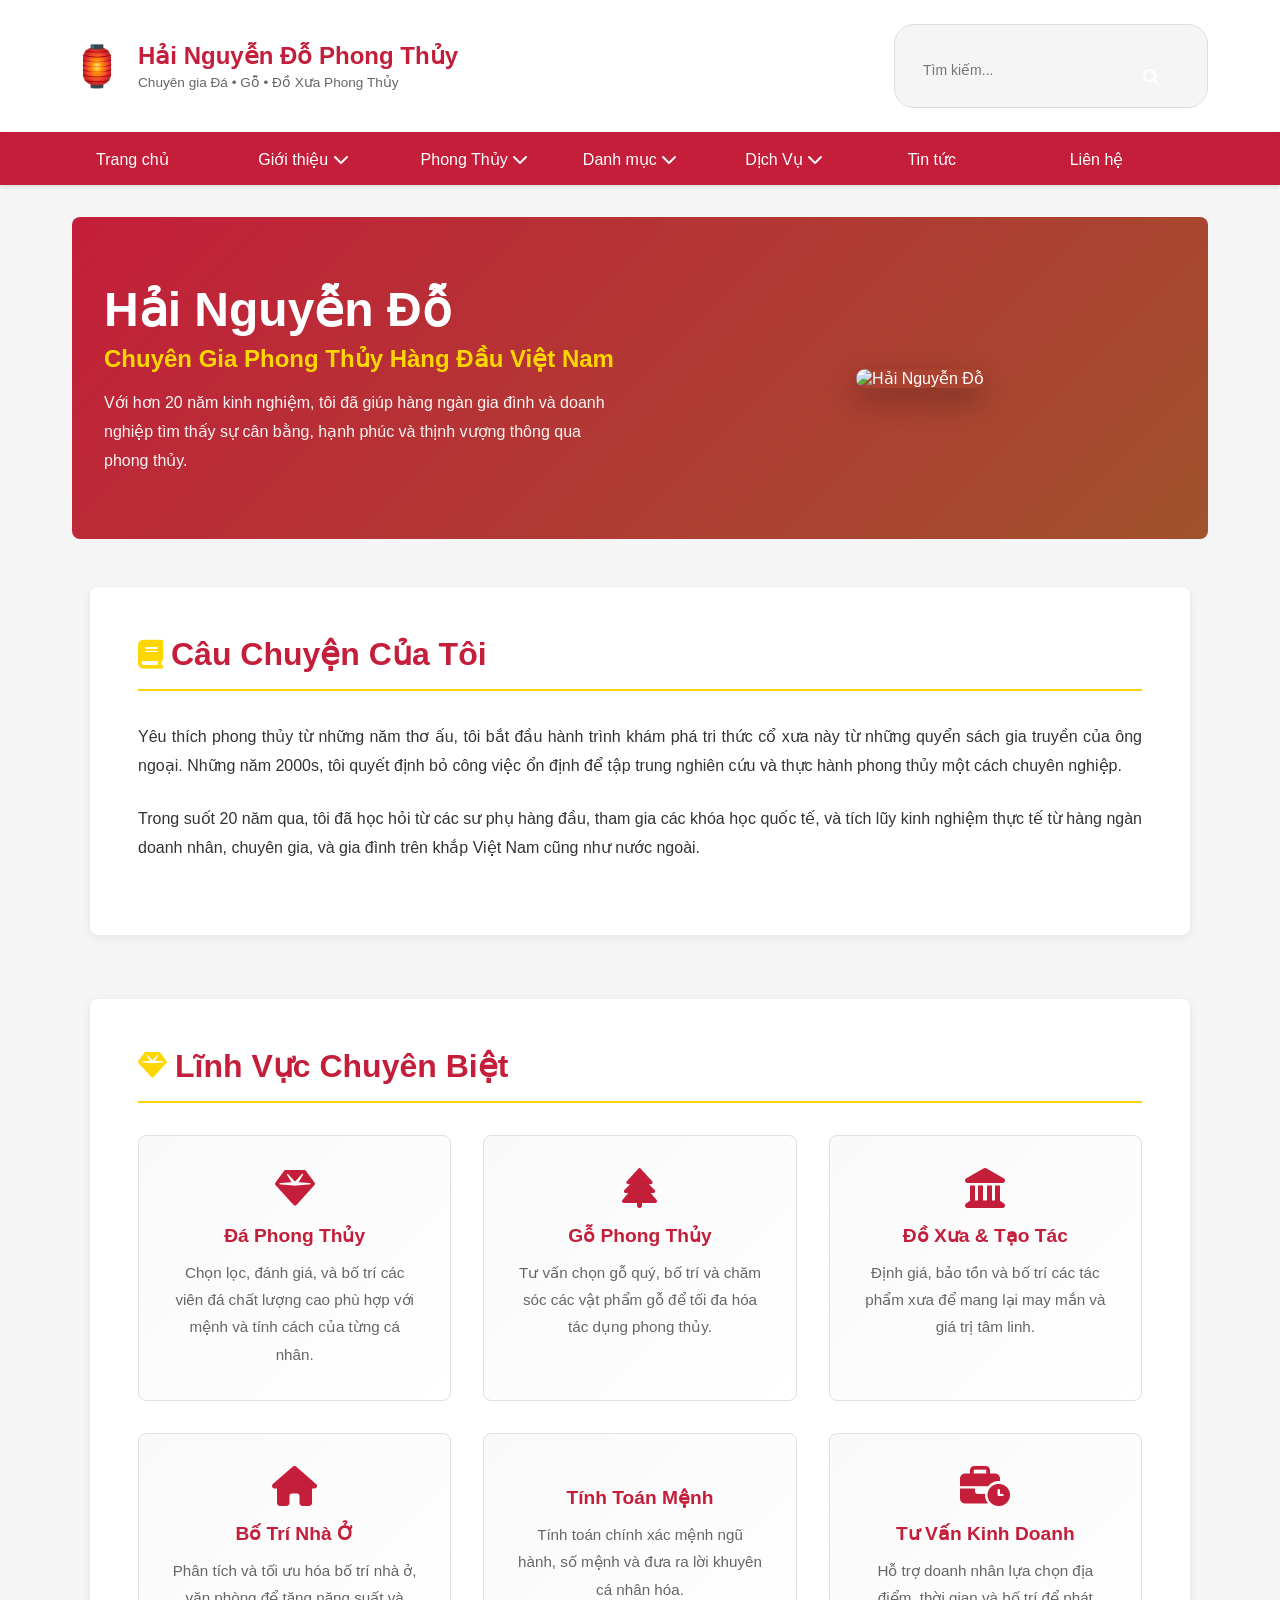
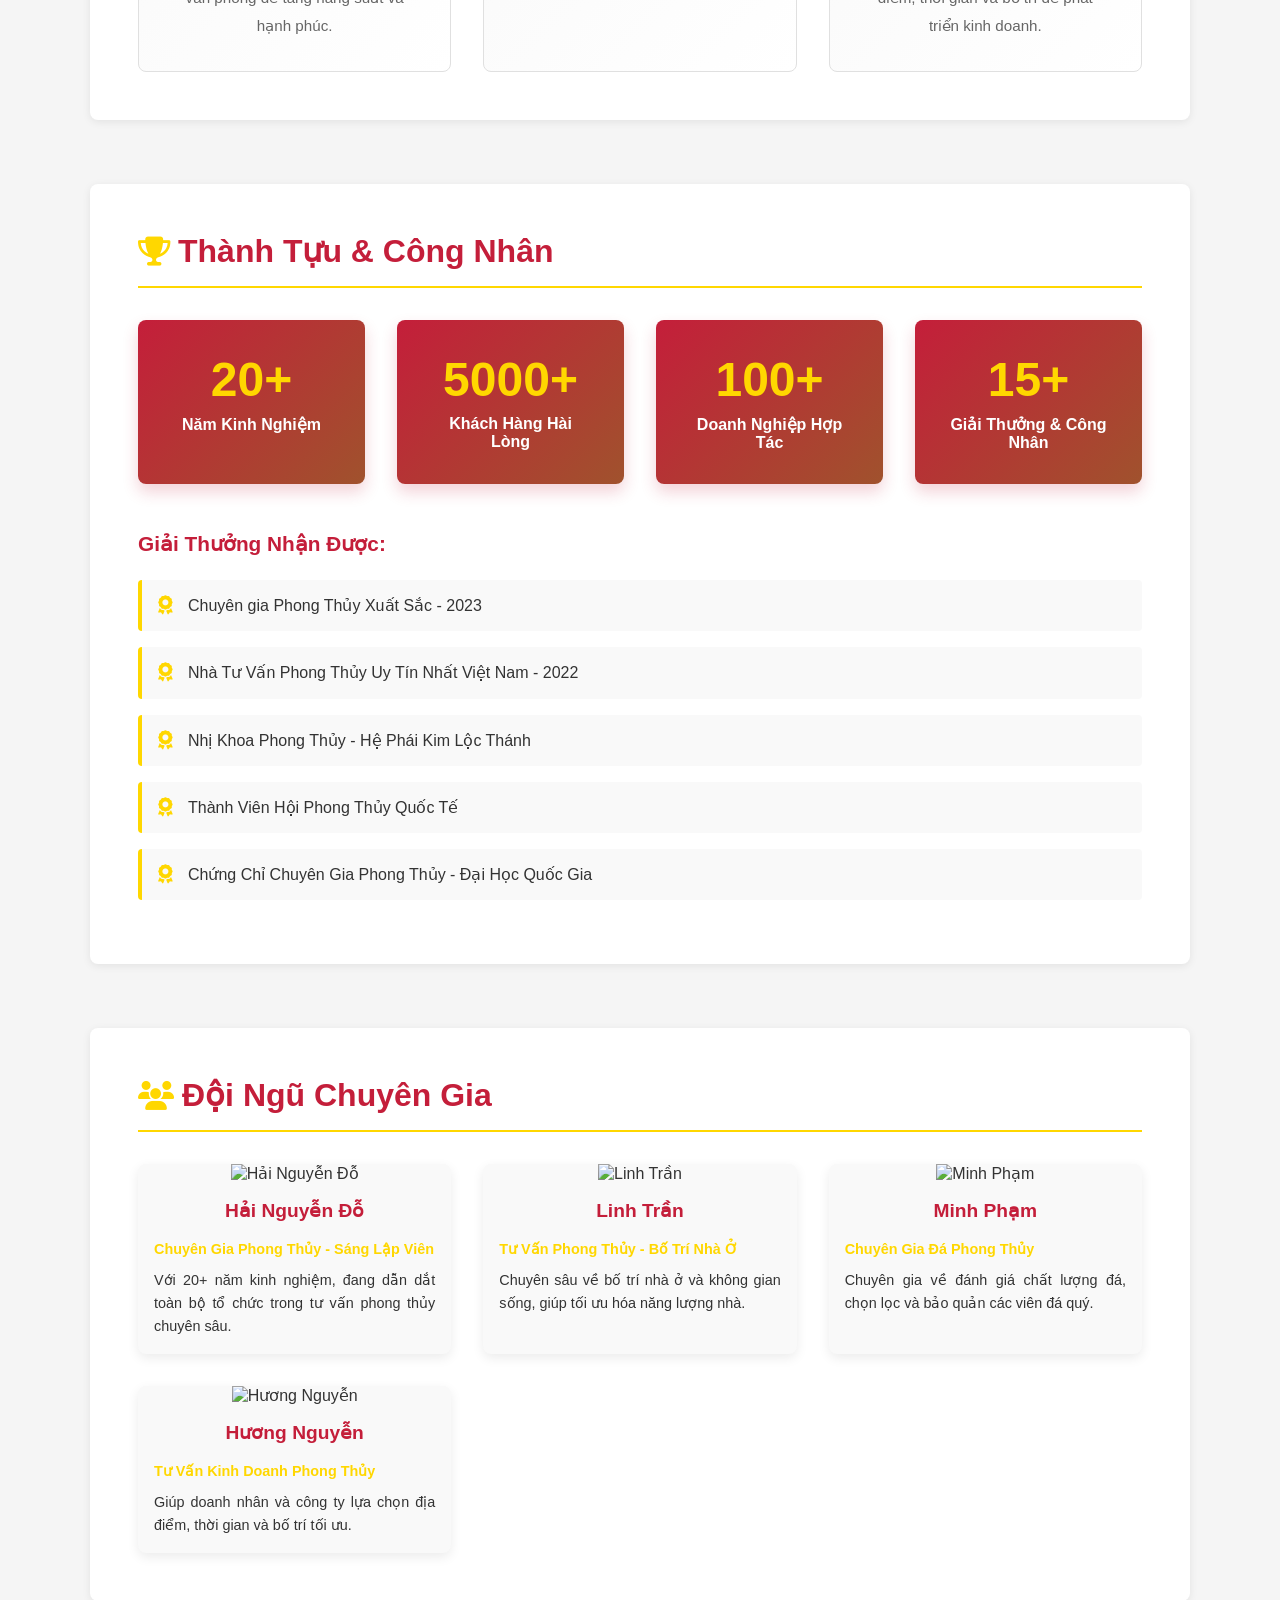
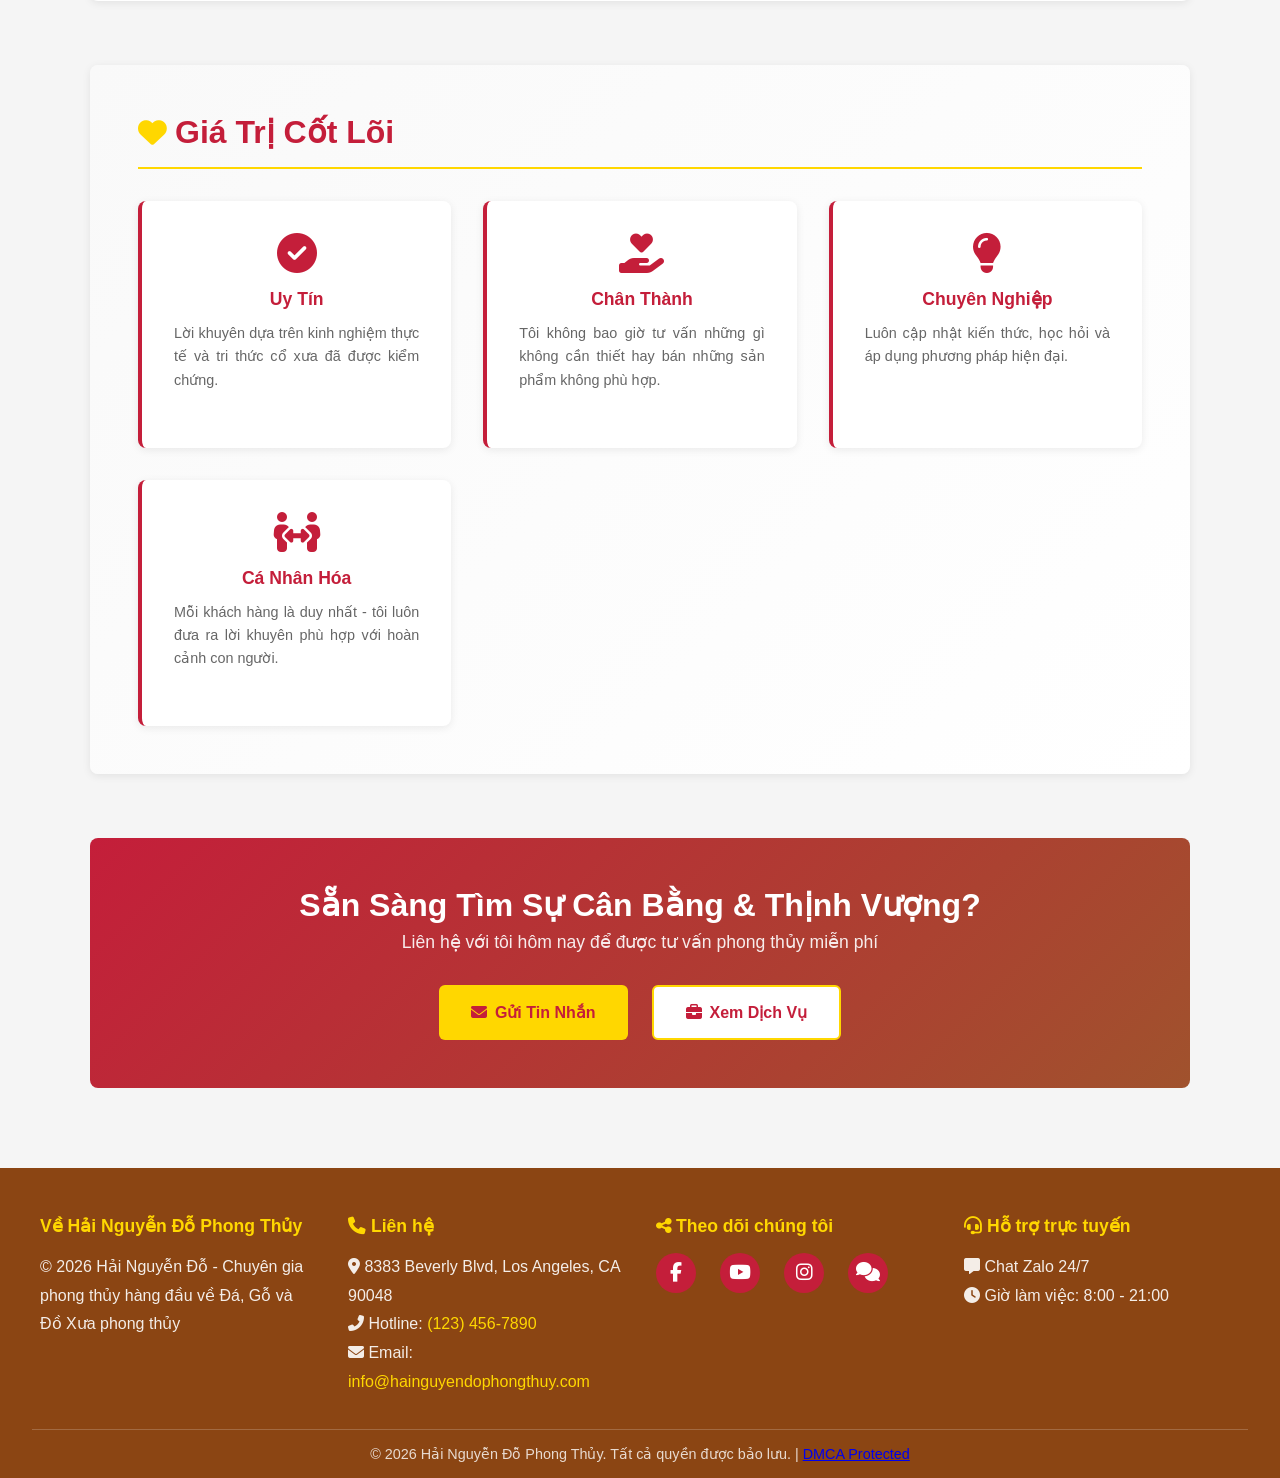
==== about.html @ 5ef7bea9 "Create complete website pages: about, services, and example articles for wood and antiques categorie" ====
<!DOCTYPE html>
<html lang="vi">

<head>
    <meta charset="UTF-8">
    <meta name="viewport" content="width=device-width, initial-scale=1.0">
    <meta name="description"
        content="Giới thiệu về Hải Nguyễn Đỗ - Chuyên gia phong thủy hàng đầu về Đá, Gỗ và Đồ Xưa phong thủy với 20+ năm kinh nghiệm.">
    <meta name="keywords" content="hải nguyễn đỗ, phong thủy, chuyên gia, kinh nghiệm, tư vấn">
    <title>Về Hải Nguyễn Đỗ - Chuyên Gia Phong Thủy Hàng Đầu | Hải Nguyễn Đỗ Phong Thủy</title>
    <link rel="stylesheet" href="style.css">
    <link rel="stylesheet" href="about-services.css">
    <link rel="stylesheet" href="https://cdnjs.cloudflare.com/ajax/libs/font-awesome/6.4.0/css/all.min.css">
</head>

<body>
    <!-- Header -->
    <header class="header-top">
        <div class="header-content">
            <div class="logo-section">
                <div class="logo">🏮</div>
                <div class="brand">
                    <h1>Hải Nguyễn Đỗ Phong Thủy</h1>
                    <p>Chuyên gia Đá • Gỗ • Đồ Xưa Phong Thủy</p>
                </div>
            </div>
            <div class="header-actions">
                <div class="search-bar">
                    <input type="search" placeholder="Tìm kiếm...">
                    <button><i class="fas fa-search"></i></button>
                </div>
            </div>
        </div>
    </header>

    <!-- Navigation Mega Menu -->
    <nav class="navbar">
        <div class="nav-container">
            <ul class="nav-menu">
                <li class="nav-item">
                    <a href="index.html">Trang chủ</a>
                </li>
                <li class="nav-item dropdown">
                    <a href="#">Giới thiệu <i class="fas fa-chevron-down"></i></a>
                    <ul class="dropdown-menu">
                        <li><a href="about.html">Về chúng tôi</a></li>
                        <li><a href="#">Đội ngũ tư vấn</a></li>
                        <li><a href="#">Kinh nghiệm</a></li>
                    </ul>
                </li>
                <li class="nav-item dropdown">
                    <a href="#">Phong Thủy <i class="fas fa-chevron-down"></i></a>
                    <ul class="dropdown-menu">
                        <li><a href="#">Kiến thức phong thủy</a></li>
                        <li><a href="#">Tính toán mệnh</a></li>
                        <li><a href="#">Bố trí nhà ở</a></li>
                    </ul>
                </li>
                <li class="nav-item dropdown">
                    <a href="#">Danh mục <i class="fas fa-chevron-down"></i></a>
                    <ul class="dropdown-menu">
                        <li><a href="index.html#da">Đá Phong Thủy</a></li>
                        <li><a href="index.html#go">Gỗ Phong Thủy</a></li>
                        <li><a href="index.html#doxua">Đồ Xưa</a></li>
                    </ul>
                </li>
                <li class="nav-item dropdown">
                    <a href="services.html">Dịch Vụ <i class="fas fa-chevron-down"></i></a>
                    <ul class="dropdown-menu">
                        <li><a href="services.html#consultation">Tư vấn online</a></li>
                        <li><a href="services.html#appointment">Đặt lịch tư vấn</a></li>
                        <li><a href="services.html#arrangement">Dịch vụ bố trí</a></li>
                    </ul>
                </li>
                <li class="nav-item">
                    <a href="blog.html">Tin tức</a>
                </li>
                <li class="nav-item">
                    <a href="contact.html">Liên hệ</a>
                </li>
            </ul>
        </div>
    </nav>

    <main class="main-container">
        <!-- Hero Section -->
        <section class="about-hero">
            <div class="hero-content">
                <h1>Hải Nguyễn Đỗ</h1>
                <p class="hero-subtitle">Chuyên Gia Phong Thủy Hàng Đầu Việt Nam</p>
                <p class="hero-description">Với hơn 20 năm kinh nghiệm, tôi đã giúp hàng ngàn gia đình và doanh nghiệp
                    tìm thấy sự cân bằng, hạnh phúc và thịnh vượng thông qua phong thủy.</p>
            </div>
            <div class="hero-image">
                <img src="https://images.unsplash.com/photo-1507003211169-0a1dd7228f2d?w=500&h=500&fit=crop"
                    alt="Hải Nguyễn Đỗ">
            </div>
        </section>

        <!-- About Content -->
        <div class="about-content">
            <!-- Story Section -->
            <section class="about-section">
                <h2><i class="fas fa-book"></i> Câu Chuyện Của Tôi</h2>
                <p>Yêu thích phong thủy từ những năm thơ ấu, tôi bắt đầu hành trình khám phá tri thức cổ xưa này từ
                    những quyển sách gia truyền của ông ngoại. Những năm 2000s, tôi quyết định bỏ công việc ổn định để
                    tập trung nghiên cứu và thực hành phong thủy một cách chuyên nghiệp.</p>
                <p>Trong suốt 20 năm qua, tôi đã học hỏi từ các sư phụ hàng đầu, tham gia các khóa học quốc tế, và tích
                    lũy kinh nghiệm thực tế từ hàng ngàn doanh nhân, chuyên gia, và gia đình trên khắp Việt Nam cũng như
                    nước ngoài.</p>
            </section>

            <!-- Expertise Section -->
            <section class="about-section">
                <h2><i class="fas fa-gem"></i> Lĩnh Vực Chuyên Biệt</h2>
                <div class="expertise-grid">
                    <div class="expertise-card">
                        <i class="fas fa-gem"></i>
                        <h3>Đá Phong Thủy</h3>
                        <p>Chọn lọc, đánh giá, và bố trí các viên đá chất lượng cao phù hợp với mệnh và tính cách của
                            từng cá nhân.</p>
                    </div>
                    <div class="expertise-card">
                        <i class="fas fa-tree"></i>
                        <h3>Gỗ Phong Thủy</h3>
                        <p>Tư vấn chọn gỗ quý, bố trí và chăm sóc các vật phẩm gỗ để tối đa hóa tác dụng phong thủy.</p>
                    </div>
                    <div class="expertise-card">
                        <i class="fas fa-landmark"></i>
                        <h3>Đồ Xưa & Tạo Tác</h3>
                        <p>Định giá, bảo tồn và bố trí các tác phẩm xưa để mang lại may mắn và giá trị tâm linh.</p>
                    </div>
                    <div class="expertise-card">
                        <i class="fas fa-home"></i>
                        <h3>Bố Trí Nhà Ở</h3>
                        <p>Phân tích và tối ưu hóa bố trí nhà ở, văn phòng để tăng năng suất và hạnh phúc.</p>
                    </div>
                    <div class="expertise-card">
                        <i class="fas fa-calc"></i>
                        <h3>Tính Toán Mệnh</h3>
                        <p>Tính toán chính xác mệnh ngũ hành, số mệnh và đưa ra lời khuyên cá nhân hóa.</p>
                    </div>
                    <div class="expertise-card">
                        <i class="fas fa-business-time"></i>
                        <h3>Tư Vấn Kinh Doanh</h3>
                        <p>Hỗ trợ doanh nhân lựa chọn địa điểm, thời gian và bố trí để phát triển kinh doanh.</p>
                    </div>
                </div>
            </section>

            <!-- Achievements Section -->
            <section class="about-section">
                <h2><i class="fas fa-trophy"></i> Thành Tựu & Công Nhân</h2>
                <div class="achievements-grid">
                    <div class="achievement-card">
                        <div class="achievement-number">20+</div>
                        <div class="achievement-text">Năm Kinh Nghiệm</div>
                    </div>
                    <div class="achievement-card">
                        <div class="achievement-number">5000+</div>
                        <div class="achievement-text">Khách Hàng Hài Lòng</div>
                    </div>
                    <div class="achievement-card">
                        <div class="achievement-number">100+</div>
                        <div class="achievement-text">Doanh Nghiệp Hợp Tác</div>
                    </div>
                    <div class="achievement-card">
                        <div class="achievement-number">15+</div>
                        <div class="achievement-text">Giải Thưởng & Công Nhân</div>
                    </div>
                </div>
                <div class="awards-list">
                    <h3>Giải Thưởng Nhận Được:</h3>
                    <ul>
                        <li><i class="fas fa-award"></i> Chuyên gia Phong Thủy Xuất Sắc - 2023</li>
                        <li><i class="fas fa-award"></i> Nhà Tư Vấn Phong Thủy Uy Tín Nhất Việt Nam - 2022</li>
                        <li><i class="fas fa-award"></i> Nhị Khoa Phong Thủy - Hệ Phái Kim Lộc Thánh</li>
                        <li><i class="fas fa-award"></i> Thành Viên Hội Phong Thủy Quốc Tế</li>
                        <li><i class="fas fa-award"></i> Chứng Chỉ Chuyên Gia Phong Thủy - Đại Học Quốc Gia</li>
                    </ul>
                </div>
            </section>

            <!-- Team Section -->
            <section class="about-section">
                <h2><i class="fas fa-users"></i> Đội Ngũ Chuyên Gia</h2>
                <div class="team-grid">
                    <div class="team-member">
                        <img src="https://images.unsplash.com/photo-1494790108377-be9c29b29330?w=300&h=300&fit=crop"
                            alt="Hải Nguyễn Đỗ">
                        <h3>Hải Nguyễn Đỗ</h3>
                        <p class="position">Chuyên Gia Phong Thủy - Sáng Lập Viên</p>
                        <p>Với 20+ năm kinh nghiệm, đang dẫn dắt toàn bộ tổ chức trong tư vấn phong thủy chuyên sâu.</p>
                    </div>
                    <div class="team-member">
                        <img src="https://images.unsplash.com/photo-1507003211169-0a1dd7228f2d?w=300&h=300&fit=crop"
                            alt="Linh Trần">
                        <h3>Linh Trần</h3>
                        <p class="position">Tư Vấn Phong Thủy - Bố Trí Nhà Ở</p>
                        <p>Chuyên sâu về bố trí nhà ở và không gian sống, giúp tối ưu hóa năng lượng nhà.</p>
                    </div>
                    <div class="team-member">
                        <img src="https://images.unsplash.com/photo-1465014849212-3cb87b38f1e1?w=300&h=300&fit=crop"
                            alt="Minh Phạm">
                        <h3>Minh Phạm</h3>
                        <p class="position">Chuyên Gia Đá Phong Thủy</p>
                        <p>Chuyên gia về đánh giá chất lượng đá, chọn lọc và bảo quản các viên đá quý.</p>
                    </div>
                    <div class="team-member">
                        <img src="https://images.unsplash.com/photo-1438761681033-6461ffad8d80?w=300&h=300&fit=crop"
                            alt="Hương Nguyễn">
                        <h3>Hương Nguyễn</h3>
                        <p class="position">Tư Vấn Kinh Doanh Phong Thủy</p>
                        <p>Giúp doanh nhân và công ty lựa chọn địa điểm, thời gian và bố trí tối ưu.</p>
                    </div>
                </div>
            </section>

            <!-- Values Section -->
            <section class="about-section values-section">
                <h2><i class="fas fa-heart"></i> Giá Trị Cốt Lõi</h2>
                <div class="values-grid">
                    <div class="value-card">
                        <i class="fas fa-check-circle"></i>
                        <h3>Uy Tín</h3>
                        <p>Lời khuyên dựa trên kinh nghiệm thực tế và tri thức cổ xưa đã được kiểm chứng.</p>
                    </div>
                    <div class="value-card">
                        <i class="fas fa-hand-holding-heart"></i>
                        <h3>Chân Thành</h3>
                        <p>Tôi không bao giờ tư vấn những gì không cần thiết hay bán những sản phẩm không phù hợp.</p>
                    </div>
                    <div class="value-card">
                        <i class="fas fa-lightbulb"></i>
                        <h3>Chuyên Nghiệp</h3>
                        <p>Luôn cập nhật kiến thức, học hỏi và áp dụng phương pháp hiện đại.</p>
                    </div>
                    <div class="value-card">
                        <i class="fas fa-people-arrows"></i>
                        <h3>Cá Nhân Hóa</h3>
                        <p>Mỗi khách hàng là duy nhất - tôi luôn đưa ra lời khuyên phù hợp với hoàn cảnh con người.</p>
                    </div>
                </div>
            </section>

            <!-- CTA Section -->
            <section class="about-cta">
                <h2>Sẵn Sàng Tìm Sự Cân Bằng & Thịnh Vượng?</h2>
                <p>Liên hệ với tôi hôm nay để được tư vấn phong thủy miễn phí</p>
                <div class="cta-buttons">
                    <a href="contact.html" class="btn btn-primary">
                        <i class="fas fa-envelope"></i> Gửi Tin Nhắn
                    </a>
                    <a href="services.html" class="btn btn-secondary">
                        <i class="fas fa-briefcase"></i> Xem Dịch Vụ
                    </a>
                </div>
            </section>
        </div>
    </main>

    <!-- Footer -->
    <footer class="footer">
        <div class="footer-content">
            <div class="footer-section">
                <h4>Về Hải Nguyễn Đỗ Phong Thủy</h4>
                <p>© 2026 Hải Nguyễn Đỗ - Chuyên gia phong thủy hàng đầu về Đá, Gỗ và Đồ Xưa phong thủy</p>
            </div>
            <div class="footer-section">
                <h4><i class="fas fa-phone"></i> Liên hệ</h4>
                <p><i class="fas fa-map-marker-alt"></i> 8383 Beverly Blvd, Los Angeles, CA 90048</p>
                <p><i class="fas fa-phone-alt"></i> Hotline: <a href="tel:0123456789">(123) 456-7890</a></p>
                <p><i class="fas fa-envelope"></i> Email: <a
                        href="mailto:info@hainguyendophongthuy.com">info@hainguyendophongthuy.com</a></p>
            </div>
            <div class="footer-section">
                <h4><i class="fas fa-share-alt"></i> Theo dõi chúng tôi</h4>
                <div class="social-links">
                    <a href="https://facebook.com" target="_blank" title="Facebook"><i
                            class="fab fa-facebook-f"></i></a>
                    <a href="https://youtube.com" target="_blank" title="YouTube"><i class="fab fa-youtube"></i></a>
                    <a href="https://instagram.com" target="_blank" title="Instagram"><i
                            class="fab fa-instagram"></i></a>
                    <a href="https://zalo.me" target="_blank" title="Zalo"><i class="fas fa-comments"></i></a>
                </div>
            </div>
            <div class="footer-section">
                <h4><i class="fas fa-headset"></i> Hỗ trợ trực tuyến</h4>
                <p><i class="fas fa-message"></i> Chat Zalo 24/7</p>
                <p><i class="fas fa-clock"></i> Giờ làm việc: 8:00 - 21:00</p>
            </div>
        </div>
        <div class="footer-bottom">
            <p>&copy; 2026 Hải Nguyễn Đỗ Phong Thủy. Tất cả quyền được bảo lưu. | <a href="#">DMCA Protected</a></p>
        </div>
    </footer>

    <script src="script.js"></script>
</body>

</html>
---- style.css ----
* {
    margin: 0;
    padding: 0;
    box-sizing: border-box;
}

:root {
    --primary-red: #C41E3A;
    --primary-gold: #FFD700;
    --primary-brown: #8B4513;
    --secondary-brown: #A0522D;
    --text-dark: #333;
    --text-light: #666;
    --bg-light: #f5f5f5;
    --white: #fff;
}

body {
    font-family: 'Segoe UI', Tahoma, Geneva, Verdana, sans-serif;
    background-color: var(--bg-light);
    color: var(--text-dark);
}

/* Header Top */
.header-top {
    background-color: var(--white);
    border-bottom: 2px solid var(--primary-red);
    padding: 1.5rem 0;
}

.header-content {
    max-width: 1200px;
    margin: 0 auto;
    padding: 0 2rem;
    display: flex;
    justify-content: space-between;
    align-items: center;
}

.logo-section {
    display: flex;
    align-items: center;
    gap: 1rem;
}

.logo {
    font-size: 2.5rem;
}

.brand h1 {
    font-size: 1.5rem;
    color: var(--primary-red);
    margin: 0;
}

.brand p {
    color: var(--text-light);
    font-size: 0.85rem;
    margin: 0.25rem 0 0 0;
}

.header-actions {
    display: flex;
    align-items: center;
    gap: 1.5rem;
}

.search-bar {
    display: flex;
    background-color: var(--bg-light);
    border: 1px solid #ddd;
    border-radius: 20px;
    padding: 0.5rem 1rem;
}

.search-bar input {
    border: none;
    background: none;
    outline: none;
    width: 200px;
    font-size: 14px;
}

.search-bar button {
    border: none;
    background: none;
    cursor: pointer;
    font-size: 1rem;
}

.cart-icon {
    position: relative;
    font-size: 1.5rem;
    cursor: pointer;
    display: none;
    /* Hidden - Not a shopping site */
}

.cart-count {
    position: absolute;
    top: -8px;
    right: -8px;
    background-color: var(--primary-red);
    color: white;
    border-radius: 50%;
    width: 20px;
    height: 20px;
    display: flex;
    align-items: center;
    justify-content: center;
    font-size: 0.75rem;
}

/* Navigation Mega Menu */
.navbar {
    background-color: var(--primary-red);
    box-shadow: 0 2px 4px rgba(0, 0, 0, 0.1);
}

.nav-container {
    max-width: 1200px;
    margin: 0 auto;
    padding: 0 2rem;
}

.nav-menu {
    list-style: none;
    display: flex;
    gap: 0;
}

.nav-item {
    position: relative;
    flex: 1;
}

.nav-item>a {
    display: block;
    color: white;
    text-decoration: none;
    padding: 1rem 1.5rem;
    font-weight: 500;
    transition: background-color 0.3s;
}

.nav-item>a:hover {
    background-color: rgba(0, 0, 0, 0.1);
}

/* Dropdown Menu */
.dropdown-menu {
    display: none;
    position: absolute;
    top: 100%;
    left: 0;
    background-color: white;
    list-style: none;
    min-width: 250px;
    box-shadow: 0 4px 8px rgba(0, 0, 0, 0.15);
    z-index: 1000;
}

.dropdown:hover .dropdown-menu {
    display: block;
}

.dropdown-menu li {
    border-bottom: 1px solid #f0f0f0;
}

.dropdown-menu a {
    display: block;
    color: var(--text-dark);
    text-decoration: none;
    padding: 0.75rem 1.5rem;
    transition: all 0.3s;
}

.dropdown-menu a:hover {
    background-color: var(--bg-light);
    color: var(--primary-red);
    padding-left: 2rem;
}

/* Main Content */
.main-container {
    max-width: 1200px;
    margin: 0 auto;
    padding: 2rem;
}

.content-wrapper {
    display: grid;
    grid-template-columns: 1fr 300px;
    gap: 2rem;
}

.content-wrapper.full-width {
    grid-template-columns: 1fr;
}

.section-title {
    text-align: center;
    color: var(--primary-red);
    font-size: 2rem;
    margin-bottom: 2rem;
}

/* Featured Article */
.featured-article {
    background-color: #fff;
    padding: 2rem;
    border-radius: 8px;
    box-shadow: 0 2px 8px rgba(0, 0, 0, 0.1);
}

.article-tag {
    display: inline-block;
    background-color: #8B7355;
    color: white;
    padding: 0.5rem 1rem;
    border-radius: 4px;
    font-size: 12px;
    font-weight: bold;
    margin-bottom: 1rem;
}

.featured-article h2 {
    font-size: 1.8rem;
    color: #333;
    margin-bottom: 1rem;
    line-height: 1.4;
}

.article-meta {
    display: flex;
    gap: 2rem;
    color: #999;
    font-size: 14px;
    margin-bottom: 1.5rem;
}

.article-meta span {
    display: flex;
    align-items: center;
}

.article-image {
    width: 100%;
    height: 400px;
    object-fit: cover;
    border-radius: 8px;
    margin-bottom: 1.5rem;
}

.featured-article p {
    color: #555;
    line-height: 1.8;
    margin-bottom: 1rem;
}

.read-more {
    display: inline-block;
    color: #8B4513;
    text-decoration: none;
    font-weight: bold;
    margin-top: 1rem;
    transition: color 0.3s;
}

.read-more:hover {
    color: #A0522D;
}

/* Product Groups - ĐÁ, GỖ, ĐỒ XƯA */
.product-group {
    margin: 3rem 0;
    padding: 2rem;
    background-color: var(--white);
    border-radius: 12px;
    box-shadow: 0 2px 8px rgba(0, 0, 0, 0.08);
}

.group-title {
    font-size: 2rem;
    color: var(--primary-red);
    margin-bottom: 0.5rem;
    display: flex;
    align-items: center;
    gap: 1rem;
}

.group-title i {
    font-size: 2.2rem;
    color: var(--primary-gold);
}

.group-description {
    color: var(--text-light);
    margin-bottom: 2rem;
    font-size: 0.95rem;
    line-height: 1.6;
}

.product-grid {
    display: grid;
    grid-template-columns: repeat(auto-fit, minmax(250px, 1fr));
    gap: 2rem;
}

.product-card {
    background-color: var(--white);
    border: 1px solid #e0e0e0;
    border-radius: 8px;
    overflow: hidden;
    transition: transform 0.3s ease, box-shadow 0.3s ease;
    text-decoration: none;
    color: inherit;
}

.product-card:hover {
    transform: translateY(-5px);
    box-shadow: 0 8px 20px rgba(196, 30, 58, 0.15);
}

.product-image {
    width: 100%;
    height: 250px;
    object-fit: cover;
    display: block;
}

.product-card h3 {
    font-size: 1.1rem;
    color: var(--primary-red);
    padding: 1rem 1rem 0.5rem;
    line-height: 1.4;
}

.product-desc {
    font-size: 0.9rem;
    color: var(--text-light);
    padding: 0 1rem 1rem;
    line-height: 1.6;
}

.product-card .read-more {
    display: inline-flex;
    align-items: center;
    gap: 0.5rem;
    padding: 0 1rem 1rem;
    color: var(--primary-red);
    font-weight: 600;
    margin-top: 0;
}

.product-card .read-more:hover {
    color: var(--primary-gold);
}

/* Sidebar */
.sidebar {
    background-color: #fff;
    padding: 2rem;
    border-radius: 8px;
    box-shadow: 0 2px 8px rgba(0, 0, 0, 0.1);
    height: fit-content;
}

.sidebar-widget h3 {
    font-size: 1.1rem;
    color: #333;
    margin-bottom: 1rem;
    border-bottom: 2px solid #8B4513;
    padding-bottom: 0.5rem;
}

.category-list {
    list-style: none;
}

.category-list li {
    margin-bottom: 0.8rem;
}

.category-list a {
    color: #666;
    text-decoration: none;
    font-size: 14px;
    transition: color 0.3s;
}

.category-list a:hover {
    color: #8B4513;
}

/* Footer */
footer {
    background-color: var(--primary-brown);
    color: white;
    padding: 3rem 2rem 1rem;
    margin-top: 3rem;
}

.footer-content {
    max-width: 1200px;
    margin: 0 auto;
    display: grid;
    grid-template-columns: repeat(auto-fit, minmax(250px, 1fr));
    gap: 2rem;
    margin-bottom: 2rem;
}

.footer-section h4 {
    color: var(--primary-gold);
    margin-bottom: 1rem;
    font-size: 1.1rem;
}

.footer-section p {
    line-height: 1.8;
    color: rgba(255, 255, 255, 0.9);
}

.footer-section a {
    color: var(--primary-gold);
    text-decoration: none;
    transition: color 0.3s;
}

.footer-section a:hover {
    text-decoration: underline;
}

.social-links {
    display: flex;
    gap: 1.5rem;
    flex-wrap: wrap;
}

.social-links a {
    display: inline-flex;
    align-items: center;
    justify-content: center;
    width: 40px;
    height: 40px;
    background-color: var(--primary-red);
    color: white;
    border-radius: 50%;
    font-size: 1.2rem;
    transition: all 0.3s ease;
    text-decoration: none;
}

.social-links a:hover {
    background-color: var(--primary-gold);
    color: var(--primary-red);
    transform: scale(1.1);
    box-shadow: 0 4px 12px rgba(0, 0, 0, 0.15);
}

.footer-bottom {
    text-align: center;
    padding-top: 1rem;
    border-top: 1px solid rgba(255, 255, 255, 0.2);
    color: rgba(255, 255, 255, 0.8);
    font-size: 0.9rem;
}

/* Blog Posts */
.blog-section {
    width: 100%;
}

.blog-post {
    background-color: #fff;
    padding: 2rem;
    border-radius: 8px;
    box-shadow: 0 2px 8px rgba(0, 0, 0, 0.1);
    margin-bottom: 2rem;
    transition: box-shadow 0.3s;
}

.blog-post:hover {
    box-shadow: 0 4px 12px rgba(0, 0, 0, 0.15);
}

.blog-post h2 {
    font-size: 1.6rem;
    color: #333;
    margin: 0.5rem 0 1rem 0;
    line-height: 1.5;
}

/* Comments Section */
.comments-section {
    margin-top: 2rem;
    padding-top: 2rem;
    border-top: 2px solid #f0f0f0;
}

.comments-section h4 {
    font-size: 1.1rem;
    color: #333;
    margin-bottom: 1.5rem;
}

.comments-list {
    margin-bottom: 2rem;
}

.comment {
    background-color: #f9f9f9;
    padding: 1rem;
    border-radius: 6px;
    margin-bottom: 1rem;
    border-left: 3px solid #8B4513;
}

.comment-author {
    font-weight: bold;
    color: #333;
    font-size: 0.95rem;
}

.comment-date {
    color: #999;
    font-size: 0.85rem;
    margin-top: 0.25rem;
}

.comment p {
    margin-top: 0.75rem;
    color: #555;
    line-height: 1.6;
}

/* Comment Form */
.comment-form {
    background-color: #f9f9f9;
    padding: 1.5rem;
    border-radius: 6px;
}

.comment-form h5 {
    margin-top: 0;
    margin-bottom: 1rem;
    color: #333;
}

.comment-input,
.comment-textarea {
    width: 100%;
    padding: 0.75rem;
    margin-bottom: 1rem;
    border: 1px solid #ddd;
    border-radius: 4px;
    font-family: inherit;
    font-size: 14px;
}

.comment-textarea {
    min-height: 100px;
    resize: vertical;
}

.comment-btn {
    background-color: #8B4513;
    color: white;
    border: none;
    padding: 0.75rem 1.5rem;
    border-radius: 4px;
    cursor: pointer;
    font-weight: bold;
    transition: background-color 0.3s;
}

.comment-btn:hover {
    background-color: #A0522D;
}

/* Sidebar Widgets */
.sidebar-widget {
    background-color: #fff;
    padding: 1.5rem;
    border-radius: 8px;
    box-shadow: 0 2px 8px rgba(0, 0, 0, 0.1);
    margin-bottom: 1.5rem;
}

.sidebar-widget h3 {
    font-size: 1.1rem;
    color: #333;
    margin-bottom: 1rem;
    border-bottom: 2px solid #8B4513;
    padding-bottom: 0.75rem;
}

.sidebar-widget ul {
    list-style: none;
}

.sidebar-widget ul li {
    margin-bottom: 0.75rem;
}

.sidebar-widget a {
    color: #666;
    text-decoration: none;
    font-size: 14px;
    transition: color 0.3s;
    line-height: 1.5;
}

.sidebar-widget a:hover {
    color: #8B4513;
    text-decoration: underline;
}

/* Newsletter Widget */
.newsletter {
    background: linear-gradient(135deg, #8B4513 0%, #A0522D 100%);
    color: white !important;
}

.newsletter h3 {
    color: white;
    border-bottom-color: rgba(255, 255, 255, 0.3);
}

.newsletter p {
    color: rgba(255, 255, 255, 0.9);
    font-size: 14px;
    margin-bottom: 1rem;
}

.newsletter-input {
    width: 100%;
    padding: 0.75rem;
    margin-bottom: 0.75rem;
    border: 1px solid rgba(255, 255, 255, 0.2);
    border-radius: 4px;
    background-color: rgba(255, 255, 255, 0.1);
    color: white;
    font-size: 14px;
}

.newsletter-input::placeholder {
    color: rgba(255, 255, 255, 0.7);
}

.newsletter-btn {
    width: 100%;
    padding: 0.75rem;
    background-color: rgba(255, 255, 255, 0.2);
    border: 1px solid rgba(255, 255, 255, 0.3);
    color: white;
    border-radius: 4px;
    cursor: pointer;
    font-weight: bold;
    transition: all 0.3s;
}

.newsletter-btn:hover {
    background-color: rgba(255, 255, 255, 0.3);
}

/* Product List */
.product-list {
    display: grid;
    grid-template-columns: repeat(auto-fill, minmax(280px, 1fr));
    gap: 2rem;
}

.product-list .blog-post {
    padding: 0;
    box-shadow: 0 2px 8px rgba(0, 0, 0, 0.1);
    overflow: hidden;
}

.product-list .article-image {
    height: 200px;
    margin: 0;
    border-radius: 0;
}

.product-list .blog-post h3 {
    padding: 1rem 1rem 0.5rem 1rem;
    font-size: 1.2rem;
    margin: 0;
}

.product-list .blog-post p {
    padding: 0 1rem;
}

.product-list .read-more {
    margin: 1rem;
    display: inline-block;
}

/* Contact Page */
.contact-content {
    display: grid;
    grid-template-columns: 1fr 1fr;
    gap: 2rem;
}

.contact-info {
    background-color: #fff;
    padding: 2rem;
    border-radius: 8px;
    box-shadow: 0 2px 8px rgba(0, 0, 0, 0.1);
}

.contact-info h3 {
    font-size: 1.3rem;
    color: #333;
    margin-bottom: 1.5rem;
    border-bottom: 2px solid #8B4513;
    padding-bottom: 0.75rem;
}

.contact-item {
    margin-bottom: 1.5rem;
}

.contact-item h4 {
    color: #8B4513;
    font-size: 1rem;
    margin-bottom: 0.5rem;
}

.contact-item p {
    color: #555;
    line-height: 1.6;
}

.contact-item a {
    color: #8B4513;
    text-decoration: none;
    transition: color 0.3s;
}

.contact-item a:hover {
    text-decoration: underline;
}

/* Contact Form */
.contact-form {
    background-color: #fff;
    padding: 2rem;
    border-radius: 8px;
    box-shadow: 0 2px 8px rgba(0, 0, 0, 0.1);
}

.contact-form h3 {
    font-size: 1.3rem;
    color: #333;
    margin-bottom: 1.5rem;
    border-bottom: 2px solid #8B4513;
    padding-bottom: 0.75rem;
}

.form-group {
    margin-bottom: 1rem;
}

.form-group label {
    display: block;
    margin-top: 0;
    margin-bottom: 0.5rem;
    font-weight: 600;
    color: #333;
}

.form-group input,
.form-group textarea {
    width: 100%;
    padding: 0.75rem;
    border: 1px solid #ddd;
    border-radius: 4px;
    font-family: inherit;
    font-size: 14px;
}

.form-group input:focus,
.form-group textarea:focus {
    outline: none;
    border-color: #8B4513;
    box-shadow: 0 0 4px rgba(139, 69, 19, 0.2);
}

.form-group textarea {
    min-height: 120px;
    resize: vertical;
}

.submit-btn {
    background-color: #8B4513;
    color: white;
    border: none;
    padding: 0.75rem 2rem;
    border-radius: 4px;
    cursor: pointer;
    font-weight: bold;
    font-size: 16px;
    transition: background-color 0.3s;
    margin-top: 0;
}

.submit-btn:hover {
    background-color: #A0522D;
}

label {
    display: block;
    margin-top: 1rem;
    font-weight: 500;
}

input,
textarea {
    width: 100%;
    padding: 0.75rem;
    margin-top: 0.5rem;
    border: 1px solid #ddd;
    border-radius: 4px;
    font-family: inherit;
}

button {
    background-color: #8B4513;
    color: white;
    border: none;
    padding: 0.75rem 2rem;
    border-radius: 4px;
    cursor: pointer;
    margin-top: 1.5rem;
    font-weight: bold;
    transition: background-color 0.3s;
}

button:hover {
    background-color: #A0522D;
}

/* Responsive */
@media (max-width: 768px) {
    .content-wrapper {
        grid-template-columns: 1fr;
    }

    .content-wrapper.full-width {
        grid-template-columns: 1fr;
    }

    .contact-content {
        grid-template-columns: 1fr;
    }

    .product-list {
        grid-template-columns: repeat(auto-fill, minmax(200px, 1fr));
    }

    .header-container {
        flex-direction: column;
        gap: 1rem;
    }

    .navbar ul {
        flex-direction: column;
        gap: 0.5rem;
    }

    .search-login {
        flex-direction: column;
        width: 100%;
    }

    .search-box {
        width: 100%;
    }

    .logo-section {
        flex-direction: column;
    }

    .article-image {
        height: 250px;
    }

    .featured-article h2 {
        font-size: 1.3rem;
    }

    .article-meta {
        flex-direction: column;
        gap: 0.5rem;
    }
}
---- about-services.css ----
/* About & Services Pages Styling */

/* Hero Sections */
.about-hero,
.services-hero {
    background: linear-gradient(135deg, var(--primary-red) 0%, var(--secondary-brown) 100%);
    color: white;
    padding: 4rem 2rem;
    margin-bottom: 3rem;
    border-radius: 8px;
    display: grid;
    grid-template-columns: 1fr 1fr;
    gap: 3rem;
    align-items: center;
}

.about-hero .hero-image {
    text-align: center;
}

.about-hero img {
    width: 300px;
    height: 300px;
    border-radius: 12px;
    box-shadow: 0 12px 30px rgba(0, 0, 0, 0.3);
    object-fit: cover;
}

.about-hero h1 {
    font-size: 3rem;
    margin-bottom: 0.5rem;
    font-weight: 700;
}

.hero-subtitle {
    font-size: 1.5rem;
    color: var(--primary-gold);
    margin-bottom: 1rem;
    font-weight: 600;
}

.hero-description {
    font-size: 1rem;
    line-height: 1.8;
    color: rgba(255, 255, 255, 0.95);
}

/* Services Hero */
.services-hero {
    position: relative;
    background: linear-gradient(135deg, rgba(196, 30, 58, 0.8) 0%, rgba(160, 82, 45, 0.8) 100%),
        url('https://images.unsplash.com/photo-1552664730-d307ca884978?w=1200&h=400&fit=crop');
    background-size: cover;
    background-position: center;
    height: 400px;
    display: flex !important;
    align-items: center;
    justify-content: center;
    text-align: center;
    grid-template-columns: none !important;
    gap: 0 !important;
}

.hero-overlay {
    z-index: 2;
    text-align: center;
}

.services-hero h1 {
    font-size: 2.5rem;
    margin-bottom: 1rem;
}

.services-hero p {
    font-size: 1.2rem;
    color: var(--primary-gold);
}

/* About/Services Content */
.about-content,
.services-content {
    max-width: 1100px;
    margin: 0 auto;
}

.about-section,
.services-section {
    margin-bottom: 4rem;
    background-color: white;
    padding: 3rem;
    border-radius: 8px;
    box-shadow: 0 2px 8px rgba(0, 0, 0, 0.08);
}

.about-section h2,
.services-section h2 {
    font-size: 2rem;
    color: var(--primary-red);
    margin-bottom: 2rem;
    display: flex;
    align-items: center;
    gap: 0.5rem;
    border-bottom: 2px solid var(--primary-gold);
    padding-bottom: 1rem;
}

.about-section h2 i,
.services-section h2 i {
    color: var(--primary-gold);
    font-size: 1.8rem;
}

.about-section p {
    color: var(--text-dark);
    line-height: 1.8;
    margin-bottom: 1.5rem;
    text-align: justify;
}

/* Expertise Grid */
.expertise-grid {
    display: grid;
    grid-template-columns: repeat(auto-fit, minmax(280px, 1fr));
    gap: 2rem;
    margin-top: 2rem;
}

.expertise-card {
    background: linear-gradient(135deg, #f9f9f9 0%, #fff 100%);
    border: 1px solid #e0e0e0;
    border-radius: 8px;
    padding: 2rem;
    text-align: center;
    transition: all 0.3s ease;
}

.expertise-card:hover {
    transform: translateY(-8px);
    box-shadow: 0 12px 24px rgba(196, 30, 58, 0.15);
    border-color: var(--primary-red);
}

.expertise-card i {
    font-size: 2.5rem;
    color: var(--primary-red);
    margin-bottom: 1rem;
}

.expertise-card h3 {
    font-size: 1.2rem;
    color: var(--primary-red);
    margin-bottom: 0.75rem;
}

.expertise-card p {
    font-size: 0.95rem;
    color: var(--text-light);
    text-align: center;
    margin: 0;
}

/* Achievements Grid */
.achievements-grid {
    display: grid;
    grid-template-columns: repeat(auto-fit, minmax(200px, 1fr));
    gap: 2rem;
    margin-bottom: 3rem;
}

.achievement-card {
    background: linear-gradient(135deg, var(--primary-red) 0%, var(--secondary-brown) 100%);
    color: white;
    padding: 2rem;
    border-radius: 8px;
    text-align: center;
    box-shadow: 0 8px 16px rgba(196, 30, 58, 0.2);
}

.achievement-number {
    font-size: 3rem;
    font-weight: 700;
    color: var(--primary-gold);
    margin-bottom: 0.5rem;
}

.achievement-text {
    font-size: 1rem;
    font-weight: 600;
}

.awards-list h3 {
    font-size: 1.3rem;
    color: var(--primary-red);
    margin-bottom: 1.5rem;
}

.awards-list ul {
    list-style: none;
    padding: 0;
}

.awards-list ul li {
    display: flex;
    align-items: center;
    gap: 1rem;
    padding: 1rem;
    background-color: #f9f9f9;
    border-left: 4px solid var(--primary-gold);
    margin-bottom: 1rem;
    border-radius: 4px;
}

.awards-list i {
    color: var(--primary-gold);
    font-size: 1.2rem;
    flex-shrink: 0;
}

/* Team Grid */
.team-grid {
    display: grid;
    grid-template-columns: repeat(auto-fit, minmax(250px, 1fr));
    gap: 2rem;
    margin-top: 2rem;
}

.team-member {
    background-color: #f9f9f9;
    border-radius: 8px;
    overflow: hidden;
    text-align: center;
    transition: all 0.3s ease;
    box-shadow: 0 4px 12px rgba(0, 0, 0, 0.08);
}

.team-member:hover {
    transform: translateY(-5px);
    box-shadow: 0 8px 20px rgba(196, 30, 58, 0.15);
}

.team-member img {
    width: 100%;
    height: 250px;
    object-fit: cover;
}

.team-member h3 {
    font-size: 1.2rem;
    color: var(--primary-red);
    padding: 1rem 1rem 0.5rem;
    margin: 0;
}

.team-member .position {
    font-weight: 600;
    color: var(--primary-gold);
    padding: 0 1rem;
    margin: 0.5rem 0;
}

.team-member p {
    padding: 0 1rem 1rem;
    font-size: 0.9rem;
    line-height: 1.6;
    margin: 0;
}

/* Values Grid */
.values-section {
    background: linear-gradient(135deg, #f9f9f9 0%, #fff 100%);
}

.values-grid {
    display: grid;
    grid-template-columns: repeat(auto-fit, minmax(250px, 1fr));
    gap: 2rem;
    margin-top: 2rem;
}

.value-card {
    background-color: white;
    padding: 2rem;
    border-radius: 8px;
    border-left: 4px solid var(--primary-red);
    text-align: center;
    box-shadow: 0 2px 8px rgba(0, 0, 0, 0.08);
}

.value-card i {
    font-size: 2.5rem;
    color: var(--primary-red);
    margin-bottom: 1rem;
}

.value-card h3 {
    font-size: 1.1rem;
    color: var(--primary-red);
    margin-bottom: 0.75rem;
}

.value-card p {
    font-size: 0.9rem;
    color: var(--text-light);
    line-height: 1.6;
}

/* CTA Sections */
.about-cta,
.services-cta {
    background: linear-gradient(135deg, var(--primary-red) 0%, var(--secondary-brown) 100%);
    color: white;
    padding: 3rem;
    border-radius: 8px;
    text-align: center;
    margin-top: 4rem;
}

.about-cta h2,
.services-cta h2 {
    font-size: 2rem;
    color: white;
    margin-bottom: 0.5rem;
    border-bottom: none;
    padding-bottom: 0;
}

.about-cta p,
.services-cta p {
    font-size: 1.1rem;
    color: rgba(255, 255, 255, 0.9);
    margin-bottom: 2rem;
}

.cta-buttons {
    display: flex;
    gap: 1.5rem;
    justify-content: center;
    flex-wrap: wrap;
}

.btn {
    display: inline-flex;
    align-items: center;
    gap: 0.5rem;
    padding: 1rem 2rem;
    border: none;
    border-radius: 6px;
    cursor: pointer;
    font-weight: 600;
    font-size: 1rem;
    text-decoration: none;
    transition: all 0.3s ease;
}

.btn-primary {
    background-color: var(--primary-gold);
    color: var(--primary-red);
}

.btn-primary:hover {
    background-color: white;
    transform: translateY(-2px);
    box-shadow: 0 8px 16px rgba(0, 0, 0, 0.2);
}

.btn-secondary {
    background-color: white;
    color: var(--primary-red);
    border: 2px solid var(--primary-gold);
}

.btn-secondary:hover {
    background-color: var(--primary-gold);
    color: var(--primary-red);
}

/* Services Styling */
.service-card {
    display: grid;
    grid-template-columns: 150px 1fr;
    gap: 2rem;
    padding: 2rem;
    background-color: #f9f9f9;
    border-radius: 8px;
    margin-bottom: 2rem;
    border-left: 4px solid var(--primary-red);
}

.service-card.large .service-icon {
    grid-row: 1 / 3;
}

.service-icon {
    display: flex;
    align-items: center;
    justify-content: center;
    background: linear-gradient(135deg, var(--primary-red) 0%, var(--secondary-brown) 100%);
    color: white;
    font-size: 3rem;
    border-radius: 8px;
    height: 150px;
    width: 150px;
}

.service-details h3 {
    font-size: 1.5rem;
    color: var(--primary-red);
    margin-bottom: 1rem;
}

.service-description {
    color: var(--text-dark);
    line-height: 1.7;
    margin-bottom: 1.5rem;
}

.service-features h4 {
    font-size: 1rem;
    color: var(--primary-red);
    margin-bottom: 1rem;
    font-weight: 600;
}

.service-features ul {
    list-style: none;
    padding: 0;
    display: grid;
    grid-template-columns: 1fr 1fr;
    gap: 0.75rem;
}

.service-features li {
    display: flex;
    align-items: center;
    gap: 0.5rem;
    color: var(--text-dark);
}

.service-features i {
    color: var(--primary-gold);
}

.service-price {
    display: flex;
    align-items: center;
    gap: 1rem;
    margin: 1.5rem 0;
}

.price-tag {
    font-size: 1.8rem;
    color: var(--primary-red);
    font-weight: 700;
}

.price-duration {
    color: var(--text-light);
    font-size: 0.9rem;
}

/* Additional Services Grid */
.additional-services-grid {
    display: grid;
    grid-template-columns: repeat(auto-fit, minmax(250px, 1fr));
    gap: 2rem;
    margin-top: 2rem;
}

.additional-service {
    background-color: white;
    padding: 2rem;
    border-radius: 8px;
    text-align: center;
    border: 2px solid #e0e0e0;
    transition: all 0.3s ease;
}

.additional-service:hover {
    border-color: var(--primary-red);
    box-shadow: 0 8px 16px rgba(196, 30, 58, 0.1);
}

.additional-service i {
    font-size: 2.5rem;
    color: var(--primary-red);
    margin-bottom: 1rem;
}

.additional-service h3 {
    font-size: 1.1rem;
    color: var(--primary-red);
    margin-bottom: 0.75rem;
}

.additional-service p {
    font-size: 0.9rem;
    color: var(--text-light);
    line-height: 1.6;
    margin-bottom: 1rem;
}

.additional-service .price {
    font-size: 1.3rem;
    color: var(--primary-gold);
    font-weight: 700;
}

/* Packages Grid */
.packages-grid {
    display: grid;
    grid-template-columns: repeat(auto-fit, minmax(300px, 1fr));
    gap: 2rem;
    margin-top: 2rem;
}

.package-card {
    background-color: white;
    border: 2px solid #e0e0e0;
    border-radius: 8px;
    padding: 2rem;
    position: relative;
    transition: all 0.3s ease;
}

.package-card:hover {
    transform: translateY(-5px);
    box-shadow: 0 12px 24px rgba(196, 30, 58, 0.15);
}

.package-card.featured {
    border-color: var(--primary-red);
    background: linear-gradient(135deg, #f9f9f9 0%, #fff 100%);
}

.package-badge {
    position: absolute;
    top: -12px;
    left: 20px;
    background-color: var(--primary-red);
    color: white;
    padding: 0.5rem 1rem;
    border-radius: 20px;
    font-size: 0.85rem;
    font-weight: 600;
}

.package-badge.featured {
    background-color: var(--primary-gold);
    color: var(--primary-red);
}

.package-card h3 {
    font-size: 1.3rem;
    color: var(--primary-red);
    margin-top: 1rem;
    margin-bottom: 1.5rem;
}

.package-features {
    list-style: none;
    padding: 0;
    margin-bottom: 2rem;
}

.package-features li {
    display: flex;
    align-items: center;
    gap: 0.75rem;
    padding: 0.75rem 0;
    color: var(--text-dark);
}

.package-features i {
    color: var(--primary-gold);
}

.package-price {
    font-size: 1.8rem;
    color: var(--primary-red);
    font-weight: 700;
    margin-bottom: 1.5rem;
}

/* Process Timeline */
.process-timeline {
    margin-top: 2rem;
}

.process-step {
    display: grid;
    grid-template-columns: 60px 1fr;
    gap: 2rem;
    margin-bottom: 3rem;
    align-items: start;
}

.step-number {
    background: linear-gradient(135deg, var(--primary-red) 0%, var(--secondary-brown) 100%);
    color: white;
    width: 60px;
    height: 60px;
    border-radius: 50%;
    display: flex;
    align-items: center;
    justify-content: center;
    font-size: 1.5rem;
    font-weight: 700;
    flex-shrink: 0;
}

.step-content h3 {
    font-size: 1.2rem;
    color: var(--primary-red);
    margin-bottom: 0.5rem;
}

.step-content p {
    font-size: 0.95rem;
    color: var(--text-light);
    line-height: 1.6;
}

.process-arrow {
    text-align: center;
    color: var(--primary-red);
    font-size: 1.5rem;
    margin: -1rem 0 1rem 0;
}

.process-arrow:last-of-type {
    display: none;
}

/* FAQ List */
.faq-list {
    margin-top: 2rem;
}

.faq-item {
    background-color: #f9f9f9;
    border-left: 4px solid var(--primary-red);
    padding: 1.5rem;
    margin-bottom: 1.5rem;
    border-radius: 4px;
}

.faq-item h3 {
    font-size: 1.1rem;
    color: var(--primary-red);
    margin-bottom: 0.75rem;
}

.faq-item p {
    font-size: 0.95rem;
    color: var(--text-dark);
    line-height: 1.6;
    margin: 0;
}

.faq-item a {
    color: var(--primary-red);
    text-decoration: none;
    font-weight: 600;
}

.faq-item a:hover {
    text-decoration: underline;
}

/* Responsive Design */
@media (max-width: 768px) {

    .about-hero,
    .services-hero {
        grid-template-columns: 1fr;
        padding: 2rem 1rem;
    }

    .about-hero h1 {
        font-size: 2rem;
    }

    .services-hero {
        height: 300px;
    }

    .services-hero h1 {
        font-size: 1.8rem;
    }

    .about-section,
    .services-section {
        padding: 1.5rem;
        margin-bottom: 2rem;
    }

    .expertise-grid,
    .achievements-grid,
    .team-grid,
    .values-grid,
    .additional-services-grid,
    .packages-grid {
        grid-template-columns: 1fr;
    }

    .service-card {
        grid-template-columns: 1fr;
    }

    .service-card.large .service-icon {
        grid-row: auto;
    }

    .service-icon {
        width: 100%;
        height: auto;
        padding: 2rem;
    }

    .service-features ul {
        grid-template-columns: 1fr;
    }

    .cta-buttons {
        flex-direction: column;
    }

    .btn {
        width: 100%;
        justify-content: center;
    }

    .process-step {
        grid-template-columns: 1fr;
    }

    .step-number {
        justify-self: start;
    }

    .awards-list ul li {
        flex-direction: column;
        text-align: center;
    }

    .about-hero img {
        width: 200px;
        height: 200px;
    }

    .about-section h2,
    .services-section h2 {
        font-size: 1.5rem;
    }
}
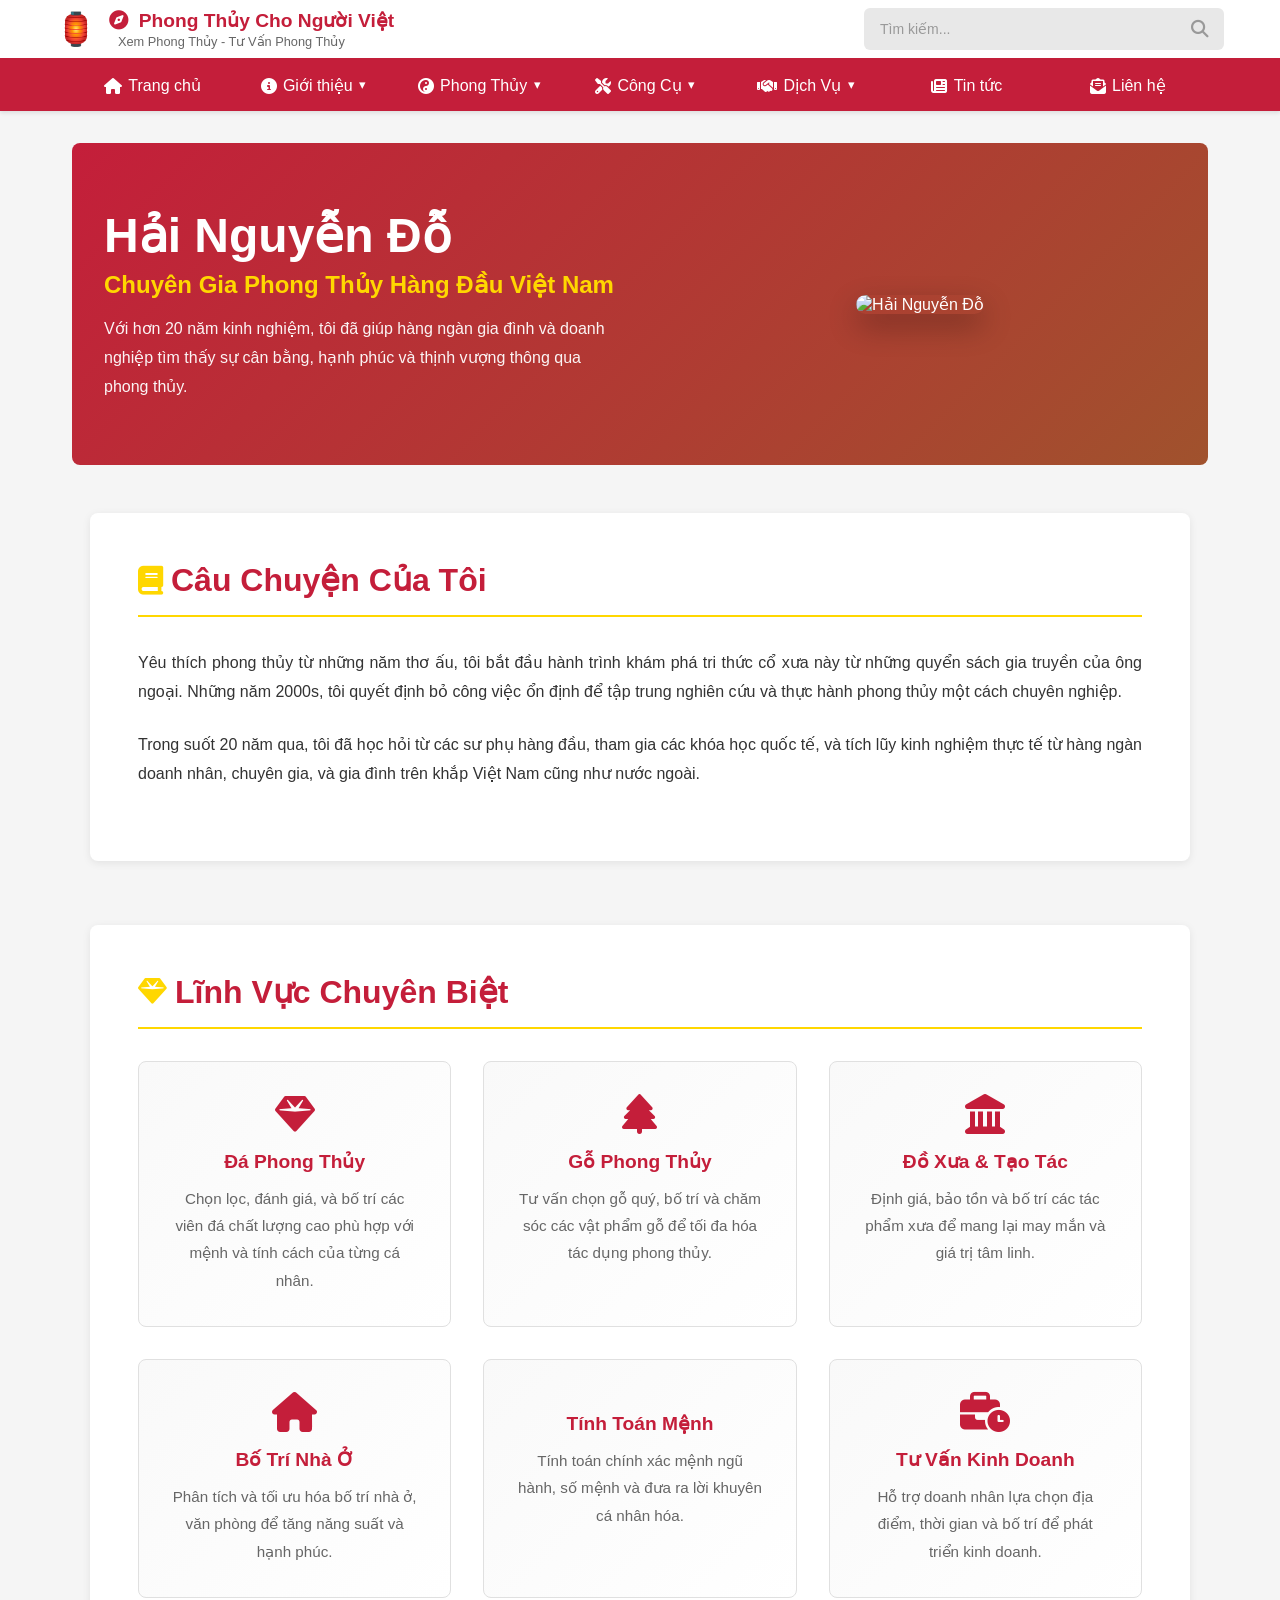
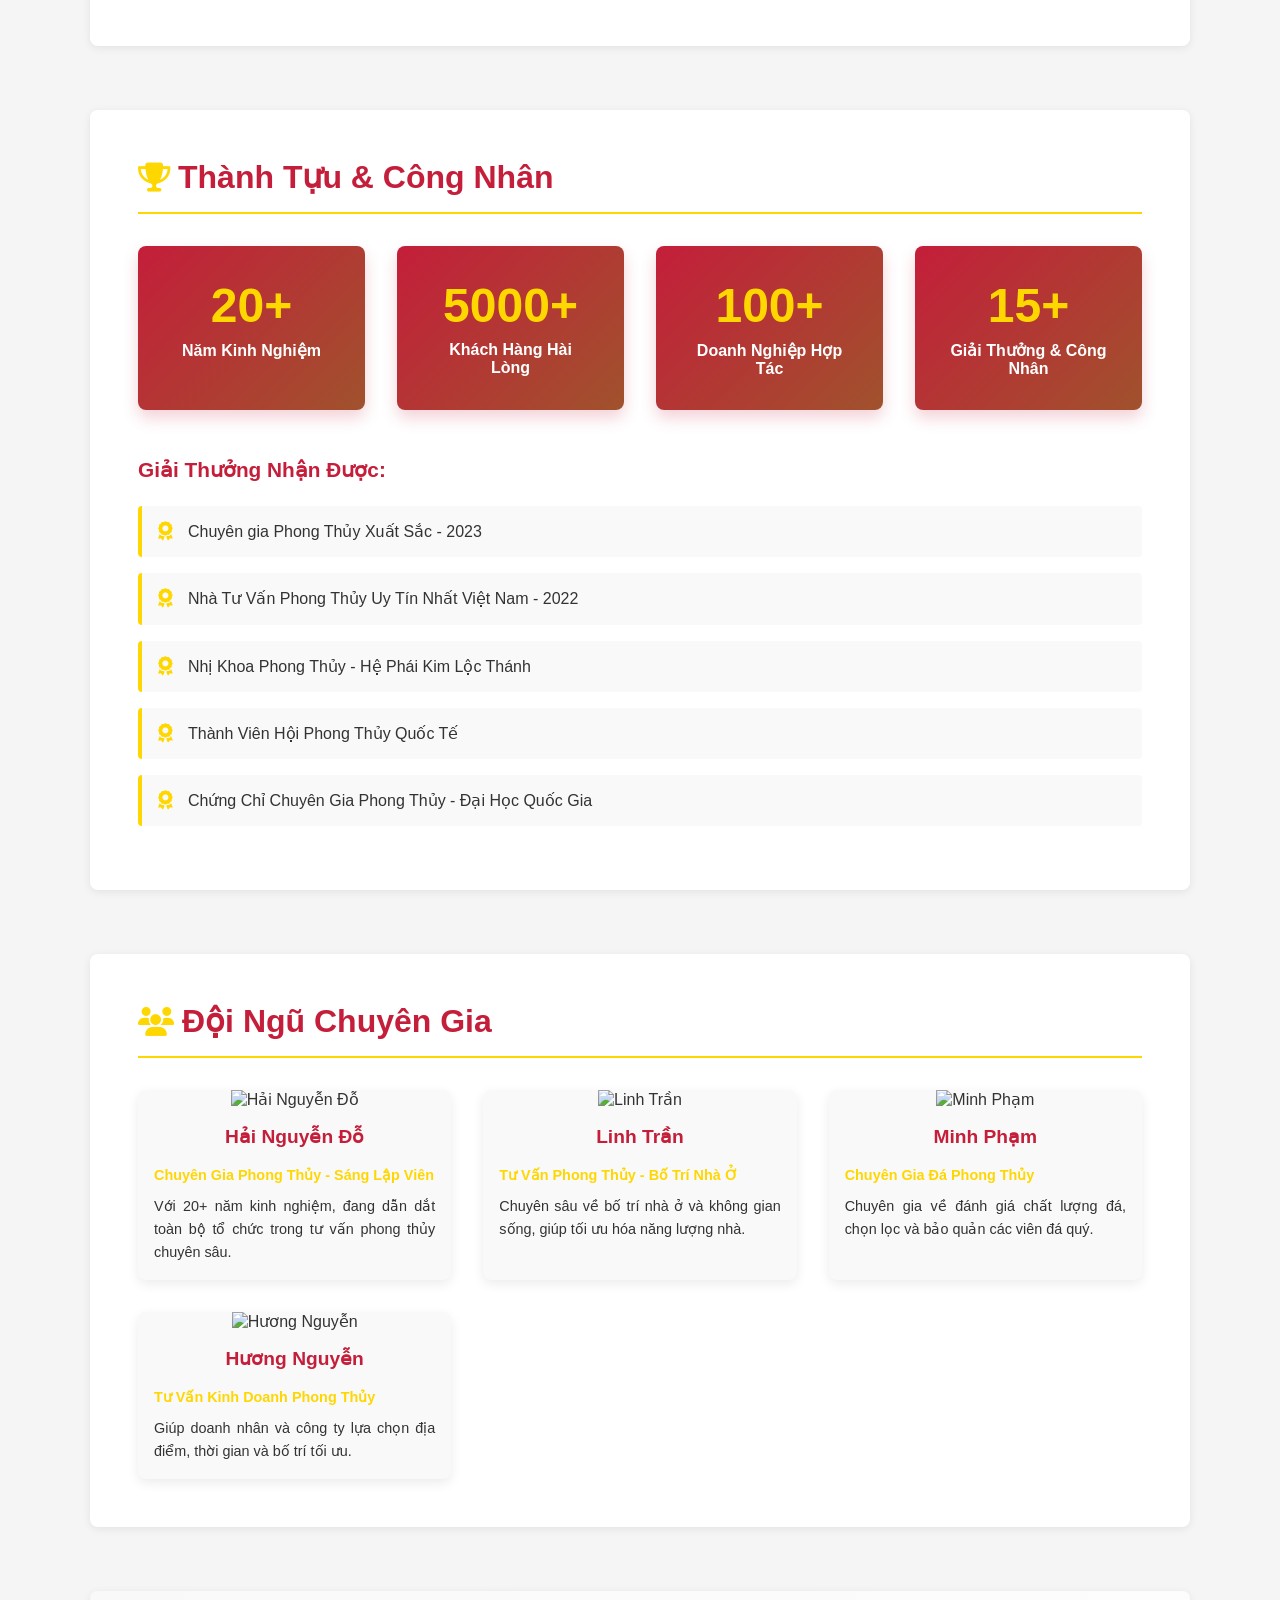
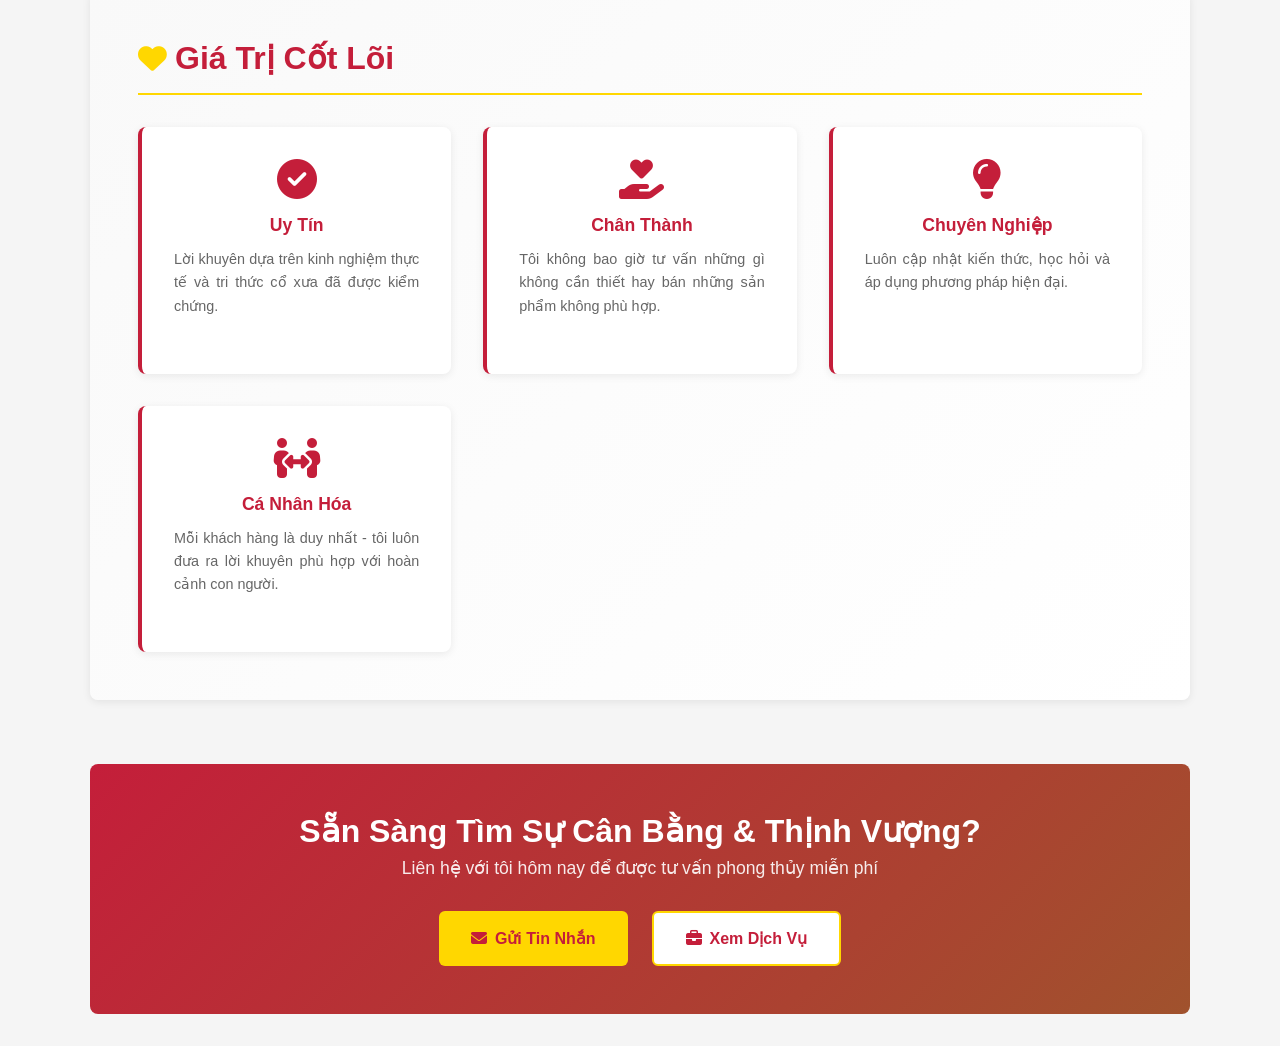
==== commit bd1aca6e: "Synchronize header/footer across pages and fix broken team navigation link" ====
--- a/about.html
+++ b/about.html
@@ -20,14 +20,16 @@
             <div class="logo-section">
                 <div class="logo">🏮</div>
                 <div class="brand">
-                    <h1>Hải Nguyễn Đỗ Phong Thủy</h1>
-                    <p>Chuyên gia Đá • Gỗ • Đồ Xưa Phong Thủy</p>
+                    <h1><i class="fas fa-compass"></i> Phong Thủy Cho Người Việt</h1>
+                    <p><i class="fas fa-sparkles"></i> Xem Phong Thủy - Tư Vấn Phong Thủy</p>
                 </div>
             </div>
             <div class="header-actions">
                 <div class="search-bar">
                     <input type="search" placeholder="Tìm kiếm...">
-                    <button><i class="fas fa-search"></i></button>
+                    <button type="submit" aria-label="Tìm kiếm">
+                        <i class="fas fa-search"></i>
+                    </button>
                 </div>
             </div>
         </div>
@@ -38,45 +40,47 @@
         <div class="nav-container">
             <ul class="nav-menu">
                 <li class="nav-item">
-                    <a href="index.html">Trang chủ</a>
-                </li>
-                <li class="nav-item dropdown">
-                    <a href="#">Giới thiệu <i class="fas fa-chevron-down"></i></a>
-                    <ul class="dropdown-menu">
-                        <li><a href="about.html">Về chúng tôi</a></li>
-                        <li><a href="#">Đội ngũ tư vấn</a></li>
-                        <li><a href="#">Kinh nghiệm</a></li>
-                    </ul>
-                </li>
-                <li class="nav-item dropdown">
-                    <a href="#">Phong Thủy <i class="fas fa-chevron-down"></i></a>
-                    <ul class="dropdown-menu">
-                        <li><a href="#">Kiến thức phong thủy</a></li>
-                        <li><a href="#">Tính toán mệnh</a></li>
-                        <li><a href="#">Bố trí nhà ở</a></li>
-                    </ul>
-                </li>
-                <li class="nav-item dropdown">
-                    <a href="#">Danh mục <i class="fas fa-chevron-down"></i></a>
-                    <ul class="dropdown-menu">
-                        <li><a href="index.html#da">Đá Phong Thủy</a></li>
-                        <li><a href="index.html#go">Gỗ Phong Thủy</a></li>
-                        <li><a href="index.html#doxua">Đồ Xưa</a></li>
-                    </ul>
-                </li>
-                <li class="nav-item dropdown">
-                    <a href="services.html">Dịch Vụ <i class="fas fa-chevron-down"></i></a>
-                    <ul class="dropdown-menu">
-                        <li><a href="services.html#consultation">Tư vấn online</a></li>
-                        <li><a href="services.html#appointment">Đặt lịch tư vấn</a></li>
-                        <li><a href="services.html#arrangement">Dịch vụ bố trí</a></li>
+                    <a href="index.html"><i class="fas fa-house"></i> Trang chủ</a>
+                </li>
+                <li class="nav-item dropdown">
+                    <a href="#"><i class="fas fa-circle-info"></i> Giới thiệu</a>
+                    <ul class="dropdown-menu">
+                        <li><a href="about.html"><i class="fas fa-address-card"></i> Về chúng tôi</a></li>
+                        <li><a href="about.html#doi-ngu"><i class="fas fa-users"></i> Đội ngũ tư vấn</a></li>
+                        <li><a href="services.html"><i class="fas fa-award"></i> Kinh nghiệm</a></li>
+                    </ul>
+                </li>
+                <li class="nav-item dropdown">
+                    <a href="#"><i class="fas fa-yin-yang"></i> Phong Thủy</a>
+                    <ul class="dropdown-menu">
+                        <li><a href="#"><i class="fas fa-home"></i> Phong thủy nhà ở</a></li>
+                        <li><a href="#"><i class="fas fa-building"></i> Phong thủy văn phòng</a></li>
+                        <li><a href="#"><i class="fas fa-briefcase"></i> Phong thủy kinh doanh</a></li>
+                        <li><a href="#"><i class="fas fa-bed"></i> Phong thủy phòng ngủ</a></li>
+                    </ul>
+                </li>
+                <li class="nav-item dropdown">
+                    <a href="#"><i class="fas fa-screwdriver-wrench"></i> Công Cụ</a>
+                    <ul class="dropdown-menu">
+                        <li><a href="tools.html"><i class="fas fa-eye"></i> Xem Bói</a></li>
+                        <li><a href="tools.html"><i class="fas fa-calendar-days"></i> Lịch Phong Thủy</a></li>
+                        <li><a href="tools.html"><i class="fas fa-ruler-combined"></i> Thước Lỗ Ban</a></li>
+                        <li><a href="tools.html"><i class="fas fa-hands-praying"></i> Gieo Quẻ</a></li>
+                    </ul>
+                </li>
+                <li class="nav-item dropdown">
+                    <a href="#"><i class="fas fa-handshake"></i> Dịch Vụ</a>
+                    <ul class="dropdown-menu">
+                        <li><a href="#"><i class="fas fa-video"></i> Tư vấn online</a></li>
+                        <li><a href="#"><i class="fas fa-calendar-check"></i> Đặt lịch tư vấn</a></li>
+                        <li><a href="#"><i class="fas fa-house-chimney"></i> Dịch vụ bố trí</a></li>
                     </ul>
                 </li>
                 <li class="nav-item">
-                    <a href="blog.html">Tin tức</a>
+                    <a href="blog.html"><i class="fas fa-newspaper"></i> Tin tức</a>
                 </li>
                 <li class="nav-item">
-                    <a href="contact.html">Liên hệ</a>
+                    <a href="contact.html"><i class="fas fa-envelope-open-text"></i> Liên hệ</a>
                 </li>
             </ul>
         </div>
@@ -182,7 +186,7 @@
             </section>
 
             <!-- Team Section -->
-            <section class="about-section">
+            <section class="about-section" id="doi-ngu">
                 <h2><i class="fas fa-users"></i> Đội Ngũ Chuyên Gia</h2>
                 <div class="team-grid">
                     <div class="team-member">
@@ -260,40 +264,7 @@
     </main>
 
     <!-- Footer -->
-    <footer class="footer">
-        <div class="footer-content">
-            <div class="footer-section">
-                <h4>Về Hải Nguyễn Đỗ Phong Thủy</h4>
-                <p>© 2026 Hải Nguyễn Đỗ - Chuyên gia phong thủy hàng đầu về Đá, Gỗ và Đồ Xưa phong thủy</p>
-            </div>
-            <div class="footer-section">
-                <h4><i class="fas fa-phone"></i> Liên hệ</h4>
-                <p><i class="fas fa-map-marker-alt"></i> 8383 Beverly Blvd, Los Angeles, CA 90048</p>
-                <p><i class="fas fa-phone-alt"></i> Hotline: <a href="tel:0123456789">(123) 456-7890</a></p>
-                <p><i class="fas fa-envelope"></i> Email: <a
-                        href="mailto:info@hainguyendophongthuy.com">info@hainguyendophongthuy.com</a></p>
-            </div>
-            <div class="footer-section">
-                <h4><i class="fas fa-share-alt"></i> Theo dõi chúng tôi</h4>
-                <div class="social-links">
-                    <a href="https://facebook.com" target="_blank" title="Facebook"><i
-                            class="fab fa-facebook-f"></i></a>
-                    <a href="https://youtube.com" target="_blank" title="YouTube"><i class="fab fa-youtube"></i></a>
-                    <a href="https://instagram.com" target="_blank" title="Instagram"><i
-                            class="fab fa-instagram"></i></a>
-                    <a href="https://zalo.me" target="_blank" title="Zalo"><i class="fas fa-comments"></i></a>
-                </div>
-            </div>
-            <div class="footer-section">
-                <h4><i class="fas fa-headset"></i> Hỗ trợ trực tuyến</h4>
-                <p><i class="fas fa-message"></i> Chat Zalo 24/7</p>
-                <p><i class="fas fa-clock"></i> Giờ làm việc: 8:00 - 21:00</p>
-            </div>
-        </div>
-        <div class="footer-bottom">
-            <p>&copy; 2026 Hải Nguyễn Đỗ Phong Thủy. Tất cả quyền được bảo lưu. | <a href="#">DMCA Protected</a></p>
-        </div>
-    </footer>
+
 
     <script src="script.js"></script>
 </body>
--- a/style.css
+++ b/style.css
@@ -25,13 +25,13 @@
 .header-top {
     background-color: var(--white);
     border-bottom: 2px solid var(--primary-red);
-    padding: 1.5rem 0;
+    padding: 0.5rem 0;
 }
 
 .header-content {
     max-width: 1200px;
     margin: 0 auto;
-    padding: 0 2rem;
+    padding: 0 1rem;
     display: flex;
     justify-content: space-between;
     align-items: center;
@@ -40,52 +40,97 @@
 .logo-section {
     display: flex;
     align-items: center;
-    gap: 1rem;
+    gap: 0.8rem;
 }
 
 .logo {
-    font-size: 2.5rem;
+    font-size: 2rem;
 }
 
 .brand h1 {
-    font-size: 1.5rem;
+    font-size: 1.2rem;
     color: var(--primary-red);
     margin: 0;
 }
 
+.brand h1 i,
+.brand p i {
+    margin-right: 0.35rem;
+}
+
 .brand p {
     color: var(--text-light);
-    font-size: 0.85rem;
-    margin: 0.25rem 0 0 0;
+    font-size: 0.8rem;
+    margin: 0.1rem 0 0 0;
 }
 
 .header-actions {
     display: flex;
     align-items: center;
-    gap: 1.5rem;
+    gap: 1rem;
 }
 
 .search-bar {
     display: flex;
-    background-color: var(--bg-light);
-    border: 1px solid #ddd;
-    border-radius: 20px;
-    padding: 0.5rem 1rem;
+    background-color: #e8e8e8;
+    border: none;
+    padding: 0 0.5rem;
+    /* Cách đều 2 bên trái phải một chút */
+    align-items: center;
+    width: 360px;
+    height: 42px;
+    border-radius: 6px;
+    box-sizing: border-box;
 }
 
 .search-bar input {
     border: none;
-    background: none;
+    background-color: transparent;
     outline: none;
-    width: 200px;
+    padding: 0 0.5rem;
+    /* Cách text với viền icon */
+    margin: 0;
+    /* Quan trọng: Xóa margin mặc định của thẻ input chung */
+    flex: 1;
+    /* Tự động chiếm phần diện tích còn lại */
+    height: 100%;
     font-size: 14px;
+    color: #333;
+}
+
+.search-bar input::placeholder {
+    color: #999;
 }
 
 .search-bar button {
     border: none;
-    background: none;
+    background-color: transparent;
     cursor: pointer;
-    font-size: 1rem;
+    width: 32px;
+    /* Chiều rộng vùng bấm icon */
+    height: 100%;
+    /* Nút cao bằng thanh search để căn giữa tự động */
+    color: #999;
+    display: flex;
+    align-items: center;
+    justify-content: center;
+    margin: 0;
+    /* QUAN TRỌNG NHẤT: Khử margin-top: 1.5rem của thẻ button chung */
+    transition: color 0.3s ease;
+    padding: 0;
+}
+
+.search-bar button i {
+    font-size: 1.1rem;
+    line-height: 1;
+    /* Đã xóa transform: translateY để flexbox tự động căn giữa hoàn hảo */
+}
+
+.search-bar button:hover {
+    color: #ff6633;
+    /* Chỉ làm sáng màu của icon kính lúp */
+    background-color: transparent;
+    /* Quan trọng: Ghi đè màu nền khi hover của thẻ button chung */
 }
 
 .cart-icon {
@@ -135,12 +180,26 @@
 }
 
 .nav-item>a {
-    display: block;
+    display: flex;
+    align-items: center;
+    justify-content: center;
+    gap: 0.4rem;
+    white-space: nowrap;
     color: white;
     text-decoration: none;
     padding: 1rem 1.5rem;
     font-weight: 500;
     transition: background-color 0.3s;
+}
+
+.nav-item>a i {
+    margin-right: 0;
+}
+
+.nav-item.dropdown>a::after {
+    content: "▾";
+    font-size: 0.8rem;
+    line-height: 1;
 }
 
 .nav-item>a:hover {
@@ -176,6 +235,12 @@
     transition: all 0.3s;
 }
 
+.dropdown-menu a i {
+    width: 1rem;
+    margin-right: 0.4rem;
+    color: var(--secondary-brown);
+}
+
 .dropdown-menu a:hover {
     background-color: var(--bg-light);
     color: var(--primary-red);
@@ -279,6 +344,7 @@
     background-color: var(--white);
     border-radius: 12px;
     box-shadow: 0 2px 8px rgba(0, 0, 0, 0.08);
+    grid-column: 1;
 }
 
 .group-title {
@@ -420,6 +486,11 @@
 .footer-section p {
     line-height: 1.8;
     color: rgba(255, 255, 255, 0.9);
+}
+
+.footer-section p i,
+.footer-bottom p i {
+    margin-right: 0.35rem;
 }
 
 .footer-section a {
@@ -465,6 +536,111 @@
     border-top: 1px solid rgba(255, 255, 255, 0.2);
     color: rgba(255, 255, 255, 0.8);
     font-size: 0.9rem;
+}
+
+/* Sidebar Styling */
+.sidebar {
+    display: flex;
+    flex-direction: column;
+    gap: 1rem;
+    height: fit-content;
+    position: sticky;
+    top: 20px;
+    grid-column: 2;
+    grid-row: 1 / -1;
+}
+
+.tool-nav {
+    display: flex;
+    flex-direction: column;
+    gap: 1rem;
+    max-height: 72vh;
+    overflow-y: scroll;
+    overscroll-behavior: contain;
+    scrollbar-gutter: stable;
+    scrollbar-width: thin;
+    scrollbar-color: #d7c2a2 #f7efe2;
+    padding-right: 0.2rem;
+}
+
+.tool-nav::-webkit-scrollbar {
+    width: 6px;
+}
+
+.tool-nav::-webkit-scrollbar-thumb {
+    background-color: #d7c2a2;
+    border-radius: 999px;
+}
+
+.tool-nav::-webkit-scrollbar-track {
+    background-color: #f7efe2;
+    border-radius: 999px;
+}
+
+.tool-menu {
+    background: #fff;
+    border: 1px solid #eadfcb;
+    border-radius: 10px;
+    overflow: hidden;
+    box-shadow: 0 8px 18px rgba(95, 45, 13, 0.08);
+    flex-shrink: 0;
+}
+
+.tool-menu-title {
+    margin: 0;
+    padding: 0.7rem 0.8rem;
+    color: #8b2d00;
+    font-size: 0.84rem;
+    font-weight: 700;
+    text-transform: uppercase;
+    display: flex;
+    align-items: center;
+    gap: 0.5rem;
+    background: linear-gradient(135deg, #fff5de 0%, #ffe8b0 100%);
+    border-bottom: 1px solid #ecd19a;
+}
+
+.tool-menu-title i {
+    font-size: 0.62rem;
+    color: #c95c00;
+}
+
+.tool-menu-list {
+    list-style: none;
+    margin: 0;
+    padding: 0;
+}
+
+.tool-menu-list li {
+    border-top: 1px dashed #edd9b4;
+}
+
+.tool-menu-list li:first-child {
+    border-top: none;
+}
+
+.tool-menu-list a {
+    display: flex;
+    align-items: center;
+    gap: 0.5rem;
+    color: #5f3a1b;
+    text-decoration: none;
+    font-size: 0.78rem;
+    line-height: 1.3;
+    padding: 0.5rem 0.8rem;
+    transition: background-color 0.2s ease, color 0.2s ease, padding-left 0.2s ease;
+}
+
+.tool-menu-list a i {
+    color: #cfa041;
+    font-size: 0.42rem;
+    flex-shrink: 0;
+}
+
+.tool-menu-list a:hover {
+    background-color: #fff4df;
+    color: #8b2d00;
+    padding-left: 1rem;
 }
 
 /* Blog Posts */
@@ -849,10 +1025,33 @@
 @media (max-width: 768px) {
     .content-wrapper {
         grid-template-columns: 1fr;
+        gap: 1rem;
     }
 
     .content-wrapper.full-width {
         grid-template-columns: 1fr;
+    }
+
+    .sidebar {
+        top: auto;
+        position: static;
+    }
+
+    .tool-nav {
+        gap: 0.75rem;
+        max-height: none;
+        overflow: visible;
+        padding-right: 0;
+    }
+
+    .tool-menu-title {
+        font-size: 0.8rem;
+        padding: 0.62rem 0.7rem;
+    }
+
+    .tool-menu-list a {
+        font-size: 0.75rem;
+        padding: 0.45rem 0.7rem;
     }
 
     .contact-content {
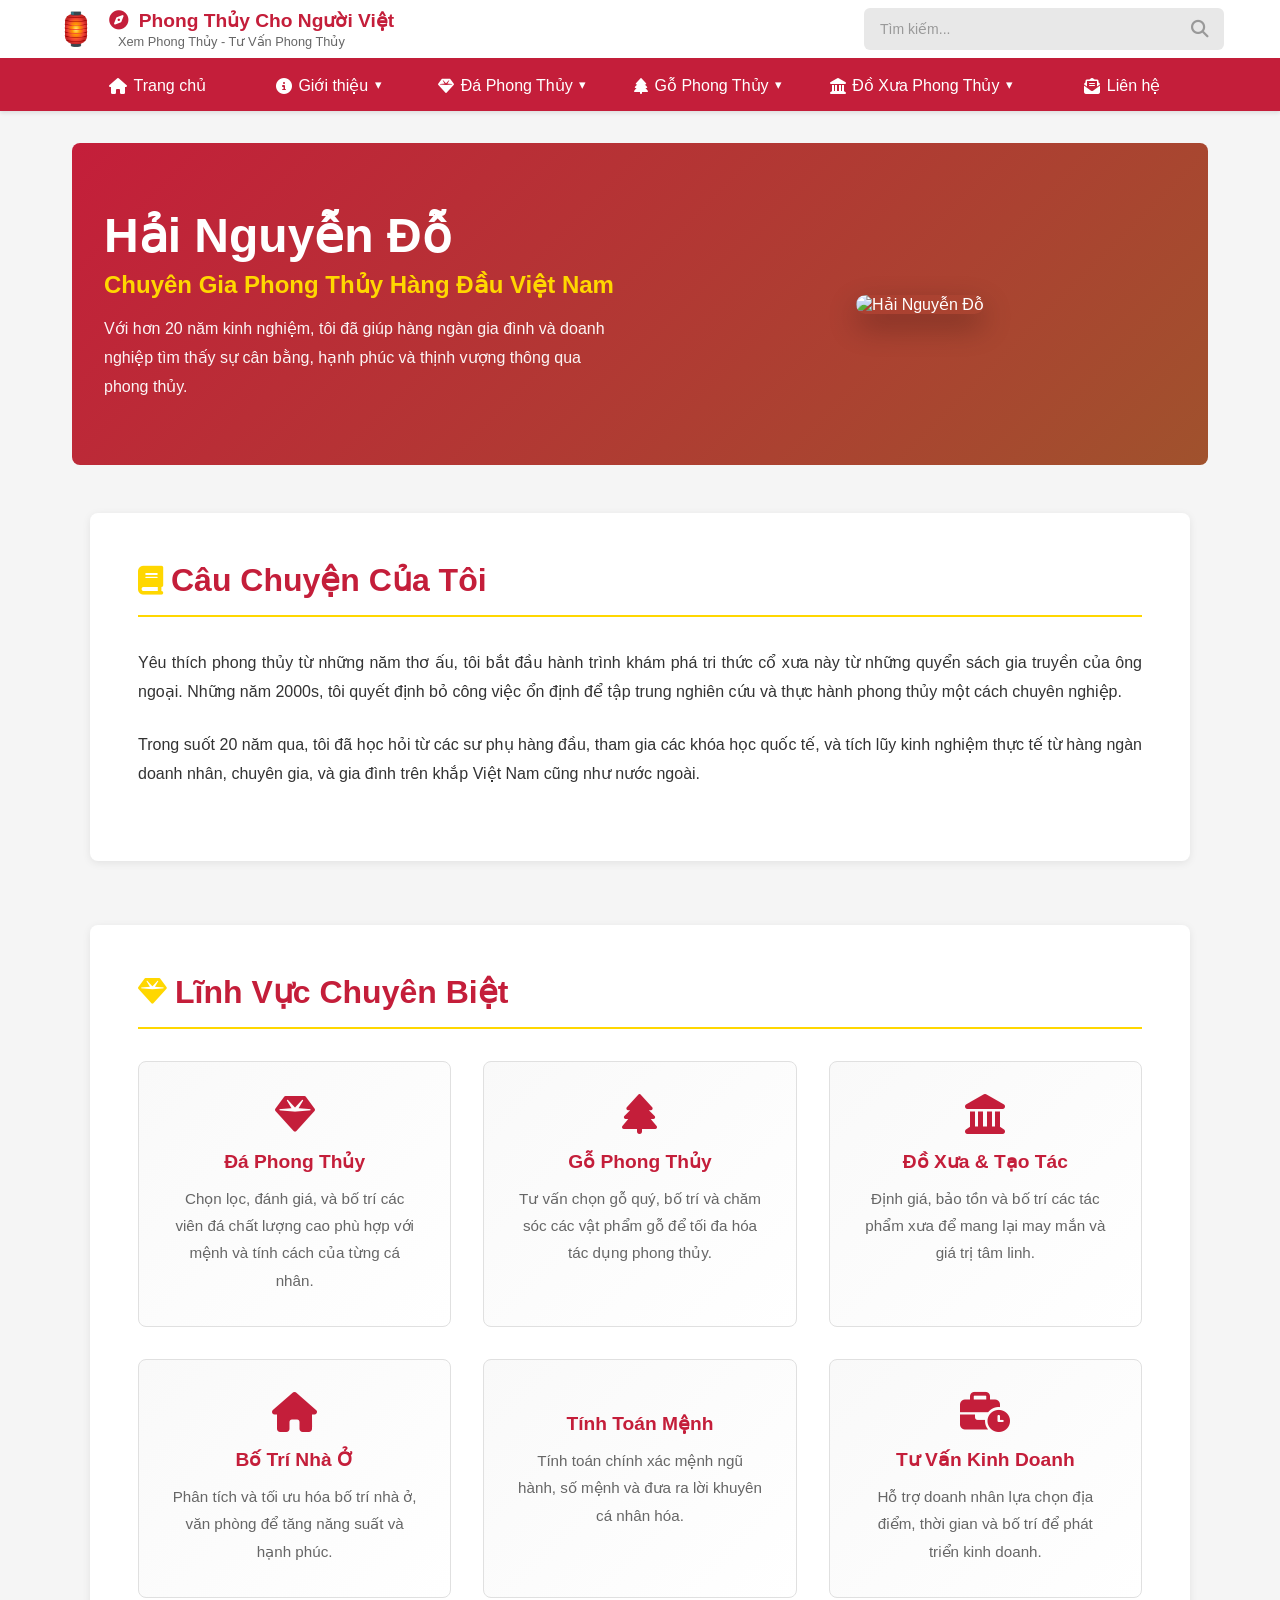
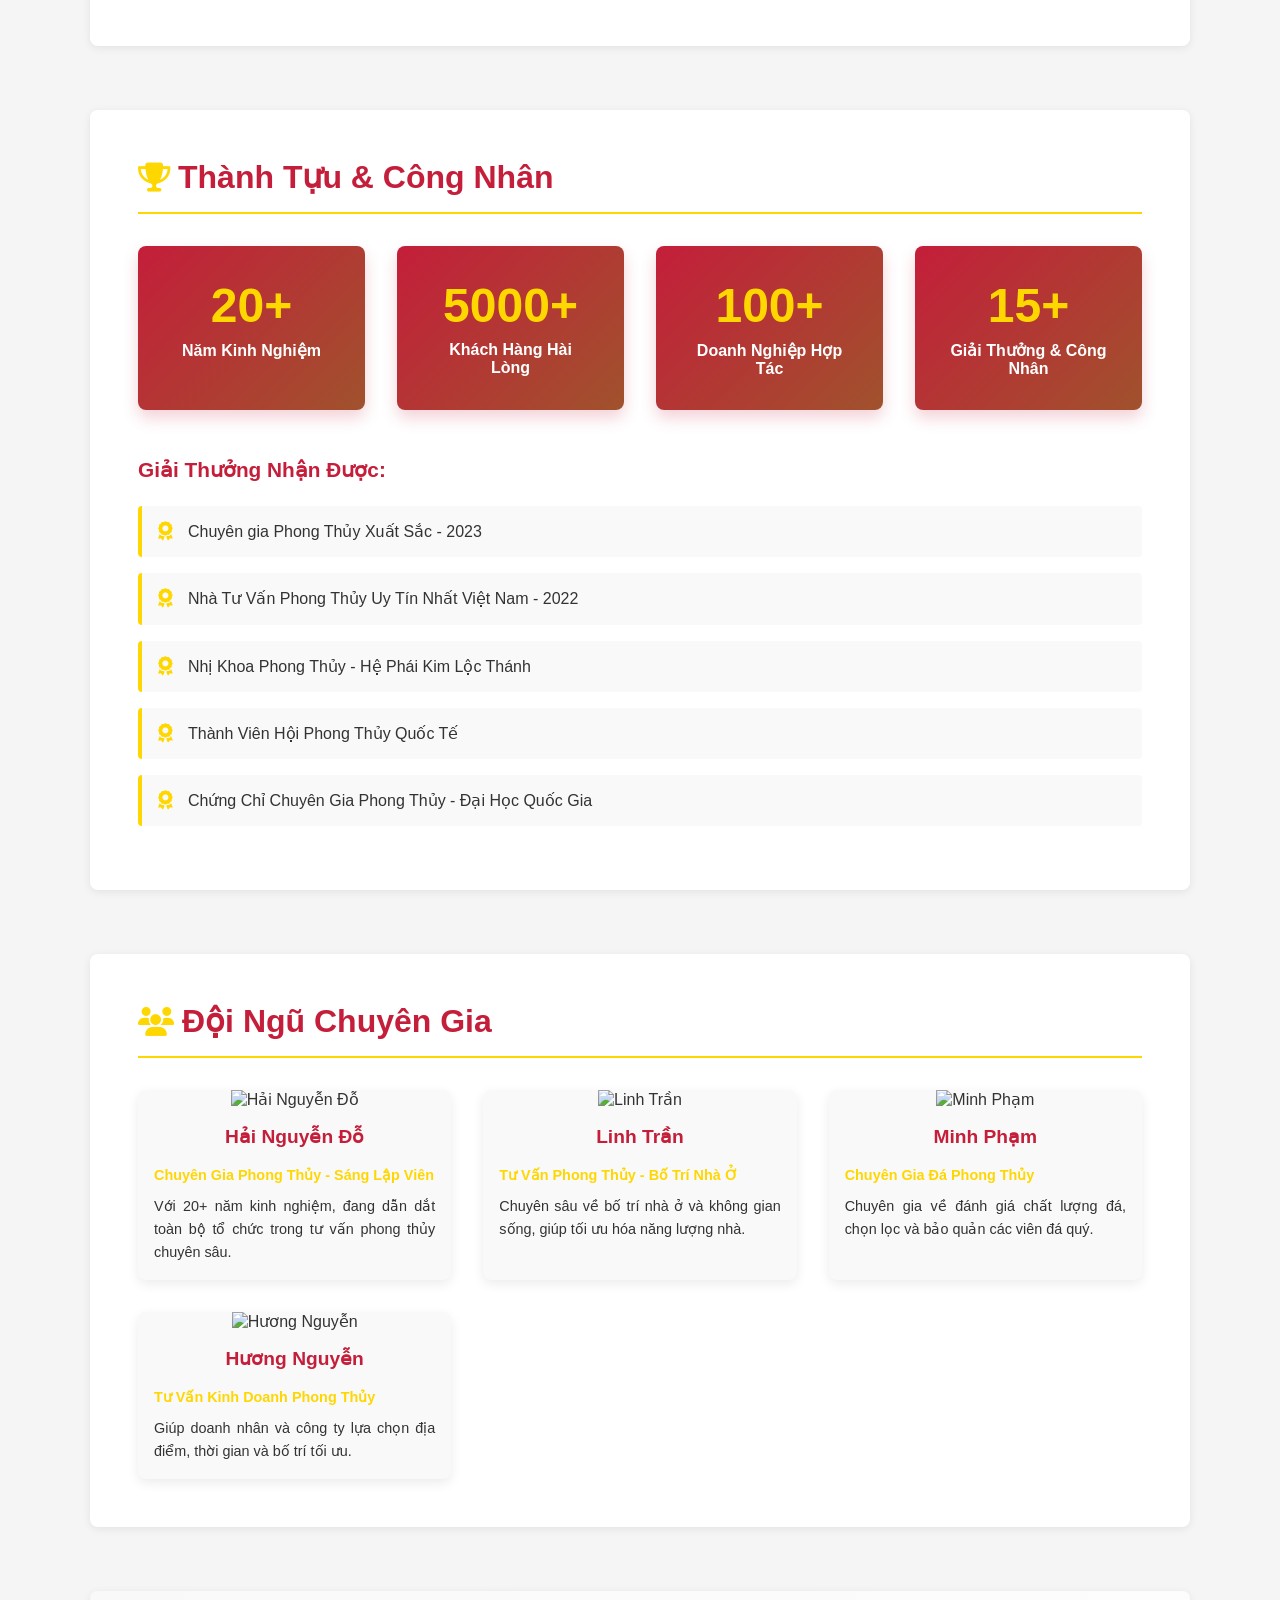
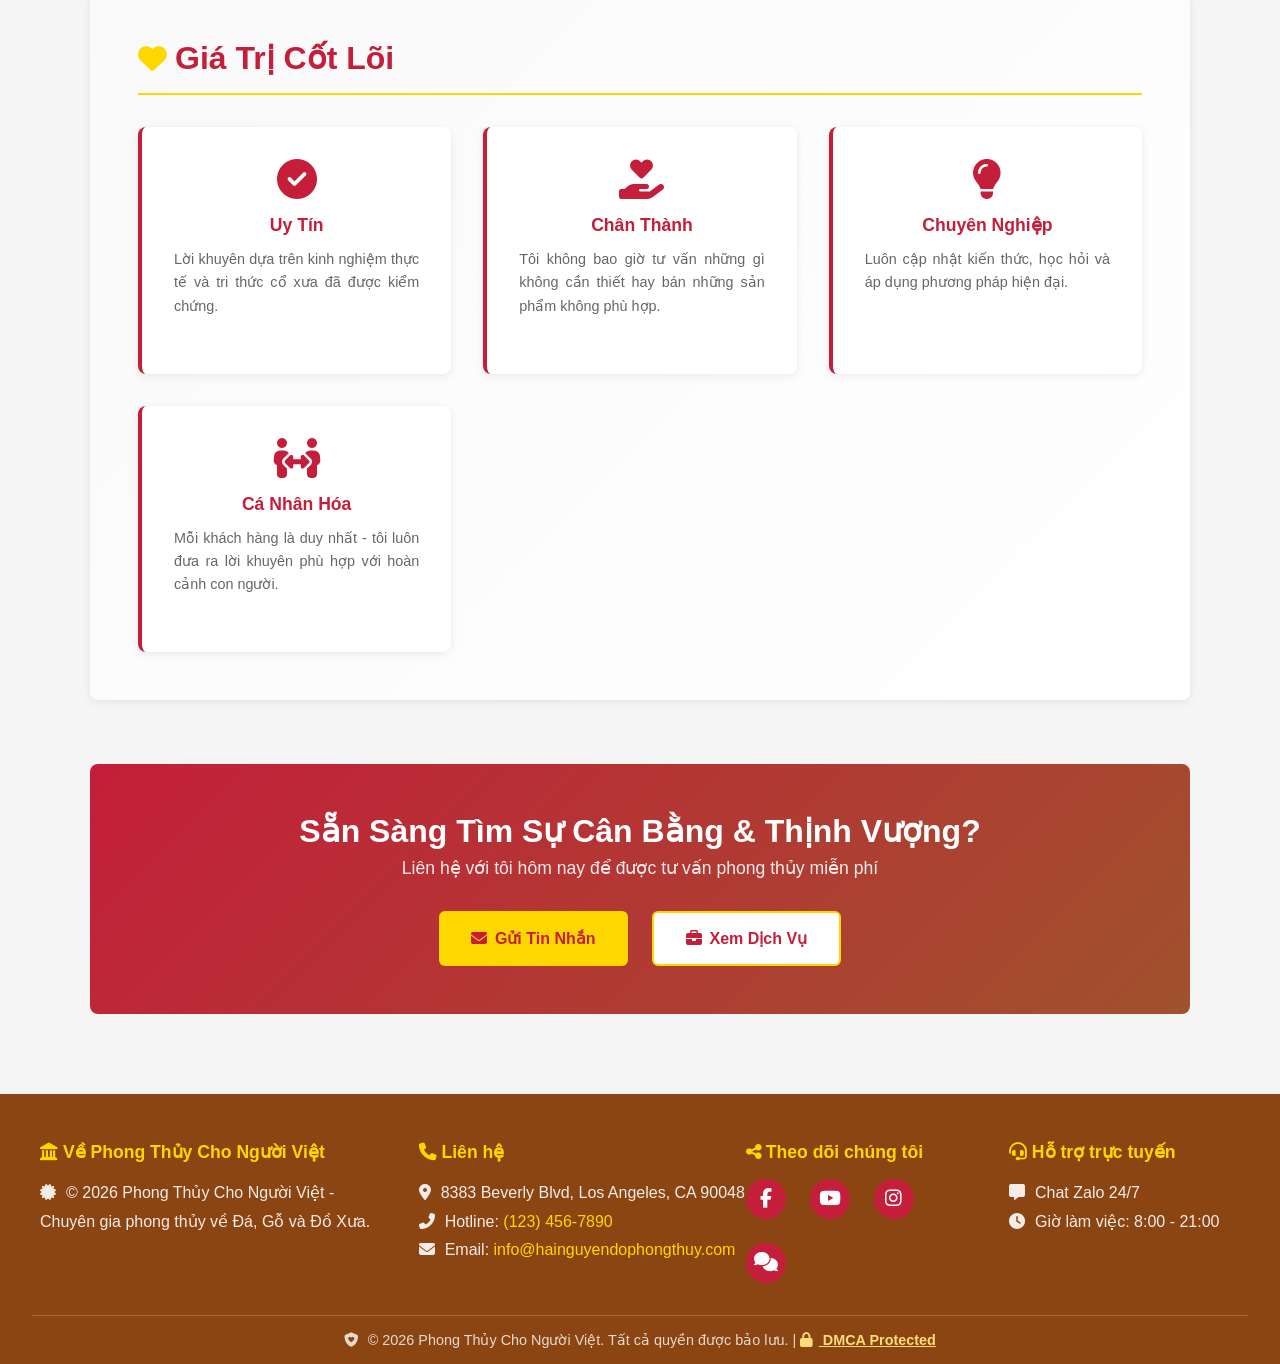
==== commit 923848d4: "Refine UI consistency: responsive fixes, sidebar/article improvements, and standardized footer brand" ====
--- a/about.html
+++ b/about.html
@@ -51,33 +51,31 @@
                     </ul>
                 </li>
                 <li class="nav-item dropdown">
-                    <a href="#"><i class="fas fa-yin-yang"></i> Phong Thủy</a>
+                    <a href="#"><i class="fas fa-gem"></i> Đá Phong Thủy</a>
                     <ul class="dropdown-menu">
-                        <li><a href="#"><i class="fas fa-home"></i> Phong thủy nhà ở</a></li>
-                        <li><a href="#"><i class="fas fa-building"></i> Phong thủy văn phòng</a></li>
-                        <li><a href="#"><i class="fas fa-briefcase"></i> Phong thủy kinh doanh</a></li>
-                        <li><a href="#"><i class="fas fa-bed"></i> Phong thủy phòng ngủ</a></li>
+                        <li><a href="index.html#da"><i class="fas fa-circle"></i> Tổng quan Đá phong thủy</a></li>
+                        <li><a href="#"><i class="fas fa-circle"></i> Vòng đá phong thủy</a></li>
+                        <li><a href="#"><i class="fas fa-circle"></i> Quả cầu đá phong thủy</a></li>
+                        <li><a href="#"><i class="fas fa-circle"></i> Tượng đá phong thủy</a></li>
                     </ul>
                 </li>
                 <li class="nav-item dropdown">
-                    <a href="#"><i class="fas fa-screwdriver-wrench"></i> Công Cụ</a>
+                    <a href="#"><i class="fas fa-tree"></i> Gỗ Phong Thủy</a>
                     <ul class="dropdown-menu">
-                        <li><a href="tools.html"><i class="fas fa-eye"></i> Xem Bói</a></li>
-                        <li><a href="tools.html"><i class="fas fa-calendar-days"></i> Lịch Phong Thủy</a></li>
-                        <li><a href="tools.html"><i class="fas fa-ruler-combined"></i> Thước Lỗ Ban</a></li>
-                        <li><a href="tools.html"><i class="fas fa-hands-praying"></i> Gieo Quẻ</a></li>
+                        <li><a href="index.html#go"><i class="fas fa-circle"></i> Tổng quan Gỗ phong thủy</a></li>
+                        <li><a href="article-go.html"><i class="fas fa-circle"></i> Gỗ trầm hương</a></li>
+                        <li><a href="#"><i class="fas fa-circle"></i> Tượng gỗ phong thủy</a></li>
+                        <li><a href="#"><i class="fas fa-circle"></i> Vật phẩm gỗ để bàn</a></li>
                     </ul>
                 </li>
                 <li class="nav-item dropdown">
-                    <a href="#"><i class="fas fa-handshake"></i> Dịch Vụ</a>
+                    <a href="#"><i class="fas fa-landmark"></i> Đồ Xưa Phong Thủy</a>
                     <ul class="dropdown-menu">
-                        <li><a href="#"><i class="fas fa-video"></i> Tư vấn online</a></li>
-                        <li><a href="#"><i class="fas fa-calendar-check"></i> Đặt lịch tư vấn</a></li>
-                        <li><a href="#"><i class="fas fa-house-chimney"></i> Dịch vụ bố trí</a></li>
-                    </ul>
-                </li>
-                <li class="nav-item">
-                    <a href="blog.html"><i class="fas fa-newspaper"></i> Tin tức</a>
+                        <li><a href="index.html#doxua"><i class="fas fa-circle"></i> Tổng quan Đồ xưa</a></li>
+                        <li><a href="article-doxua.html"><i class="fas fa-circle"></i> Tượng cổ phong thủy</a></li>
+                        <li><a href="#"><i class="fas fa-circle"></i> Gốm sứ xưa</a></li>
+                        <li><a href="#"><i class="fas fa-circle"></i> Đồ đồng cổ</a></li>
+                    </ul>
                 </li>
                 <li class="nav-item">
                     <a href="contact.html"><i class="fas fa-envelope-open-text"></i> Liên hệ</a>
@@ -266,6 +264,45 @@
     <!-- Footer -->
 
 
+    <footer class="footer">
+        <div class="footer-content">
+            <div class="footer-section">
+                <h4><i class="fas fa-landmark"></i> Về Phong Thủy Cho Người Việt</h4>
+                <p><i class="fas fa-certificate"></i> © 2026 Phong Thủy Cho Người Việt - Chuyên gia phong thủy về Đá, Gỗ
+                    và
+                    Đồ Xưa.</p>
+            </div>
+            <div class="footer-section">
+                <h4><i class="fas fa-phone"></i> Liên hệ</h4>
+                <p><i class="fas fa-map-marker-alt"></i> 8383 Beverly Blvd, Los Angeles, CA 90048</p>
+                <p><i class="fas fa-phone-alt"></i> Hotline: <a href="tel:0123456789">(123) 456-7890</a></p>
+                <p><i class="fas fa-envelope"></i> Email: <a
+                        href="mailto:info@hainguyendophongthuy.com">info@hainguyendophongthuy.com</a></p>
+            </div>
+            <div class="footer-section">
+                <h4><i class="fas fa-share-alt"></i> Theo dõi chúng tôi</h4>
+                <div class="social-links">
+                    <a href="https://facebook.com" target="_blank" title="Facebook"><i
+                            class="fab fa-facebook-f"></i></a>
+                    <a href="https://youtube.com" target="_blank" title="YouTube"><i class="fab fa-youtube"></i></a>
+                    <a href="https://instagram.com" target="_blank" title="Instagram"><i
+                            class="fab fa-instagram"></i></a>
+                    <a href="https://zalo.me" target="_blank" title="Zalo"><i class="fas fa-comments"></i></a>
+                </div>
+            </div>
+            <div class="footer-section">
+                <h4><i class="fas fa-headset"></i> Hỗ trợ trực tuyến</h4>
+                <p><i class="fas fa-message"></i> Chat Zalo 24/7</p>
+                <p><i class="fas fa-clock"></i> Giờ làm việc: 8:00 - 21:00</p>
+            </div>
+        </div>
+        <div class="footer-bottom">
+            <p><i class="fas fa-shield-heart"></i> &copy; 2026 Phong Thủy Cho Người Việt. Tất cả quyền được bảo lưu. |
+                <a href="#"><i class="fas fa-lock"></i> DMCA Protected</a>
+            </p>
+        </div>
+    </footer>
+
     <script src="script.js"></script>
 </body>
 
--- a/style.css
+++ b/style.css
@@ -347,6 +347,14 @@
     grid-column: 1;
 }
 
+.content-wrapper>.product-group:first-child {
+    margin-top: 0;
+}
+
+.content-wrapper>.sidebar {
+    margin-top: 0;
+}
+
 .group-title {
     font-size: 2rem;
     color: var(--primary-red);
@@ -391,7 +399,7 @@
 
 .product-image {
     width: 100%;
-    height: 250px;
+    height: 125px;
     object-fit: cover;
     display: block;
 }
@@ -472,7 +480,7 @@
     max-width: 1200px;
     margin: 0 auto;
     display: grid;
-    grid-template-columns: repeat(auto-fit, minmax(250px, 1fr));
+    grid-template-columns: 1.35fr 1.15fr 0.9fr 0.9fr;
     gap: 2rem;
     margin-bottom: 2rem;
 }
@@ -481,11 +489,16 @@
     color: var(--primary-gold);
     margin-bottom: 1rem;
     font-size: 1.1rem;
+    white-space: nowrap;
 }
 
 .footer-section p {
     line-height: 1.8;
     color: rgba(255, 255, 255, 0.9);
+}
+
+.footer-section {
+    min-width: 0;
 }
 
 .footer-section p i,
@@ -499,8 +512,17 @@
     transition: color 0.3s;
 }
 
+.footer-section a:visited {
+    color: #ffd36b;
+}
+
 .footer-section a:hover {
     text-decoration: underline;
+}
+
+.footer-section:nth-child(2) p:last-child a {
+    overflow-wrap: anywhere;
+    word-break: break-word;
 }
 
 .social-links {
@@ -538,6 +560,20 @@
     font-size: 0.9rem;
 }
 
+.footer-bottom a {
+    color: #ffde7a;
+    text-decoration: underline;
+    font-weight: 600;
+}
+
+.footer-bottom a:visited {
+    color: #ffd36b;
+}
+
+.footer-bottom a:hover {
+    color: #fff;
+}
+
 /* Sidebar Styling */
 .sidebar {
     display: flex;
@@ -588,9 +624,9 @@
 
 .tool-menu-title {
     margin: 0;
-    padding: 0.7rem 0.8rem;
+    padding: 0.78rem 0.85rem;
     color: #8b2d00;
-    font-size: 0.84rem;
+    font-size: 1.02rem;
     font-weight: 700;
     text-transform: uppercase;
     display: flex;
@@ -601,7 +637,7 @@
 }
 
 .tool-menu-title i {
-    font-size: 0.62rem;
+    font-size: 0.72rem;
     color: #c95c00;
 }
 
@@ -625,15 +661,15 @@
     gap: 0.5rem;
     color: #5f3a1b;
     text-decoration: none;
-    font-size: 0.78rem;
-    line-height: 1.3;
-    padding: 0.5rem 0.8rem;
+    font-size: 1rem;
+    line-height: 1.45;
+    padding: 0.6rem 0.85rem;
     transition: background-color 0.2s ease, color 0.2s ease, padding-left 0.2s ease;
 }
 
 .tool-menu-list a i {
     color: #cfa041;
-    font-size: 0.42rem;
+    font-size: 0.5rem;
     flex-shrink: 0;
 }
 
@@ -641,6 +677,39 @@
     background-color: #fff4df;
     color: #8b2d00;
     padding-left: 1rem;
+}
+
+.scroll-to-top {
+    position: fixed;
+    right: 22px;
+    bottom: 22px;
+    width: 42px;
+    height: 42px;
+    border: none;
+    border-radius: 50%;
+    background-color: var(--primary-red);
+    color: #fff;
+    display: inline-flex;
+    align-items: center;
+    justify-content: center;
+    cursor: pointer;
+    box-shadow: 0 8px 18px rgba(0, 0, 0, 0.25);
+    opacity: 0;
+    visibility: hidden;
+    transform: translateY(8px);
+    transition: all 0.25s ease;
+    z-index: 1400;
+}
+
+.scroll-to-top.is-visible {
+    opacity: 1;
+    visibility: visible;
+    transform: translateY(0);
+}
+
+.scroll-to-top:hover {
+    background-color: var(--primary-gold);
+    color: var(--primary-red);
 }
 
 /* Blog Posts */
@@ -1023,6 +1092,60 @@
 
 /* Responsive */
 @media (max-width: 768px) {
+    .header-content {
+        flex-direction: column;
+        align-items: stretch;
+        gap: 0.6rem;
+    }
+
+    .logo-section {
+        flex-direction: row;
+        align-items: center;
+        gap: 0.6rem;
+    }
+
+    .brand h1 {
+        font-size: 1rem;
+        line-height: 1.3;
+    }
+
+    .brand p {
+        font-size: 0.76rem;
+        line-height: 1.35;
+    }
+
+    .header-actions {
+        width: 100%;
+    }
+
+    .search-bar {
+        width: 100%;
+    }
+
+    .nav-container {
+        padding: 0 0.5rem;
+    }
+
+    .nav-menu {
+        flex-wrap: nowrap;
+        overflow-x: auto;
+        -webkit-overflow-scrolling: touch;
+        scrollbar-width: none;
+    }
+
+    .nav-menu::-webkit-scrollbar {
+        display: none;
+    }
+
+    .nav-item {
+        flex: 0 0 auto;
+    }
+
+    .nav-item>a {
+        padding: 0.8rem 0.9rem;
+        font-size: 0.95rem;
+    }
+
     .content-wrapper {
         grid-template-columns: 1fr;
         gap: 1rem;
@@ -1045,44 +1168,29 @@
     }
 
     .tool-menu-title {
-        font-size: 0.8rem;
-        padding: 0.62rem 0.7rem;
+        font-size: 0.94rem;
+        padding: 0.7rem 0.75rem;
     }
 
     .tool-menu-list a {
-        font-size: 0.75rem;
-        padding: 0.45rem 0.7rem;
+        font-size: 0.9rem;
+        padding: 0.52rem 0.75rem;
     }
 
     .contact-content {
         grid-template-columns: 1fr;
     }
 
+    .footer-content {
+        grid-template-columns: 1fr;
+    }
+
+    .footer-section h4 {
+        white-space: normal;
+    }
+
     .product-list {
         grid-template-columns: repeat(auto-fill, minmax(200px, 1fr));
-    }
-
-    .header-container {
-        flex-direction: column;
-        gap: 1rem;
-    }
-
-    .navbar ul {
-        flex-direction: column;
-        gap: 0.5rem;
-    }
-
-    .search-login {
-        flex-direction: column;
-        width: 100%;
-    }
-
-    .search-box {
-        width: 100%;
-    }
-
-    .logo-section {
-        flex-direction: column;
     }
 
     .article-image {
@@ -1097,4 +1205,17 @@
         flex-direction: column;
         gap: 0.5rem;
     }
+}
+
+@media (min-width: 769px) {
+
+    .footer-section h4,
+    .footer-section:nth-child(2) p,
+    .footer-bottom p {
+        white-space: nowrap;
+    }
+
+    .footer-section:nth-child(1) p {
+        white-space: normal;
+    }
 }
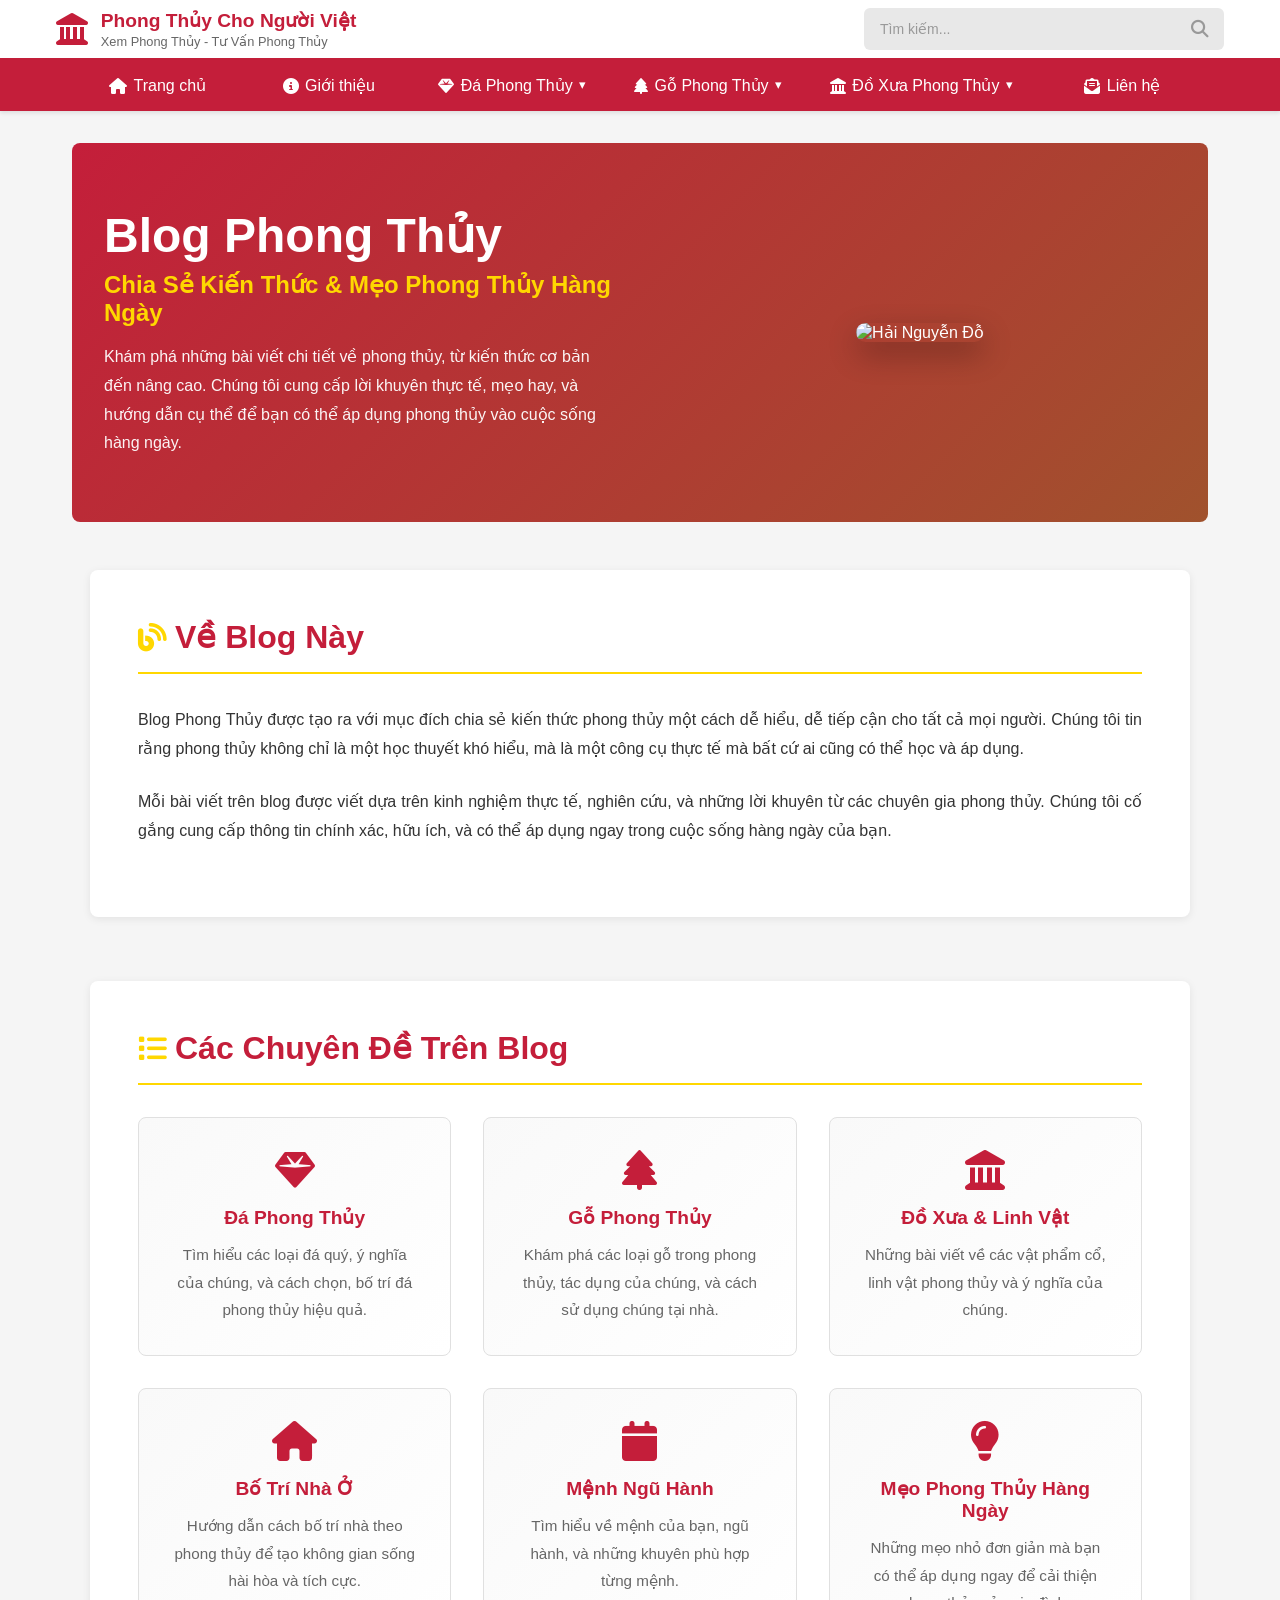
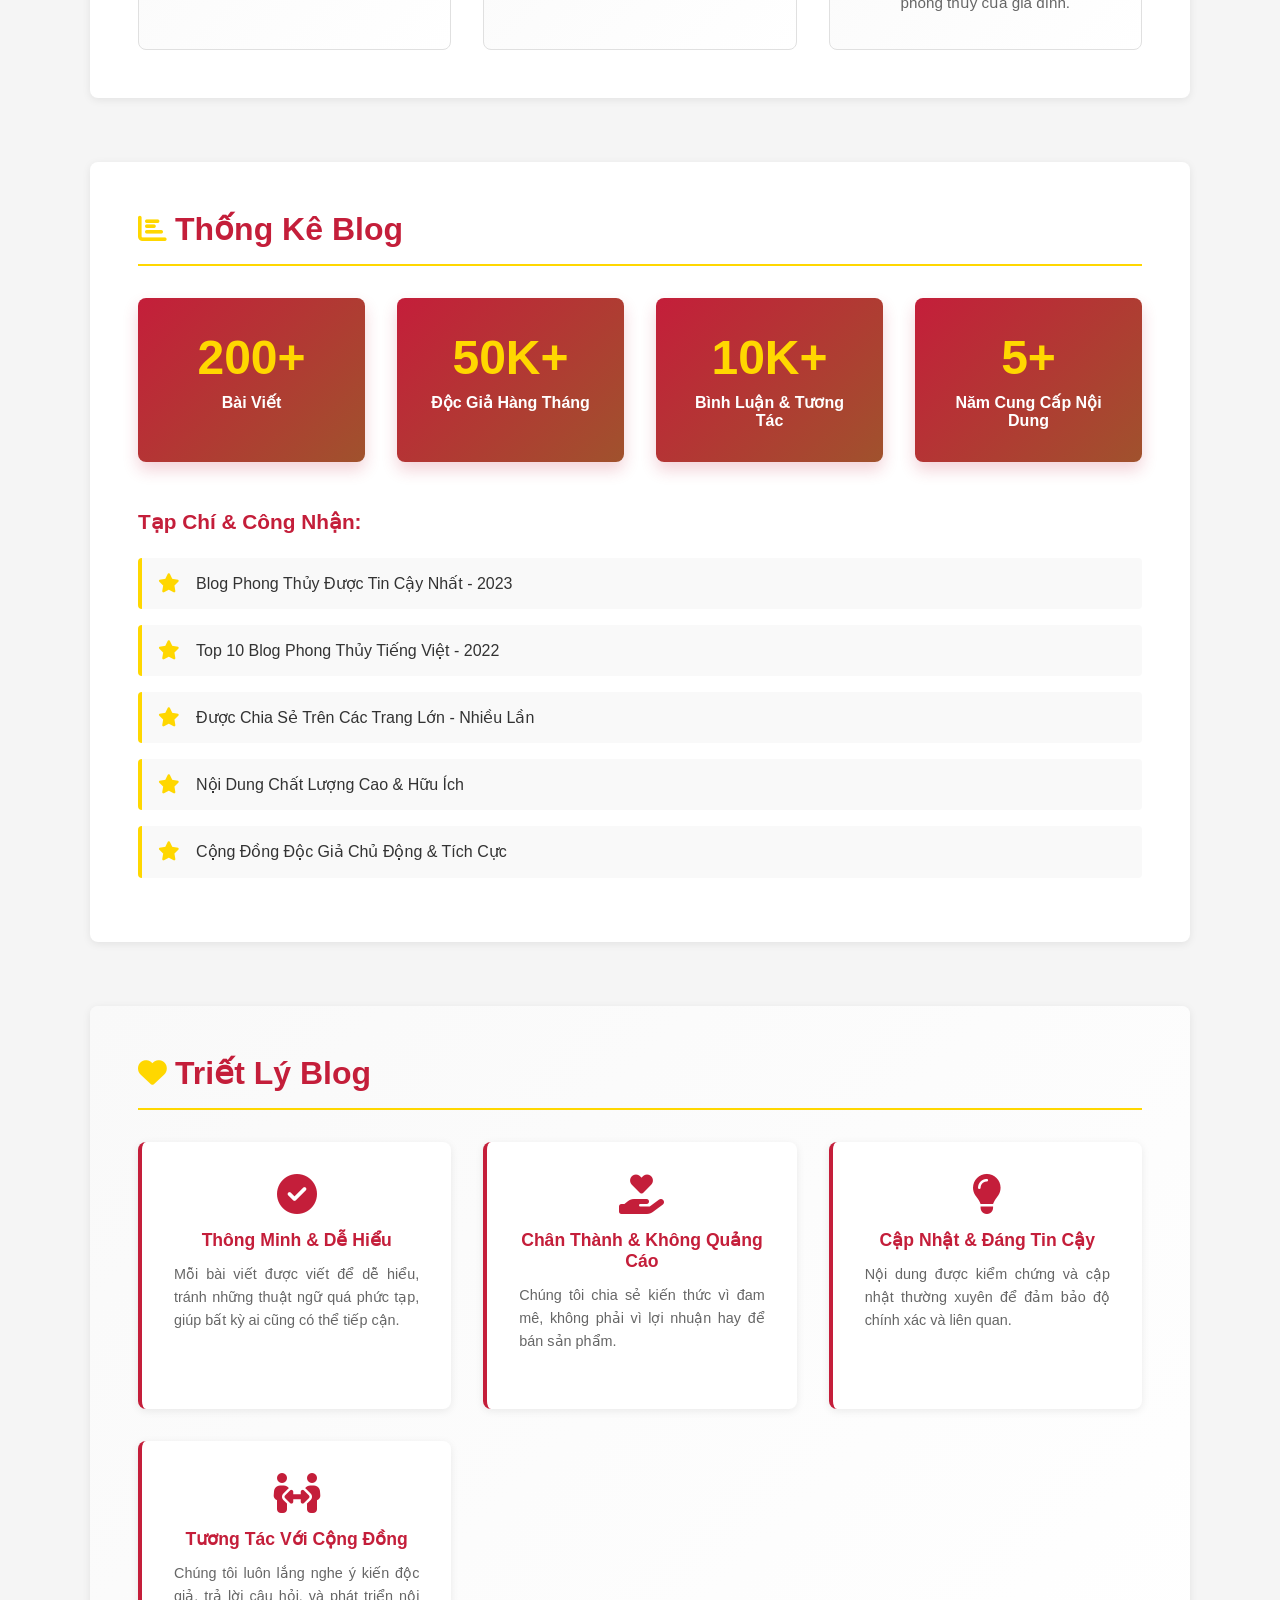
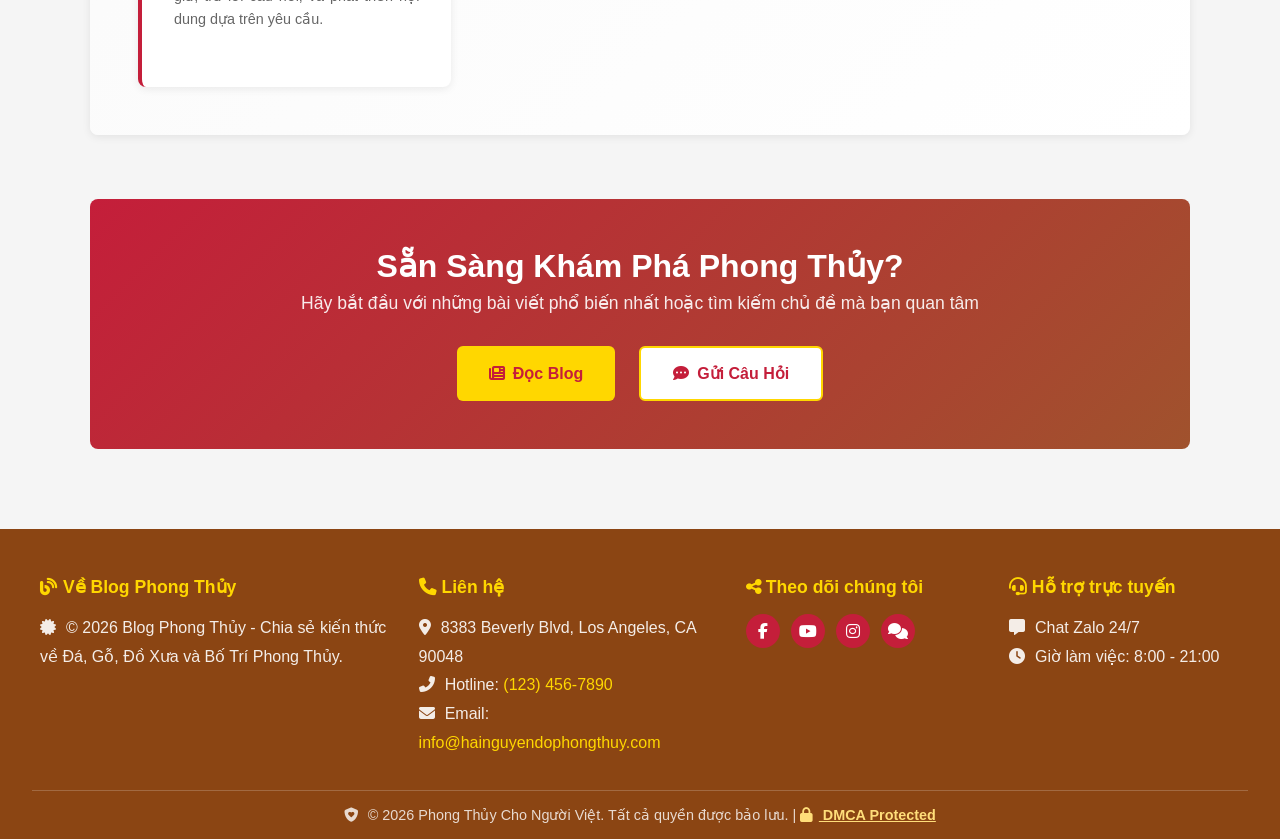
==== commit 4c7bbec0: "hot fix 3/31/2026" ====
--- a/about.html
+++ b/about.html
@@ -18,10 +18,10 @@
     <header class="header-top">
         <div class="header-content">
             <div class="logo-section">
-                <div class="logo">🏮</div>
+                <div class="logo"><i class="fas fa-landmark"></i></div>
                 <div class="brand">
-                    <h1><i class="fas fa-compass"></i> Phong Thủy Cho Người Việt</h1>
-                    <p><i class="fas fa-sparkles"></i> Xem Phong Thủy - Tư Vấn Phong Thủy</p>
+                    <h1>Phong Thủy Cho Người Việt</h1>
+                    <p>Xem Phong Thủy - Tư Vấn Phong Thủy</p>
                 </div>
             </div>
             <div class="header-actions">
@@ -42,13 +42,8 @@
                 <li class="nav-item">
                     <a href="index.html"><i class="fas fa-house"></i> Trang chủ</a>
                 </li>
-                <li class="nav-item dropdown">
-                    <a href="#"><i class="fas fa-circle-info"></i> Giới thiệu</a>
-                    <ul class="dropdown-menu">
-                        <li><a href="about.html"><i class="fas fa-address-card"></i> Về chúng tôi</a></li>
-                        <li><a href="about.html#doi-ngu"><i class="fas fa-users"></i> Đội ngũ tư vấn</a></li>
-                        <li><a href="services.html"><i class="fas fa-award"></i> Kinh nghiệm</a></li>
-                    </ul>
+                <li class="nav-item">
+                    <a href="about.html"><i class="fas fa-circle-info"></i> Giới thiệu</a>
                 </li>
                 <li class="nav-item dropdown">
                     <a href="#"><i class="fas fa-gem"></i> Đá Phong Thủy</a>
@@ -88,10 +83,12 @@
         <!-- Hero Section -->
         <section class="about-hero">
             <div class="hero-content">
-                <h1>Hải Nguyễn Đỗ</h1>
-                <p class="hero-subtitle">Chuyên Gia Phong Thủy Hàng Đầu Việt Nam</p>
-                <p class="hero-description">Với hơn 20 năm kinh nghiệm, tôi đã giúp hàng ngàn gia đình và doanh nghiệp
-                    tìm thấy sự cân bằng, hạnh phúc và thịnh vượng thông qua phong thủy.</p>
+                <h1>Blog Phong Thủy</h1>
+                <p class="hero-subtitle">Chia Sẻ Kiến Thức & Mẹo Phong Thủy Hàng Ngày</p>
+                <p class="hero-description">Khám phá những bài viết chi tiết về phong thủy, từ kiến thức cơ bản đến nâng
+                    cao.
+                    Chúng tôi cung cấp lời khuyên thực tế, mẹo hay, và hướng dẫn cụ thể để bạn có thể áp dụng phong thủy
+                    vào cuộc sống hàng ngày.</p>
             </div>
             <div class="hero-image">
                 <img src="https://images.unsplash.com/photo-1507003211169-0a1dd7228f2d?w=500&h=500&fit=crop"
@@ -101,160 +98,130 @@
 
         <!-- About Content -->
         <div class="about-content">
-            <!-- Story Section -->
+            <!-- About Blog Section -->
             <section class="about-section">
-                <h2><i class="fas fa-book"></i> Câu Chuyện Của Tôi</h2>
-                <p>Yêu thích phong thủy từ những năm thơ ấu, tôi bắt đầu hành trình khám phá tri thức cổ xưa này từ
-                    những quyển sách gia truyền của ông ngoại. Những năm 2000s, tôi quyết định bỏ công việc ổn định để
-                    tập trung nghiên cứu và thực hành phong thủy một cách chuyên nghiệp.</p>
-                <p>Trong suốt 20 năm qua, tôi đã học hỏi từ các sư phụ hàng đầu, tham gia các khóa học quốc tế, và tích
-                    lũy kinh nghiệm thực tế từ hàng ngàn doanh nhân, chuyên gia, và gia đình trên khắp Việt Nam cũng như
-                    nước ngoài.</p>
-            </section>
-
-            <!-- Expertise Section -->
+                <h2><i class="fas fa-blog"></i> Về Blog Này</h2>
+                <p>Blog Phong Thủy được tạo ra với mục đích chia sẻ kiến thức phong thủy một cách dễ hiểu, dễ tiếp cận
+                    cho tất cả mọi người.
+                    Chúng tôi tin rằng phong thủy không chỉ là một học thuyết khó hiểu, mà là một công cụ thực tế mà bất
+                    cứ ai cũng có thể học và áp dụng.</p>
+                <p>Mỗi bài viết trên blog được viết dựa trên kinh nghiệm thực tế, nghiên cứu, và những lời khuyên từ các
+                    chuyên gia phong thủy.
+                    Chúng tôi cố gắng cung cấp thông tin chính xác, hữu ích, và có thể áp dụng ngay trong cuộc sống hàng
+                    ngày của bạn.</p>
+            </section>
+
+            <!-- Blog Categories Section -->
             <section class="about-section">
-                <h2><i class="fas fa-gem"></i> Lĩnh Vực Chuyên Biệt</h2>
+                <h2><i class="fas fa-list"></i> Các Chuyên Đề Trên Blog</h2>
                 <div class="expertise-grid">
                     <div class="expertise-card">
                         <i class="fas fa-gem"></i>
                         <h3>Đá Phong Thủy</h3>
-                        <p>Chọn lọc, đánh giá, và bố trí các viên đá chất lượng cao phù hợp với mệnh và tính cách của
-                            từng cá nhân.</p>
+                        <p>Tìm hiểu các loại đá quý, ý nghĩa của chúng, và cách chọn, bố trí đá phong thủy hiệu quả.</p>
                     </div>
                     <div class="expertise-card">
                         <i class="fas fa-tree"></i>
                         <h3>Gỗ Phong Thủy</h3>
-                        <p>Tư vấn chọn gỗ quý, bố trí và chăm sóc các vật phẩm gỗ để tối đa hóa tác dụng phong thủy.</p>
+                        <p>Khám phá các loại gỗ trong phong thủy, tác dụng của chúng, và cách sử dụng chúng tại nhà.</p>
                     </div>
                     <div class="expertise-card">
                         <i class="fas fa-landmark"></i>
-                        <h3>Đồ Xưa & Tạo Tác</h3>
-                        <p>Định giá, bảo tồn và bố trí các tác phẩm xưa để mang lại may mắn và giá trị tâm linh.</p>
+                        <h3>Đồ Xưa & Linh Vật</h3>
+                        <p>Những bài viết về các vật phẩm cổ, linh vật phong thủy và ý nghĩa của chúng.</p>
                     </div>
                     <div class="expertise-card">
                         <i class="fas fa-home"></i>
                         <h3>Bố Trí Nhà Ở</h3>
-                        <p>Phân tích và tối ưu hóa bố trí nhà ở, văn phòng để tăng năng suất và hạnh phúc.</p>
-                    </div>
-                    <div class="expertise-card">
-                        <i class="fas fa-calc"></i>
-                        <h3>Tính Toán Mệnh</h3>
-                        <p>Tính toán chính xác mệnh ngũ hành, số mệnh và đưa ra lời khuyên cá nhân hóa.</p>
-                    </div>
-                    <div class="expertise-card">
-                        <i class="fas fa-business-time"></i>
-                        <h3>Tư Vấn Kinh Doanh</h3>
-                        <p>Hỗ trợ doanh nhân lựa chọn địa điểm, thời gian và bố trí để phát triển kinh doanh.</p>
-                    </div>
-                </div>
-            </section>
-
-            <!-- Achievements Section -->
+                        <p>Hướng dẫn cách bố trí nhà theo phong thủy để tạo không gian sống hài hòa và tích cực.</p>
+                    </div>
+                    <div class="expertise-card">
+                        <i class="fas fa-calendar"></i>
+                        <h3>Mệnh Ngũ Hành</h3>
+                        <p>Tìm hiểu về mệnh của bạn, ngũ hành, và những khuyên phù hợp từng mệnh.</p>
+                    </div>
+                    <div class="expertise-card">
+                        <i class="fas fa-lightbulb"></i>
+                        <h3>Mẹo Phong Thủy Hàng Ngày</h3>
+                        <p>Những mẹo nhỏ đơn giản mà bạn có thể áp dụng ngay để cải thiện phong thủy của gia đình.</p>
+                    </div>
+                </div>
+            </section>
+
+            <!-- Blog Stats Section -->
             <section class="about-section">
-                <h2><i class="fas fa-trophy"></i> Thành Tựu & Công Nhân</h2>
+                <h2><i class="fas fa-chart-bar"></i> Thống Kê Blog</h2>
                 <div class="achievements-grid">
                     <div class="achievement-card">
-                        <div class="achievement-number">20+</div>
-                        <div class="achievement-text">Năm Kinh Nghiệm</div>
-                    </div>
-                    <div class="achievement-card">
-                        <div class="achievement-number">5000+</div>
-                        <div class="achievement-text">Khách Hàng Hài Lòng</div>
-                    </div>
-                    <div class="achievement-card">
-                        <div class="achievement-number">100+</div>
-                        <div class="achievement-text">Doanh Nghiệp Hợp Tác</div>
-                    </div>
-                    <div class="achievement-card">
-                        <div class="achievement-number">15+</div>
-                        <div class="achievement-text">Giải Thưởng & Công Nhân</div>
+                        <div class="achievement-number">200+</div>
+                        <div class="achievement-text">Bài Viết</div>
+                    </div>
+                    <div class="achievement-card">
+                        <div class="achievement-number">50K+</div>
+                        <div class="achievement-text">Độc Giả Hàng Tháng</div>
+                    </div>
+                    <div class="achievement-card">
+                        <div class="achievement-number">10K+</div>
+                        <div class="achievement-text">Bình Luận & Tương Tác</div>
+                    </div>
+                    <div class="achievement-card">
+                        <div class="achievement-number">5+</div>
+                        <div class="achievement-text">Năm Cung Cấp Nội Dung</div>
                     </div>
                 </div>
                 <div class="awards-list">
-                    <h3>Giải Thưởng Nhận Được:</h3>
+                    <h3>Tạp Chí & Công Nhận:</h3>
                     <ul>
-                        <li><i class="fas fa-award"></i> Chuyên gia Phong Thủy Xuất Sắc - 2023</li>
-                        <li><i class="fas fa-award"></i> Nhà Tư Vấn Phong Thủy Uy Tín Nhất Việt Nam - 2022</li>
-                        <li><i class="fas fa-award"></i> Nhị Khoa Phong Thủy - Hệ Phái Kim Lộc Thánh</li>
-                        <li><i class="fas fa-award"></i> Thành Viên Hội Phong Thủy Quốc Tế</li>
-                        <li><i class="fas fa-award"></i> Chứng Chỉ Chuyên Gia Phong Thủy - Đại Học Quốc Gia</li>
-                    </ul>
-                </div>
-            </section>
-
-            <!-- Team Section -->
-            <section class="about-section" id="doi-ngu">
-                <h2><i class="fas fa-users"></i> Đội Ngũ Chuyên Gia</h2>
-                <div class="team-grid">
-                    <div class="team-member">
-                        <img src="https://images.unsplash.com/photo-1494790108377-be9c29b29330?w=300&h=300&fit=crop"
-                            alt="Hải Nguyễn Đỗ">
-                        <h3>Hải Nguyễn Đỗ</h3>
-                        <p class="position">Chuyên Gia Phong Thủy - Sáng Lập Viên</p>
-                        <p>Với 20+ năm kinh nghiệm, đang dẫn dắt toàn bộ tổ chức trong tư vấn phong thủy chuyên sâu.</p>
-                    </div>
-                    <div class="team-member">
-                        <img src="https://images.unsplash.com/photo-1507003211169-0a1dd7228f2d?w=300&h=300&fit=crop"
-                            alt="Linh Trần">
-                        <h3>Linh Trần</h3>
-                        <p class="position">Tư Vấn Phong Thủy - Bố Trí Nhà Ở</p>
-                        <p>Chuyên sâu về bố trí nhà ở và không gian sống, giúp tối ưu hóa năng lượng nhà.</p>
-                    </div>
-                    <div class="team-member">
-                        <img src="https://images.unsplash.com/photo-1465014849212-3cb87b38f1e1?w=300&h=300&fit=crop"
-                            alt="Minh Phạm">
-                        <h3>Minh Phạm</h3>
-                        <p class="position">Chuyên Gia Đá Phong Thủy</p>
-                        <p>Chuyên gia về đánh giá chất lượng đá, chọn lọc và bảo quản các viên đá quý.</p>
-                    </div>
-                    <div class="team-member">
-                        <img src="https://images.unsplash.com/photo-1438761681033-6461ffad8d80?w=300&h=300&fit=crop"
-                            alt="Hương Nguyễn">
-                        <h3>Hương Nguyễn</h3>
-                        <p class="position">Tư Vấn Kinh Doanh Phong Thủy</p>
-                        <p>Giúp doanh nhân và công ty lựa chọn địa điểm, thời gian và bố trí tối ưu.</p>
-                    </div>
-                </div>
-            </section>
-
-            <!-- Values Section -->
+                        <li><i class="fas fa-star"></i> Blog Phong Thủy Được Tin Cậy Nhất - 2023</li>
+                        <li><i class="fas fa-star"></i> Top 10 Blog Phong Thủy Tiếng Việt - 2022</li>
+                        <li><i class="fas fa-star"></i> Được Chia Sẻ Trên Các Trang Lớn - Nhiều Lần</li>
+                        <li><i class="fas fa-star"></i> Nội Dung Chất Lượng Cao & Hữu Ích</li>
+                        <li><i class="fas fa-star"></i> Cộng Đồng Độc Giả Chủ Động & Tích Cực</li>
+                    </ul>
+                </div>
+            </section>
+
+            <!-- Blog Philosophy Section -->
             <section class="about-section values-section">
-                <h2><i class="fas fa-heart"></i> Giá Trị Cốt Lõi</h2>
+                <h2><i class="fas fa-heart"></i> Triết Lý Blog</h2>
                 <div class="values-grid">
                     <div class="value-card">
                         <i class="fas fa-check-circle"></i>
-                        <h3>Uy Tín</h3>
-                        <p>Lời khuyên dựa trên kinh nghiệm thực tế và tri thức cổ xưa đã được kiểm chứng.</p>
+                        <h3>Thông Minh & Dễ Hiểu</h3>
+                        <p>Mỗi bài viết được viết để dễ hiểu, tránh những thuật ngữ quá phức tạp, giúp bất kỳ ai cũng có
+                            thể tiếp cận.</p>
                     </div>
                     <div class="value-card">
                         <i class="fas fa-hand-holding-heart"></i>
-                        <h3>Chân Thành</h3>
-                        <p>Tôi không bao giờ tư vấn những gì không cần thiết hay bán những sản phẩm không phù hợp.</p>
+                        <h3>Chân Thành & Không Quảng Cáo</h3>
+                        <p>Chúng tôi chia sẻ kiến thức vì đam mê, không phải vì lợi nhuận hay để bán sản phẩm.
+                        </p>
                     </div>
                     <div class="value-card">
                         <i class="fas fa-lightbulb"></i>
-                        <h3>Chuyên Nghiệp</h3>
-                        <p>Luôn cập nhật kiến thức, học hỏi và áp dụng phương pháp hiện đại.</p>
+                        <h3>Cập Nhật & Đáng Tin Cậy</h3>
+                        <p>Nội dung được kiểm chứng và cập nhật thường xuyên để đảm bảo độ chính xác và liên quan.</p>
                     </div>
                     <div class="value-card">
                         <i class="fas fa-people-arrows"></i>
-                        <h3>Cá Nhân Hóa</h3>
-                        <p>Mỗi khách hàng là duy nhất - tôi luôn đưa ra lời khuyên phù hợp với hoàn cảnh con người.</p>
-                    </div>
-                </div>
-            </section>
-
-            <!-- CTA Section -->
+                        <h3>Tương Tác Với Cộng Đồng</h3>
+                        <p>Chúng tôi luôn lắng nghe ý kiến độc giả, trả lời câu hỏi, và phát triển nội dung dựa trên yêu
+                            cầu.
+                        </p>
+                    </div>
+                </div>
+            </section>
+
+            <!-- Blog CTA Section -->
             <section class="about-cta">
-                <h2>Sẵn Sàng Tìm Sự Cân Bằng & Thịnh Vượng?</h2>
-                <p>Liên hệ với tôi hôm nay để được tư vấn phong thủy miễn phí</p>
+                <h2>Sẵn Sàng Khám Phá Phong Thủy?</h2>
+                <p>Hãy bắt đầu với những bài viết phổ biến nhất hoặc tìm kiếm chủ đề mà bạn quan tâm</p>
                 <div class="cta-buttons">
-                    <a href="contact.html" class="btn btn-primary">
-                        <i class="fas fa-envelope"></i> Gửi Tin Nhắn
+                    <a href="blog.html" class="btn btn-primary">
+                        <i class="fas fa-newspaper"></i> Đọc Blog
                     </a>
-                    <a href="services.html" class="btn btn-secondary">
-                        <i class="fas fa-briefcase"></i> Xem Dịch Vụ
+                    <a href="contact.html" class="btn btn-secondary">
+                        <i class="fas fa-comment-dots"></i> Gửi Câu Hỏi
                     </a>
                 </div>
             </section>
@@ -267,10 +234,9 @@
     <footer class="footer">
         <div class="footer-content">
             <div class="footer-section">
-                <h4><i class="fas fa-landmark"></i> Về Phong Thủy Cho Người Việt</h4>
-                <p><i class="fas fa-certificate"></i> © 2026 Phong Thủy Cho Người Việt - Chuyên gia phong thủy về Đá, Gỗ
-                    và
-                    Đồ Xưa.</p>
+                <h4><i class="fas fa-blog"></i> Về Blog Phong Thủy</h4>
+                <p><i class="fas fa-certificate"></i> © 2026 Blog Phong Thủy - Chia sẻ kiến thức về Đá, Gỗ, Đồ Xưa và Bố
+                    Trí Phong Thủy.</p>
             </div>
             <div class="footer-section">
                 <h4><i class="fas fa-phone"></i> Liên hệ</h4>
--- a/style.css
+++ b/style.css
@@ -45,6 +45,10 @@
 
 .logo {
     font-size: 2rem;
+    color: var(--primary-red);
+    display: flex;
+    align-items: center;
+    justify-content: center;
 }
 
 .brand h1 {
@@ -168,6 +172,10 @@
     padding: 0 2rem;
 }
 
+.navbar-toggle {
+    display: none;
+}
+
 .nav-menu {
     list-style: none;
     display: flex;
@@ -399,7 +407,7 @@
 
 .product-image {
     width: 100%;
-    height: 125px;
+    aspect-ratio: 16 / 9;
     object-fit: cover;
     display: block;
 }
@@ -495,6 +503,7 @@
 .footer-section p {
     line-height: 1.8;
     color: rgba(255, 255, 255, 0.9);
+    overflow-wrap: anywhere;
 }
 
 .footer-section {
@@ -527,20 +536,22 @@
 
 .social-links {
     display: flex;
-    gap: 1.5rem;
-    flex-wrap: wrap;
+    align-items: center;
+    gap: 0.7rem;
+    flex-wrap: nowrap;
 }
 
 .social-links a {
     display: inline-flex;
     align-items: center;
     justify-content: center;
-    width: 40px;
-    height: 40px;
+    width: 34px;
+    height: 34px;
     background-color: var(--primary-red);
     color: white;
     border-radius: 50%;
-    font-size: 1.2rem;
+    font-size: 1rem;
+    flex: 0 0 auto;
     transition: all 0.3s ease;
     text-decoration: none;
 }
@@ -1091,6 +1102,101 @@
 }
 
 /* Responsive */
+@media (max-width: 1100px) {
+    .nav-container {
+        padding: 0.5rem 0.75rem;
+    }
+
+    .navbar-toggle {
+        display: inline-flex;
+        align-items: center;
+        justify-content: center;
+        gap: 0.4rem;
+        background-color: rgba(255, 255, 255, 0.14);
+        color: #fff;
+        border: 1px solid rgba(255, 255, 255, 0.25);
+        border-radius: 6px;
+        padding: 0.55rem 0.8rem;
+        margin-top: 0;
+        font-size: 0.95rem;
+        font-weight: 600;
+        cursor: pointer;
+    }
+
+    .navbar-toggle:hover {
+        background-color: rgba(255, 255, 255, 0.22);
+    }
+
+    .nav-menu {
+        display: none;
+        flex-direction: column;
+        width: 100%;
+        margin-top: 0.55rem;
+        background-color: rgba(0, 0, 0, 0.08);
+        border-radius: 8px;
+        overflow: hidden;
+        gap: 0;
+    }
+
+    .navbar.nav-open .nav-menu {
+        display: flex;
+    }
+
+    .nav-item {
+        flex: 1 1 auto;
+        width: 100%;
+        min-width: 0;
+    }
+
+    .nav-item>a {
+        justify-content: flex-start;
+        padding: 0.85rem 1rem;
+        font-size: 0.95rem;
+        border-top: 1px solid rgba(255, 255, 255, 0.12);
+    }
+
+    .nav-item:first-child>a {
+        border-top: none;
+    }
+
+    .nav-item.dropdown>a::after {
+        margin-left: auto;
+    }
+
+    .dropdown-menu {
+        position: static;
+        top: auto;
+        left: auto;
+        min-width: 100%;
+        box-shadow: none;
+        background-color: rgba(0, 0, 0, 0.14);
+    }
+
+    .dropdown:hover .dropdown-menu {
+        display: none;
+    }
+
+    .nav-item.dropdown.open .dropdown-menu {
+        display: block;
+    }
+
+    .dropdown-menu a {
+        color: rgba(255, 255, 255, 0.94);
+        padding: 0.68rem 1rem 0.68rem 2.2rem;
+        border-bottom: 1px solid rgba(255, 255, 255, 0.1);
+    }
+
+    .dropdown-menu a i {
+        color: var(--primary-gold);
+    }
+
+    .dropdown-menu a:hover {
+        background-color: rgba(255, 255, 255, 0.1);
+        color: #fff;
+        padding-left: 2.2rem;
+    }
+}
+
 @media (max-width: 768px) {
     .header-content {
         flex-direction: column;
@@ -1122,32 +1228,9 @@
         width: 100%;
     }
 
-    .nav-container {
-        padding: 0 0.5rem;
-    }
-
-    .nav-menu {
-        flex-wrap: nowrap;
-        overflow-x: auto;
-        -webkit-overflow-scrolling: touch;
-        scrollbar-width: none;
-    }
-
-    .nav-menu::-webkit-scrollbar {
-        display: none;
-    }
-
-    .nav-item {
-        flex: 0 0 auto;
-    }
-
-    .nav-item>a {
-        padding: 0.8rem 0.9rem;
-        font-size: 0.95rem;
-    }
-
     .content-wrapper {
         grid-template-columns: 1fr;
+        display: grid;
         gap: 1rem;
     }
 
@@ -1158,6 +1241,16 @@
     .sidebar {
         top: auto;
         position: static;
+        grid-column: 1;
+        grid-row: auto;
+        width: 100%;
+        margin-top: 0.5rem;
+    }
+
+    .product-group {
+        grid-column: 1;
+        margin: 1.5rem 0;
+        padding: 1.25rem;
     }
 
     .tool-nav {
@@ -1209,13 +1302,27 @@
 
 @media (min-width: 769px) {
 
+    .footer-content {
+        grid-template-columns: repeat(2, minmax(260px, 1fr));
+        gap: 1.5rem;
+    }
+
     .footer-section h4,
-    .footer-section:nth-child(2) p,
+    .footer-section p,
+    .footer-bottom p {
+        white-space: normal;
+    }
+}
+
+@media (min-width: 1240px) {
+
+    .footer-content {
+        grid-template-columns: 1.35fr 1.15fr 0.9fr 0.9fr;
+        gap: 2rem;
+    }
+
+    .footer-section h4,
     .footer-bottom p {
         white-space: nowrap;
     }
-
-    .footer-section:nth-child(1) p {
-        white-space: normal;
-    }
 }
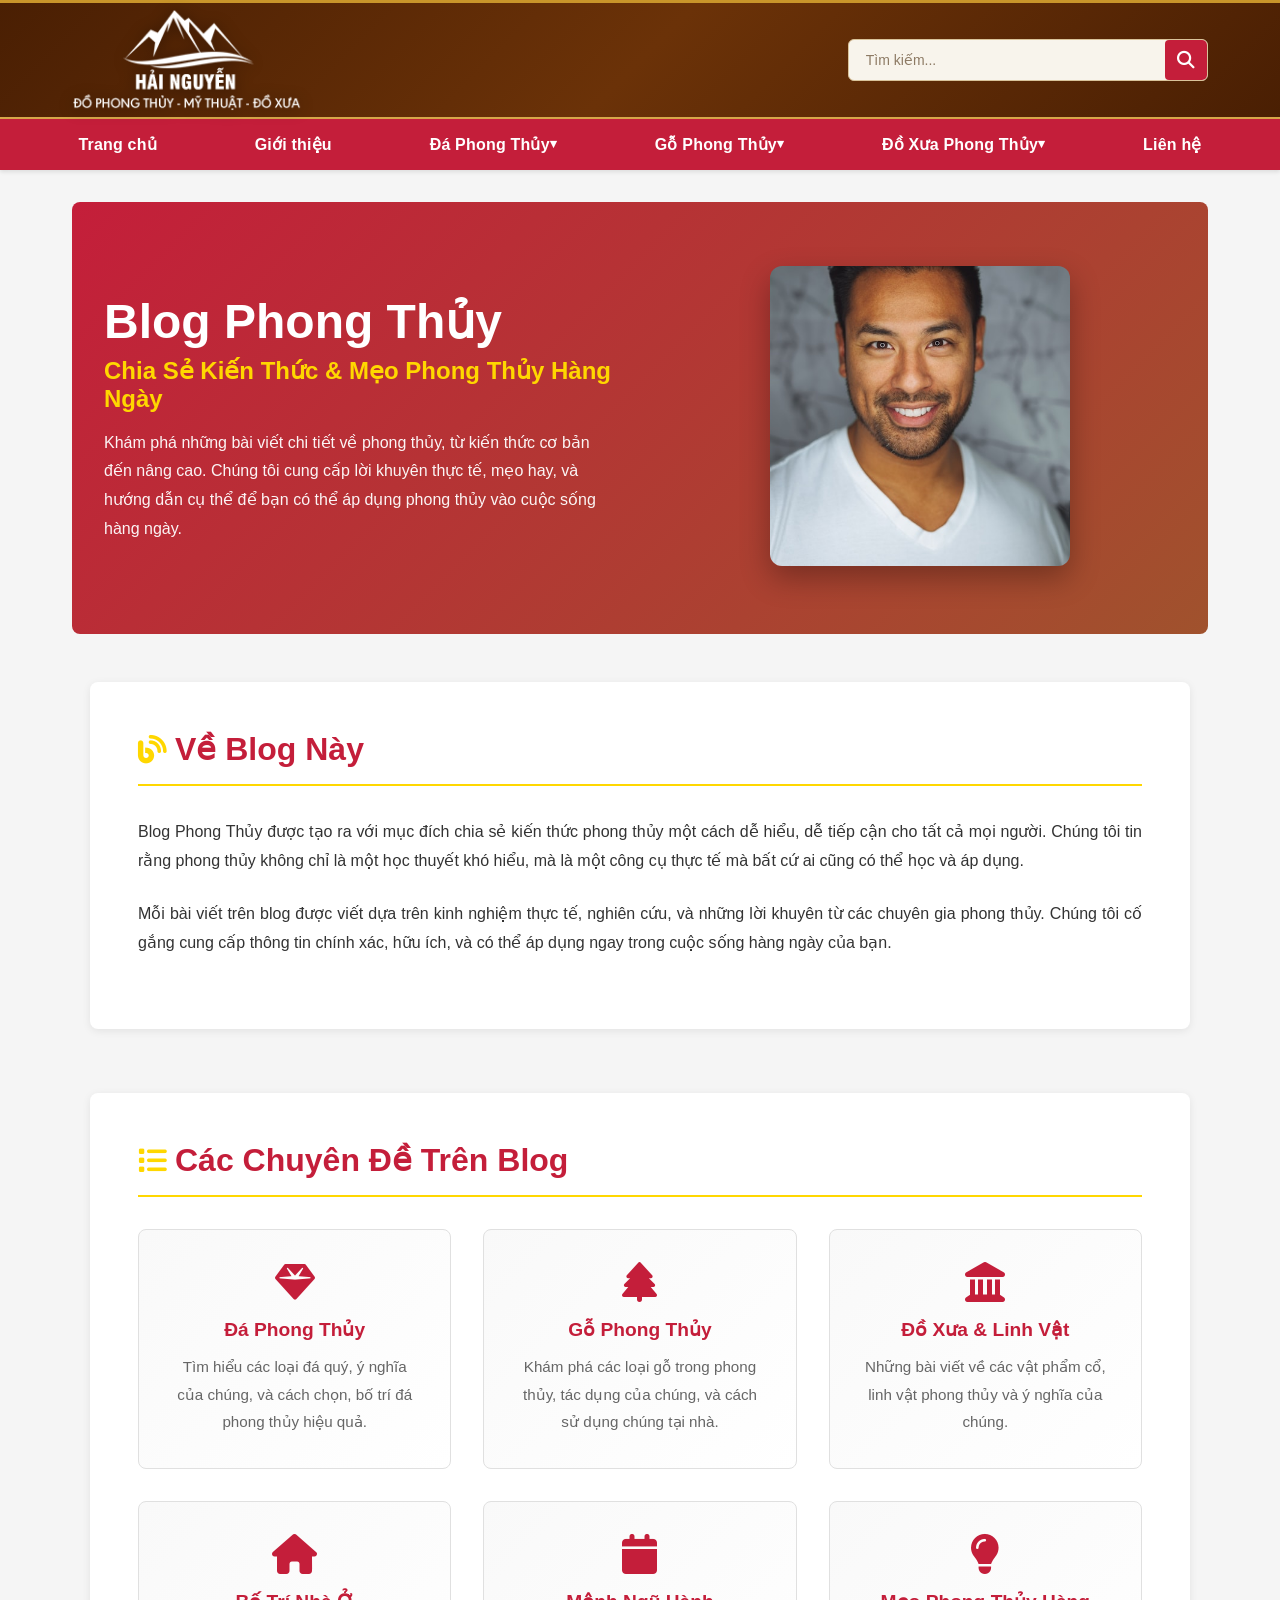
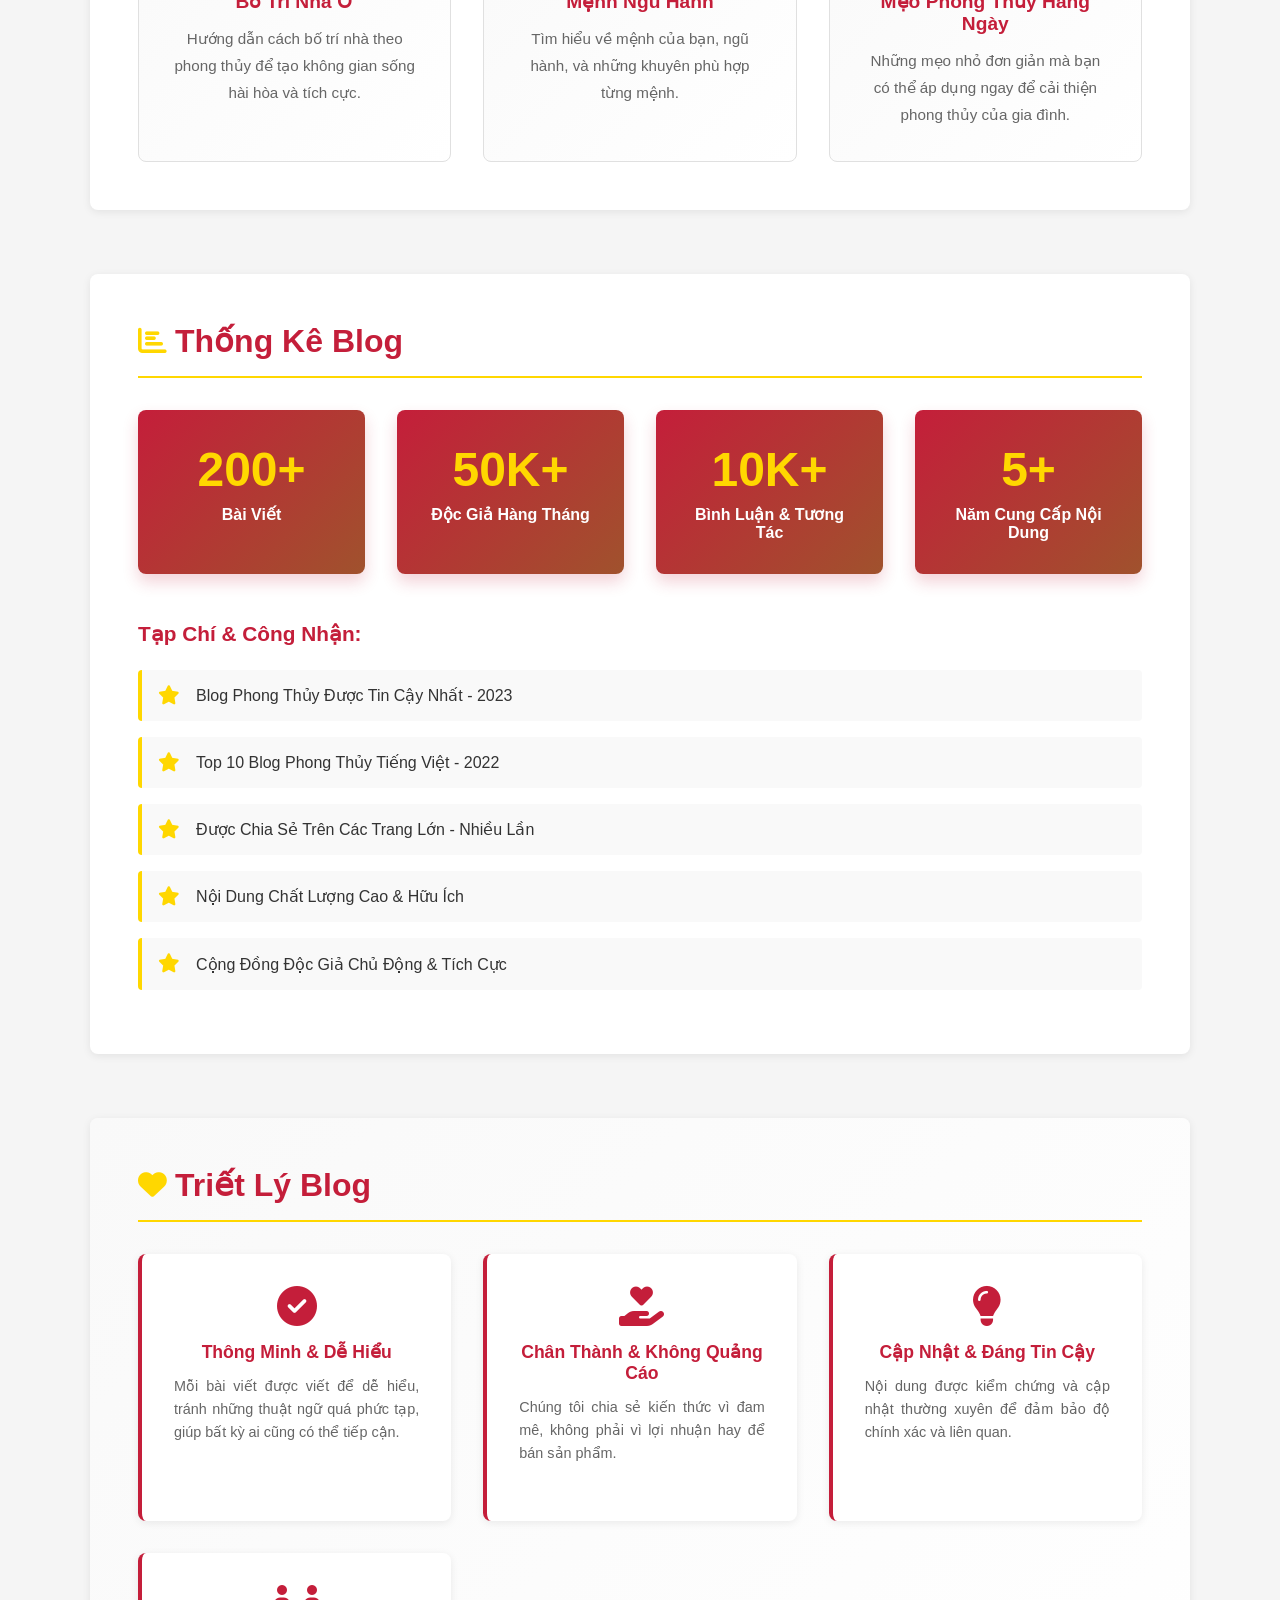
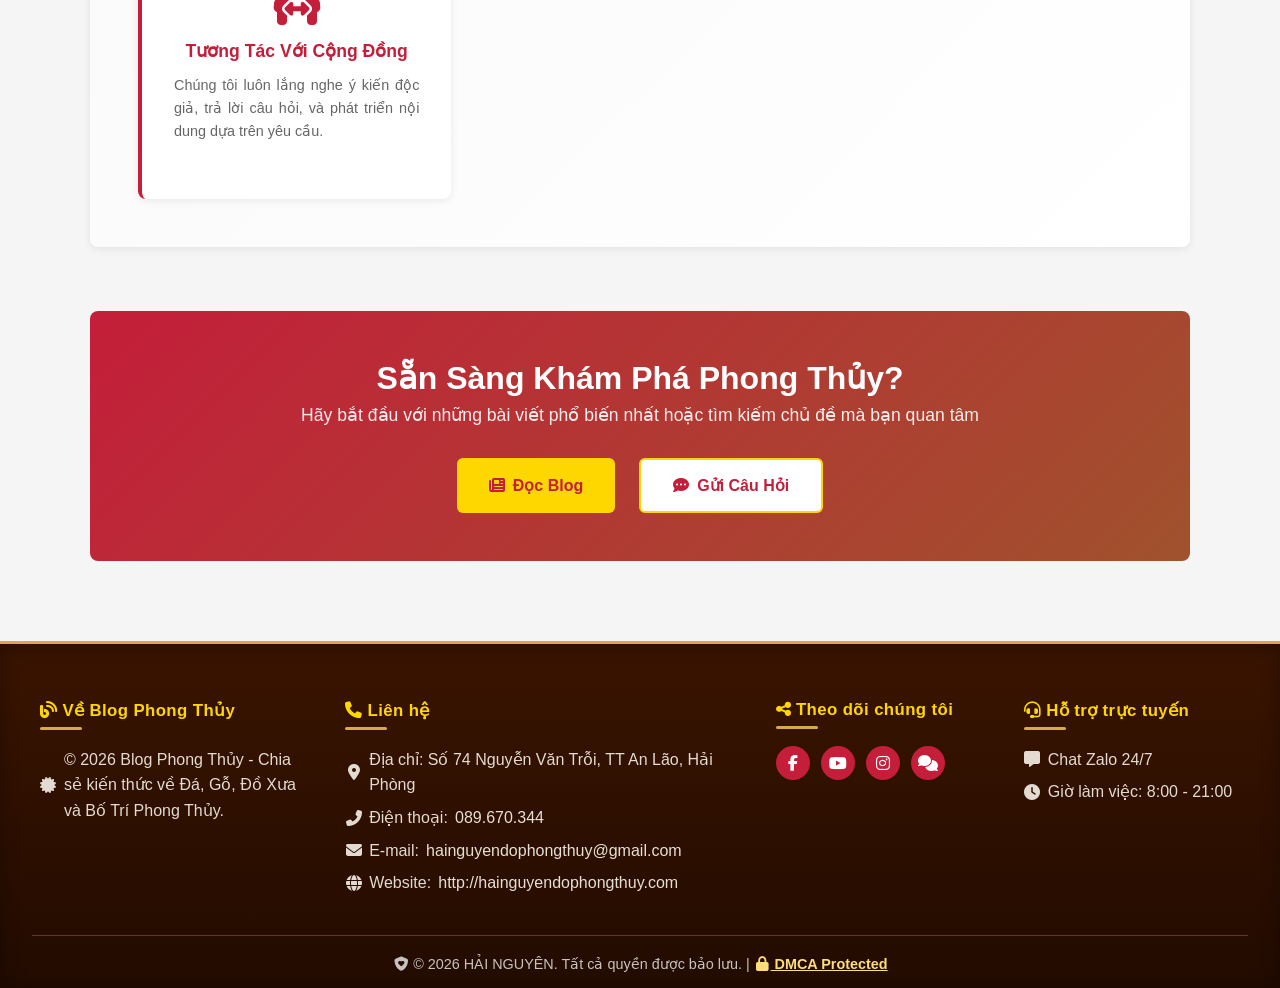
==== commit f2fe33ff: "hotfix 4/1" ====
--- a/about.html
+++ b/about.html
@@ -18,11 +18,7 @@
     <header class="header-top">
         <div class="header-content">
             <div class="logo-section">
-                <div class="logo"><i class="fas fa-landmark"></i></div>
-                <div class="brand">
-                    <h1>Phong Thủy Cho Người Việt</h1>
-                    <p>Xem Phong Thủy - Tư Vấn Phong Thủy</p>
-                </div>
+                <div class="logo"><img src="hai-nguyen-do-phong-thuy-logo.png" alt="Logo HẢI NGUYÊN"></div>
             </div>
             <div class="header-actions">
                 <div class="search-bar">
@@ -91,7 +87,7 @@
                     vào cuộc sống hàng ngày.</p>
             </div>
             <div class="hero-image">
-                <img src="https://images.unsplash.com/photo-1507003211169-0a1dd7228f2d?w=500&h=500&fit=crop"
+                <img src="assets/images/img-001.jpg"
                     alt="Hải Nguyễn Đỗ">
             </div>
         </section>
@@ -240,10 +236,10 @@
             </div>
             <div class="footer-section">
                 <h4><i class="fas fa-phone"></i> Liên hệ</h4>
-                <p><i class="fas fa-map-marker-alt"></i> 8383 Beverly Blvd, Los Angeles, CA 90048</p>
-                <p><i class="fas fa-phone-alt"></i> Hotline: <a href="tel:0123456789">(123) 456-7890</a></p>
-                <p><i class="fas fa-envelope"></i> Email: <a
-                        href="mailto:info@hainguyendophongthuy.com">info@hainguyendophongthuy.com</a></p>
+                <p><i class="fas fa-map-marker-alt"></i> Địa chỉ: Số 74 Nguyễn Văn Trỗi, TT An Lão, Hải Phòng</p>
+                <p><i class="fas fa-phone-alt"></i> Điện thoại: <a href="tel:089670344">089.670.344</a></p>
+                <p><i class="fas fa-envelope"></i> E-mail: <a href="mailto:hainguyendophongthuy@gmail.com">hainguyendophongthuy@gmail.com</a></p>
+                <p><i class="fas fa-globe"></i> Website: <a href="http://hainguyendophongthuy.com" target="_blank">http://hainguyendophongthuy.com</a></p>
             </div>
             <div class="footer-section">
                 <h4><i class="fas fa-share-alt"></i> Theo dõi chúng tôi</h4>
@@ -263,7 +259,7 @@
             </div>
         </div>
         <div class="footer-bottom">
-            <p><i class="fas fa-shield-heart"></i> &copy; 2026 Phong Thủy Cho Người Việt. Tất cả quyền được bảo lưu. |
+            <p><i class="fas fa-shield-heart"></i> &copy; 2026 HẢI NGUYÊN. Tất cả quyền được bảo lưu. |
                 <a href="#"><i class="fas fa-lock"></i> DMCA Protected</a>
             </p>
         </div>
--- a/style.css
+++ b/style.css
@@ -23,15 +23,17 @@
 
 /* Header Top */
 .header-top {
-    background-color: var(--white);
-    border-bottom: 2px solid var(--primary-red);
-    padding: 0.5rem 0;
+    background: linear-gradient(135deg, #4a1f03 0%, #6b3208 50%, #4a1f03 100%);
+    border-top: 3px solid #c9952a;
+    border-bottom: 2px solid #d8a94a;
+    padding: 0.4rem 0;
+    box-shadow: 0 3px 12px rgba(0, 0, 0, 0.4);
 }
 
 .header-content {
     max-width: 1200px;
     margin: 0 auto;
-    padding: 0 1rem;
+    padding: 0 2rem;
     display: flex;
     justify-content: space-between;
     align-items: center;
@@ -51,9 +53,21 @@
     justify-content: center;
 }
 
+.logo img {
+    width: 232px;
+    height: auto;
+    display: block;
+    filter: drop-shadow(0 2px 8px rgba(0, 0, 0, 0.45));
+    transition: filter 0.3s ease;
+}
+
+.logo img:hover {
+    filter: drop-shadow(0 3px 12px rgba(216, 169, 74, 0.6));
+}
+
 .brand h1 {
     font-size: 1.2rem;
-    color: var(--primary-red);
+    color: #fff4d1;
     margin: 0;
 }
 
@@ -63,7 +77,7 @@
 }
 
 .brand p {
-    color: var(--text-light);
+    color: #f4d58c;
     font-size: 0.8rem;
     margin: 0.1rem 0 0 0;
 }
@@ -76,15 +90,22 @@
 
 .search-bar {
     display: flex;
-    background-color: #e8e8e8;
-    border: none;
-    padding: 0 0.5rem;
-    /* Cách đều 2 bên trái phải một chút */
+    background-color: #f8f4ec;
+    border: 1px solid #d9c39a;
+    padding: 0 0 0 0.55rem;
     align-items: center;
     width: 360px;
     height: 42px;
     border-radius: 6px;
     box-sizing: border-box;
+    margin-left: auto;
+    overflow: hidden;
+    transition: border-color 0.3s ease, box-shadow 0.3s ease;
+}
+
+.search-bar:focus-within {
+    border-color: #c41e3a;
+    box-shadow: 0 0 0 3px rgba(196, 30, 58, 0.22);
 }
 
 .search-bar input {
@@ -99,28 +120,28 @@
     /* Tự động chiếm phần diện tích còn lại */
     height: 100%;
     font-size: 14px;
-    color: #333;
+    color: #3c2a1c;
 }
 
 .search-bar input::placeholder {
-    color: #999;
+    color: #8d7a64;
 }
 
 .search-bar button {
     border: none;
-    background-color: transparent;
+    background-color: var(--primary-red);
     cursor: pointer;
-    width: 32px;
+    width: 42px;
     /* Chiều rộng vùng bấm icon */
     height: 100%;
     /* Nút cao bằng thanh search để căn giữa tự động */
-    color: #999;
+    color: #fff;
     display: flex;
     align-items: center;
     justify-content: center;
     margin: 0;
     /* QUAN TRỌNG NHẤT: Khử margin-top: 1.5rem của thẻ button chung */
-    transition: color 0.3s ease;
+    transition: background-color 0.3s ease;
     padding: 0;
 }
 
@@ -131,10 +152,7 @@
 }
 
 .search-bar button:hover {
-    color: #ff6633;
-    /* Chỉ làm sáng màu của icon kính lúp */
-    background-color: transparent;
-    /* Quan trọng: Ghi đè màu nền khi hover của thẻ button chung */
+    background-color: #a6172f;
 }
 
 .cart-icon {
@@ -169,7 +187,7 @@
 .nav-container {
     max-width: 1200px;
     margin: 0 auto;
-    padding: 0 2rem;
+    padding: 0 1.2rem;
 }
 
 .navbar-toggle {
@@ -179,29 +197,31 @@
 .nav-menu {
     list-style: none;
     display: flex;
-    gap: 0;
+    justify-content: space-between;
+    gap: 0.25rem;
 }
 
 .nav-item {
     position: relative;
-    flex: 1;
+    flex: 0 1 auto;
 }
 
 .nav-item>a {
     display: flex;
     align-items: center;
     justify-content: center;
-    gap: 0.4rem;
+    gap: 0;
     white-space: nowrap;
     color: white;
     text-decoration: none;
-    padding: 1rem 1.5rem;
-    font-weight: 500;
+    padding: 1rem 1.2rem;
+    font-weight: 600;
+    letter-spacing: 0.2px;
     transition: background-color 0.3s;
 }
 
 .nav-item>a i {
-    margin-right: 0;
+    display: none;
 }
 
 .nav-item.dropdown>a::after {
@@ -223,36 +243,62 @@
     background-color: white;
     list-style: none;
     min-width: 250px;
-    box-shadow: 0 4px 8px rgba(0, 0, 0, 0.15);
+    border-radius: 8px;
+    box-shadow: 0 14px 30px rgba(0, 0, 0, 0.22);
+    border: 1px solid #efe5d7;
+    margin-top: 0;
+    overflow: hidden;
     z-index: 1000;
+}
+
+.dropdown-menu::before {
+    content: "";
+    position: absolute;
+    left: 0;
+    right: 0;
+    top: -8px;
+    height: 8px;
 }
 
 .dropdown:hover .dropdown-menu {
     display: block;
 }
 
+.nav-item.dropdown.hover-open .dropdown-menu {
+    display: block;
+}
+
 .dropdown-menu li {
-    border-bottom: 1px solid #f0f0f0;
+    border-bottom: 1px solid #ececec;
+}
+
+.dropdown-menu li:last-child {
+    border-bottom: none;
 }
 
 .dropdown-menu a {
     display: block;
     color: var(--text-dark);
     text-decoration: none;
-    padding: 0.75rem 1.5rem;
+    padding: 0.78rem 1.15rem;
     transition: all 0.3s;
 }
 
 .dropdown-menu a i {
-    width: 1rem;
-    margin-right: 0.4rem;
-    color: var(--secondary-brown);
+    display: none;
+}
+
+.dropdown-menu a::before {
+    content: ">";
+    color: #b79563;
+    margin-right: 0.5rem;
+    font-size: 0.82rem;
 }
 
 .dropdown-menu a:hover {
     background-color: var(--bg-light);
     color: var(--primary-red);
-    padding-left: 2rem;
+    padding-left: 1.35rem;
 }
 
 /* Main Content */
@@ -478,32 +524,61 @@
 
 /* Footer */
 footer {
-    background-color: var(--primary-brown);
+    background: linear-gradient(180deg, #3a1400 0%, #220b00 100%);
     color: white;
-    padding: 3rem 2rem 1rem;
+    padding: 3.5rem 2rem 1rem;
     margin-top: 3rem;
+    border-top: 3px solid #d8a94a;
+    box-shadow: inset 0 4px 20px rgba(0, 0, 0, 0.3);
 }
 
 .footer-content {
     max-width: 1200px;
     margin: 0 auto;
     display: grid;
-    grid-template-columns: 1.35fr 1.15fr 0.9fr 0.9fr;
+    grid-template-columns: 1.2fr 1.75fr 0.95fr 0.95fr;
     gap: 2rem;
     margin-bottom: 2rem;
 }
 
 .footer-section h4 {
     color: var(--primary-gold);
+    margin-bottom: 1.05rem;
+    font-size: 1.05rem;
+    white-space: nowrap;
+    letter-spacing: 0.4px;
+    padding-bottom: 0.55rem;
+    position: relative;
+}
+
+.footer-section h4::after {
+    content: "";
+    position: absolute;
+    left: 0;
+    bottom: 0;
+    width: 42px;
+    height: 3px;
+    border-radius: 2px;
+    background: #d8a94a;
+}
+
+.footer-logo {
+    width: 270px;
+    max-width: 100%;
+    height: auto;
+    display: block;
     margin-bottom: 1rem;
-    font-size: 1.1rem;
-    white-space: nowrap;
+    filter: drop-shadow(0 2px 10px rgba(0, 0, 0, 0.5));
 }
 
 .footer-section p {
-    line-height: 1.8;
-    color: rgba(255, 255, 255, 0.9);
+    line-height: 1.6;
+    color: rgba(247, 241, 232, 0.9);
     overflow-wrap: anywhere;
+    display: flex;
+    align-items: center;
+    gap: 0.45rem;
+    margin-bottom: 0.45rem;
 }
 
 .footer-section {
@@ -512,20 +587,24 @@
 
 .footer-section p i,
 .footer-bottom p i {
-    margin-right: 0.35rem;
+    margin-right: 0;
+    width: 1.05rem;
+    text-align: center;
+    flex-shrink: 0;
 }
 
 .footer-section a {
-    color: var(--primary-gold);
+    color: rgba(247, 241, 232, 0.92);
     text-decoration: none;
     transition: color 0.3s;
 }
 
 .footer-section a:visited {
-    color: #ffd36b;
+    color: rgba(247, 241, 232, 0.92);
 }
 
 .footer-section a:hover {
+    color: #d8a94a;
     text-decoration: underline;
 }
 
@@ -565,9 +644,10 @@
 
 .footer-bottom {
     text-align: center;
-    padding-top: 1rem;
-    border-top: 1px solid rgba(255, 255, 255, 0.2);
-    color: rgba(255, 255, 255, 0.8);
+    padding-top: 1.25rem;
+    margin-top: 0.5rem;
+    border-top: 1px solid rgba(216, 169, 74, 0.3);
+    color: rgba(255, 255, 255, 0.75);
     font-size: 0.9rem;
 }
 
@@ -1215,6 +1295,10 @@
         line-height: 1.3;
     }
 
+    .logo img {
+        width: 180px;
+    }
+
     .brand p {
         font-size: 0.76rem;
         line-height: 1.35;
@@ -1317,7 +1401,7 @@
 @media (min-width: 1240px) {
 
     .footer-content {
-        grid-template-columns: 1.35fr 1.15fr 0.9fr 0.9fr;
+        grid-template-columns: 1.2fr 1.75fr 0.95fr 0.95fr;
         gap: 2rem;
     }
 
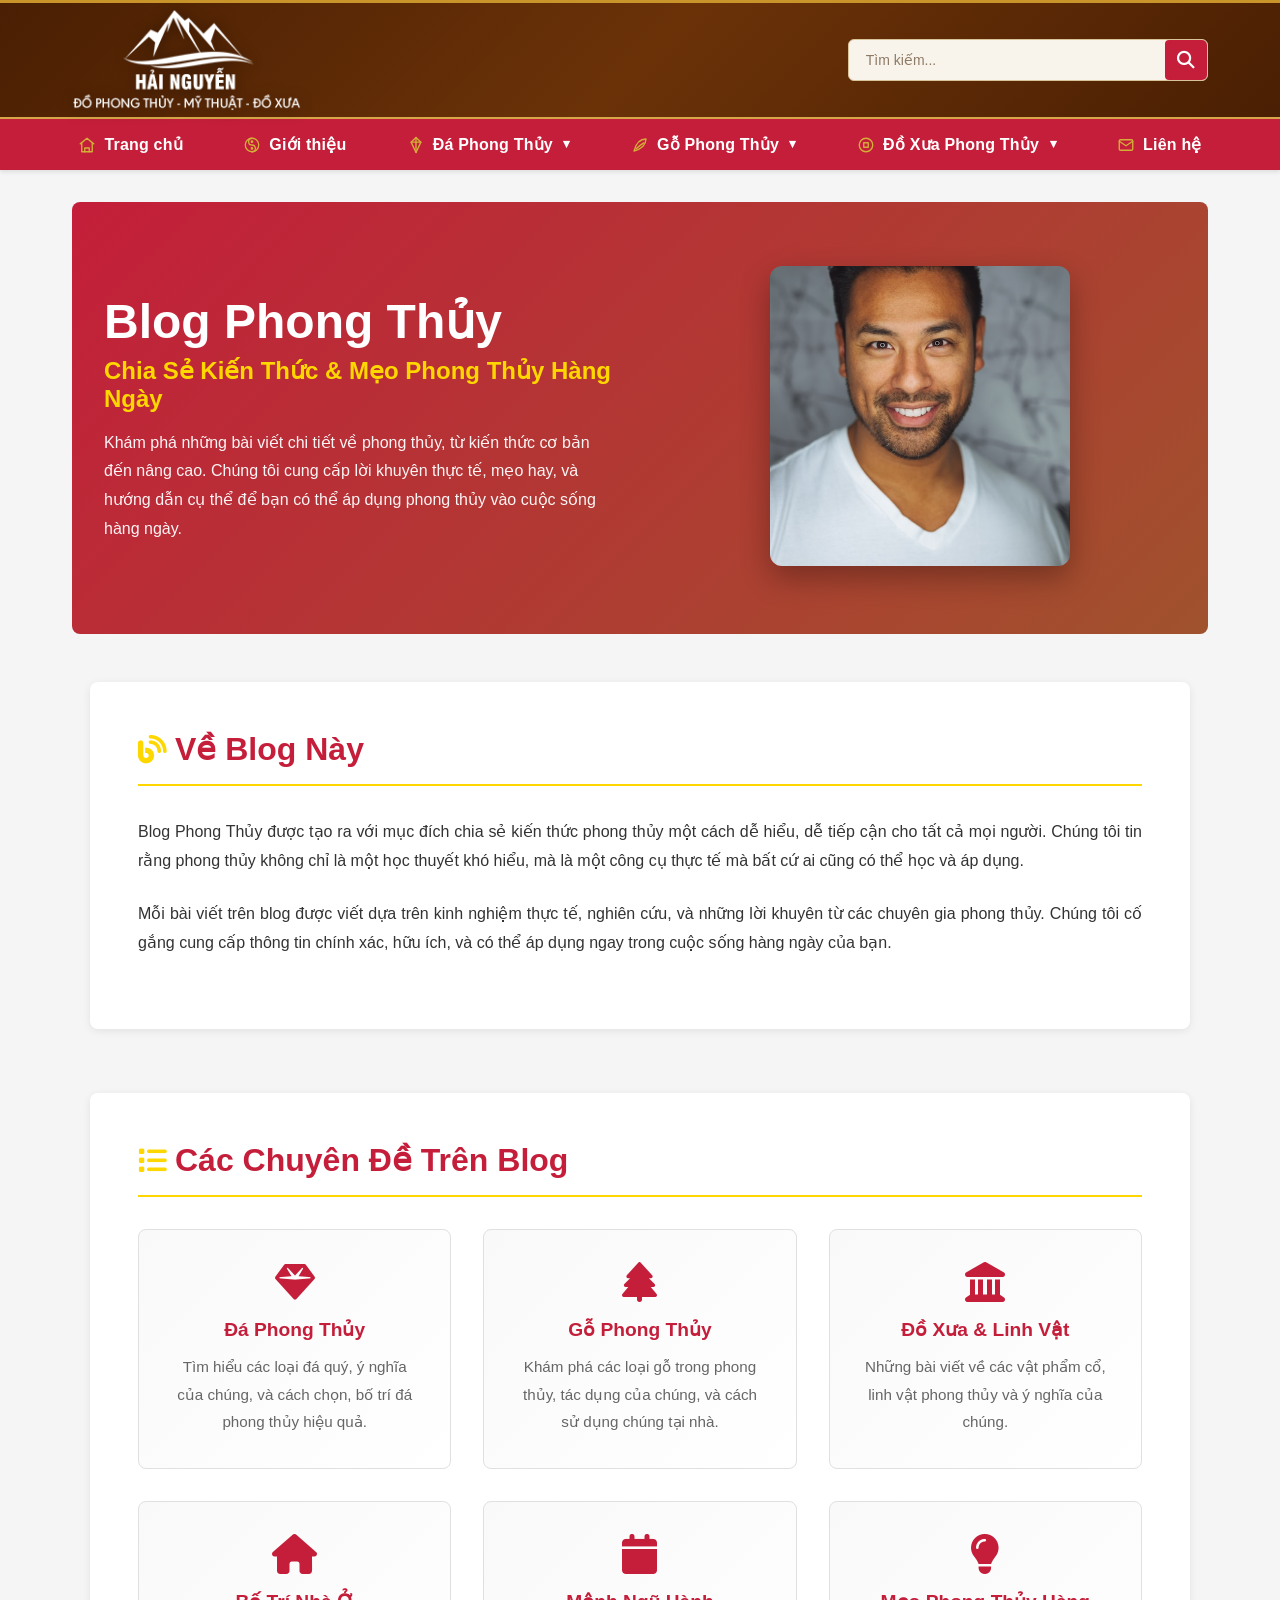
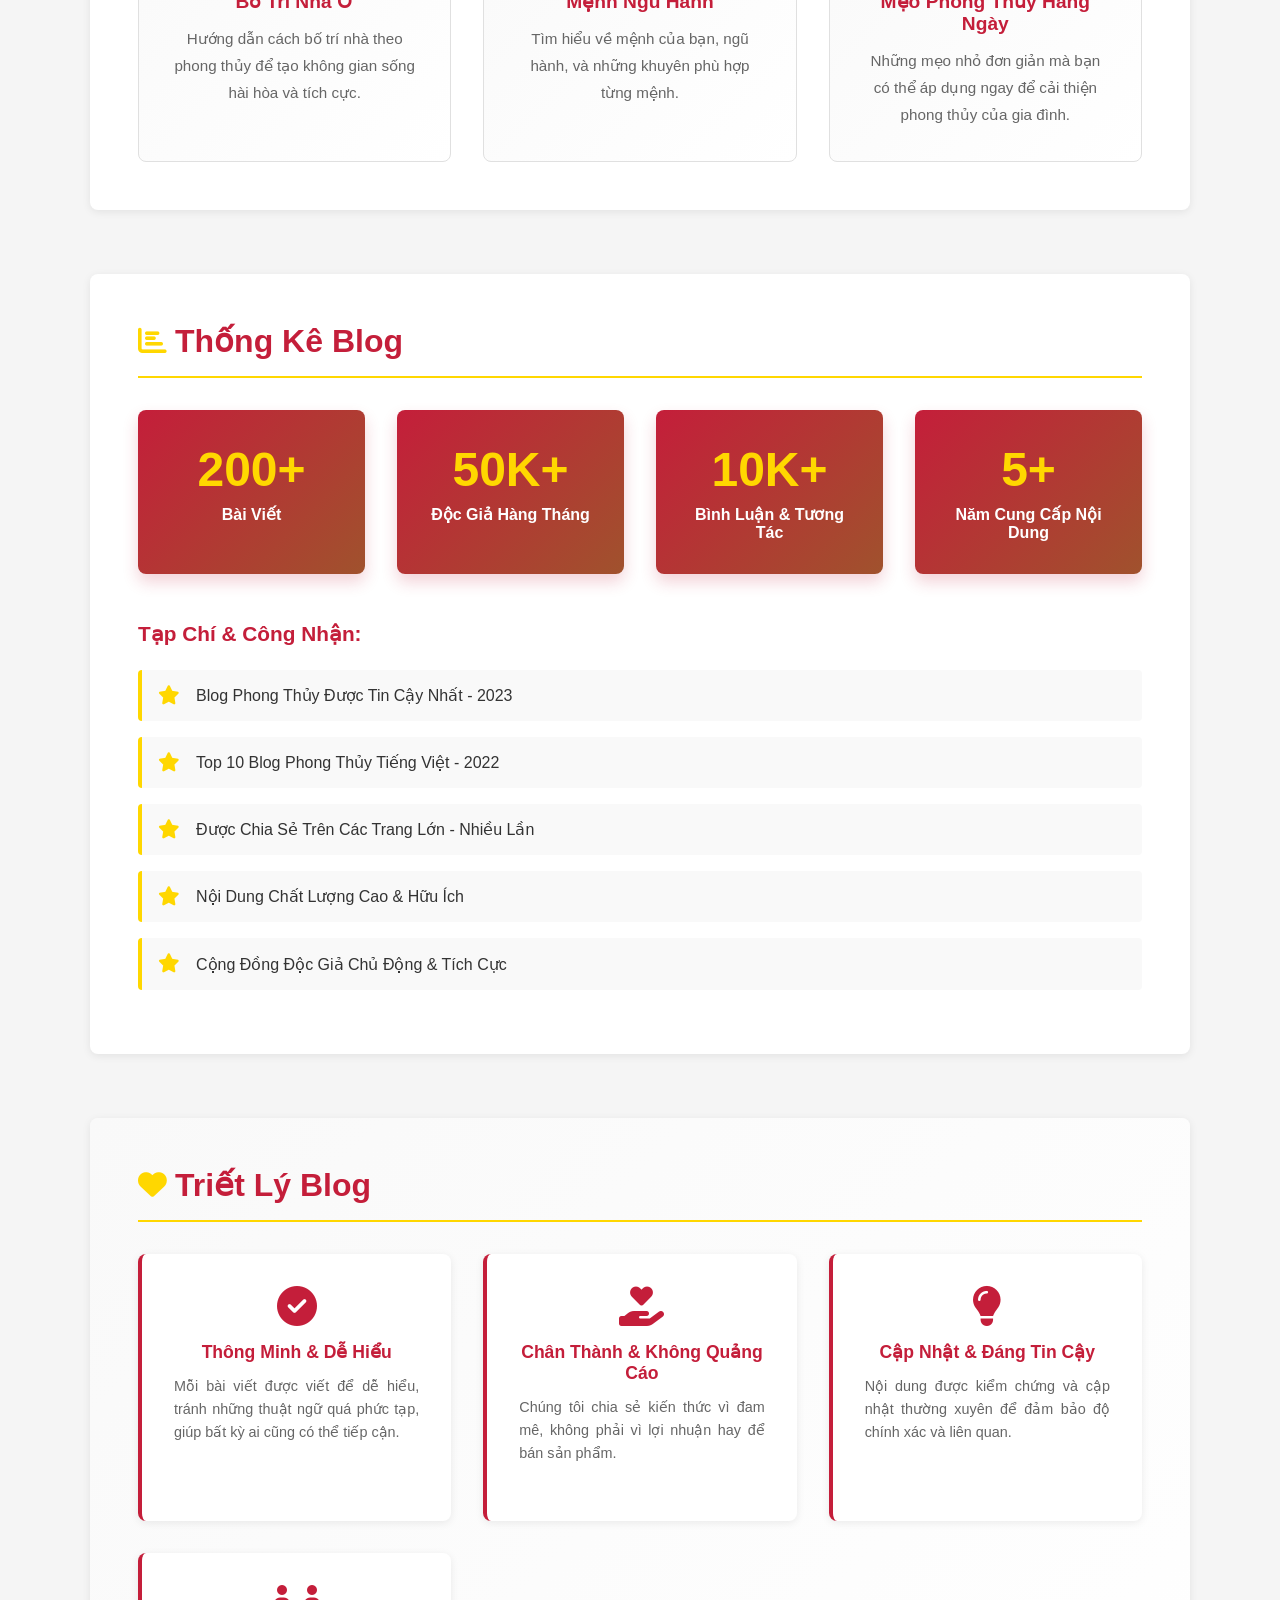
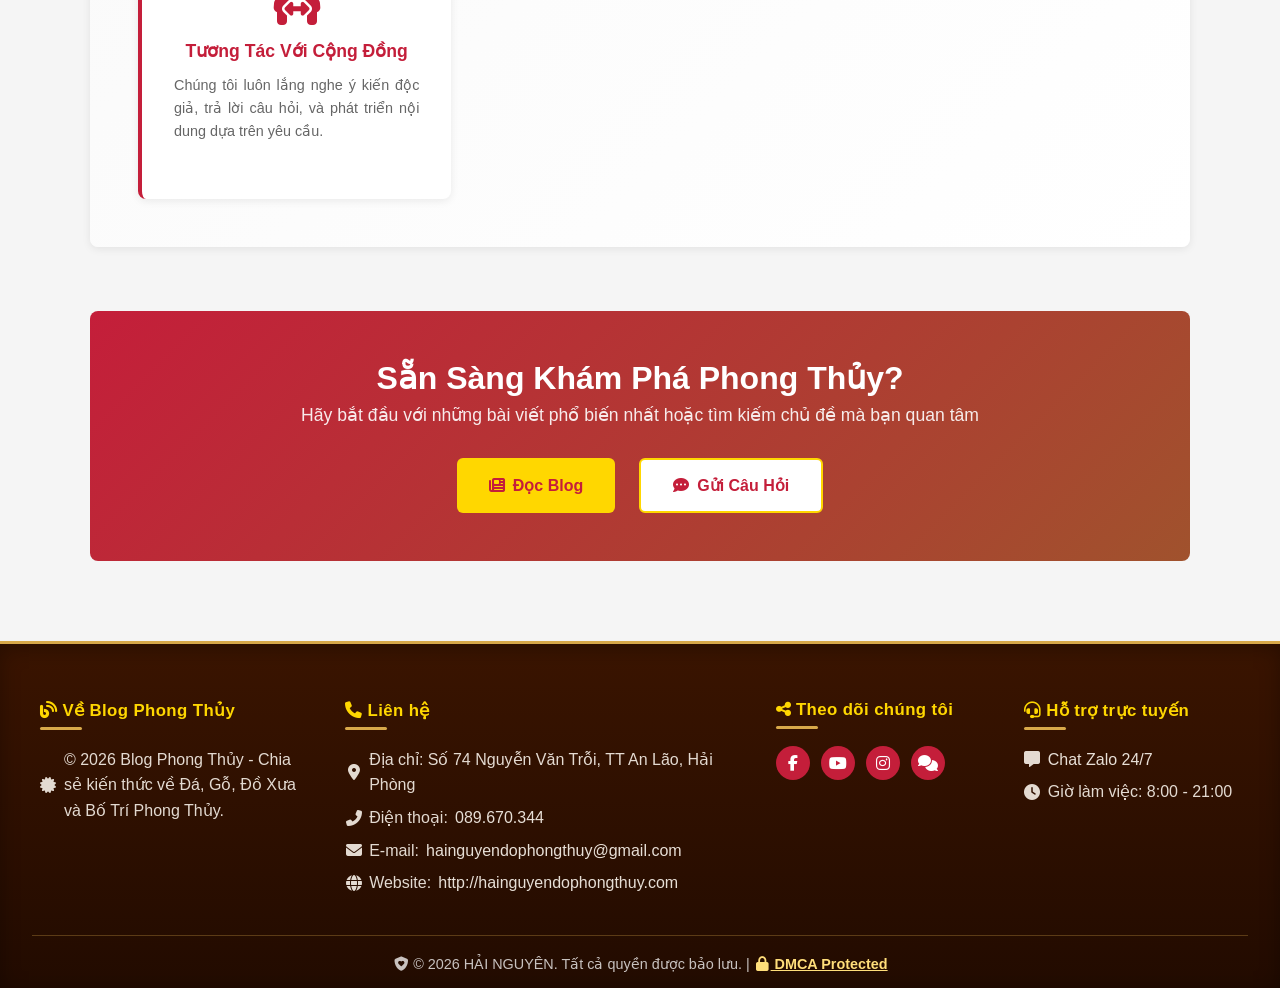
==== commit 056ae213: "fix" ====
--- a/about.html
+++ b/about.html
@@ -254,7 +254,7 @@
             </div>
             <div class="footer-section">
                 <h4><i class="fas fa-headset"></i> Hỗ trợ trực tuyến</h4>
-                <p><i class="fas fa-message"></i> Chat Zalo 24/7</p>
+                <p><i class="fas fa-message"></i> <a href="https://zalo.me/089670344" target="_blank" rel="noopener">Chat Zalo 24/7</a></p>
                 <p><i class="fas fa-clock"></i> Giờ làm việc: 8:00 - 21:00</p>
             </div>
         </div>
--- a/style.css
+++ b/style.css
@@ -204,34 +204,79 @@
 .nav-item {
     position: relative;
     flex: 0 1 auto;
+    --nav-icon-mask: none;
 }
 
 .nav-item>a {
     display: flex;
     align-items: center;
     justify-content: center;
-    gap: 0;
+    gap: 0.5rem;
     white-space: nowrap;
     color: white;
     text-decoration: none;
     padding: 1rem 1.2rem;
     font-weight: 600;
     letter-spacing: 0.2px;
-    transition: background-color 0.3s;
+    transition: background-color 0.3s, color 0.3s;
 }
 
 .nav-item>a i {
     display: none;
+}
+
+.nav-item>a::before {
+    content: "";
+    width: 18px;
+    height: 18px;
+    display: inline-block;
+    flex: 0 0 18px;
+    background-color: #d4af37;
+    -webkit-mask: var(--nav-icon-mask) center / contain no-repeat;
+    mask: var(--nav-icon-mask) center / contain no-repeat;
+    transition: background-color 0.3s ease, transform 0.3s ease;
+}
+
+.nav-item:nth-child(1) {
+    --nav-icon-mask: url("data:image/svg+xml,%3Csvg xmlns='http://www.w3.org/2000/svg' viewBox='0 0 24 24' fill='none' stroke='black' stroke-width='1.8' stroke-linecap='round' stroke-linejoin='round'%3E%3Cpath d='M3 10.5L12 3l9 7.5'/%3E%3Cpath d='M5 9.8V21h14V9.8'/%3E%3Cpath d='M9 21v-5h6v5'/%3E%3C/svg%3E");
+}
+
+.nav-item:nth-child(2) {
+    --nav-icon-mask: url("data:image/svg+xml,%3Csvg xmlns='http://www.w3.org/2000/svg' viewBox='0 0 24 24' fill='none' stroke='black' stroke-width='1.7' stroke-linecap='round' stroke-linejoin='round'%3E%3Ccircle cx='12' cy='12' r='9'/%3E%3Cpath d='M12 3a4.5 4.5 0 0 0 0 9a4.5 4.5 0 0 1 0 9'/%3E%3Ccircle cx='12' cy='7.5' r='1'/%3E%3Ccircle cx='12' cy='16.5' r='1'/%3E%3C/svg%3E");
+}
+
+.nav-item:nth-child(3) {
+    --nav-icon-mask: url("data:image/svg+xml,%3Csvg xmlns='http://www.w3.org/2000/svg' viewBox='0 0 24 24' fill='none' stroke='black' stroke-width='1.8' stroke-linecap='round' stroke-linejoin='round'%3E%3Cpath d='M12 2l6.5 6.2L12 22L5.5 8.2L12 2z'/%3E%3Cpath d='M5.5 8.2h13'/%3E%3Cpath d='M12 2v20'/%3E%3C/svg%3E");
+}
+
+.nav-item:nth-child(4) {
+    --nav-icon-mask: url("data:image/svg+xml,%3Csvg xmlns='http://www.w3.org/2000/svg' viewBox='0 0 24 24' fill='none' stroke='black' stroke-width='1.8' stroke-linecap='round' stroke-linejoin='round'%3E%3Cpath d='M20 4c-7 0-13 4.5-16 16c11-3 15.8-9 16-16z'/%3E%3Cpath d='M7 17c2-2 5-4.6 10-7.8'/%3E%3C/svg%3E");
+}
+
+.nav-item:nth-child(5) {
+    --nav-icon-mask: url("data:image/svg+xml,%3Csvg xmlns='http://www.w3.org/2000/svg' viewBox='0 0 24 24' fill='none' stroke='black' stroke-width='1.8' stroke-linecap='round' stroke-linejoin='round'%3E%3Ccircle cx='12' cy='12' r='9'/%3E%3Crect x='9' y='9' width='6' height='6'/%3E%3C/svg%3E");
+}
+
+.nav-item:nth-child(6) {
+    --nav-icon-mask: url("data:image/svg+xml,%3Csvg xmlns='http://www.w3.org/2000/svg' viewBox='0 0 24 24' fill='none' stroke='black' stroke-width='1.8' stroke-linecap='round' stroke-linejoin='round'%3E%3Crect x='3' y='5' width='18' height='14' rx='1.8'/%3E%3Cpath d='M3 7l9 6l9-6'/%3E%3C/svg%3E");
 }
 
 .nav-item.dropdown>a::after {
     content: "▾";
     font-size: 0.8rem;
     line-height: 1;
+    margin-left: 0.15rem;
 }
 
 .nav-item>a:hover {
     background-color: rgba(0, 0, 0, 0.1);
+}
+
+.nav-item>a:hover::before,
+.nav-item.dropdown.hover-open>a::before,
+.nav-item.dropdown:hover>a::before {
+    background-color: #f8e2a1;
+    transform: translateY(-1px);
 }
 
 /* Dropdown Menu */
@@ -280,7 +325,8 @@
     display: block;
     color: var(--text-dark);
     text-decoration: none;
-    padding: 0.78rem 1.15rem;
+    padding: 0.8rem 1.15rem;
+    line-height: 1.45;
     transition: all 0.3s;
 }
 
@@ -289,16 +335,21 @@
 }
 
 .dropdown-menu a::before {
-    content: ">";
-    color: #b79563;
-    margin-right: 0.5rem;
-    font-size: 0.82rem;
+    content: "";
+    display: inline-block;
+    width: 0.56rem;
+    height: 0.56rem;
+    margin-right: 0.58rem;
+    background-color: #c89b3c;
+    -webkit-mask: url("data:image/svg+xml,%3Csvg xmlns='http://www.w3.org/2000/svg' viewBox='0 0 24 24' fill='none' stroke='black' stroke-width='1.7' stroke-linecap='round' stroke-linejoin='round'%3E%3Ccircle cx='12' cy='12' r='9'/%3E%3Cpath d='M12 3a4.5 4.5 0 0 0 0 9a4.5 4.5 0 0 1 0 9'/%3E%3Ccircle cx='12' cy='7.5' r='1'/%3E%3Ccircle cx='12' cy='16.5' r='1'/%3E%3C/svg%3E") center / contain no-repeat;
+    mask: url("data:image/svg+xml,%3Csvg xmlns='http://www.w3.org/2000/svg' viewBox='0 0 24 24' fill='none' stroke='black' stroke-width='1.7' stroke-linecap='round' stroke-linejoin='round'%3E%3Ccircle cx='12' cy='12' r='9'/%3E%3Cpath d='M12 3a4.5 4.5 0 0 0 0 9a4.5 4.5 0 0 1 0 9'/%3E%3Ccircle cx='12' cy='7.5' r='1'/%3E%3Ccircle cx='12' cy='16.5' r='1'/%3E%3C/svg%3E") center / contain no-repeat;
+    transform: translateY(-1px);
 }
 
 .dropdown-menu a:hover {
     background-color: var(--bg-light);
     color: var(--primary-red);
-    padding-left: 1.35rem;
+    padding-left: 1.15rem;
 }
 
 /* Main Content */
@@ -393,7 +444,7 @@
 
 /* Product Groups - ĐÁ, GỖ, ĐỒ XƯA */
 .product-group {
-    margin: 3rem 0;
+    margin: 1.5rem 0;
     padding: 2rem;
     background-color: var(--white);
     border-radius: 12px;
@@ -416,6 +467,21 @@
     display: flex;
     align-items: center;
     gap: 1rem;
+}
+
+.group-title-link {
+    color: inherit;
+    text-decoration: none;
+    display: inline-flex;
+    align-items: center;
+    gap: 1rem;
+    border-radius: 6px;
+    transition: color 0.25s ease, transform 0.25s ease;
+}
+
+.group-title-link:hover {
+    color: #a41734;
+    transform: translateX(2px);
 }
 
 .group-title i {
@@ -605,7 +671,7 @@
 
 .footer-section a:hover {
     color: #d8a94a;
-    text-decoration: underline;
+    text-decoration: none;
 }
 
 .footer-section:nth-child(2) p:last-child a {
@@ -768,6 +834,34 @@
     background-color: #fff4df;
     color: #8b2d00;
     padding-left: 1rem;
+}
+
+.tags-menu .tag-cloud {
+    display: flex;
+    flex-wrap: wrap;
+    gap: 0.55rem;
+    padding: 0.78rem 0.85rem 0.9rem;
+}
+
+.tag-chip {
+    display: inline-flex;
+    align-items: center;
+    border: 1px solid #ebd8b7;
+    background-color: #fff8eb;
+    color: #7a4417;
+    border-radius: 999px;
+    font-size: 0.86rem;
+    font-weight: 600;
+    line-height: 1;
+    padding: 0.42rem 0.68rem;
+    text-decoration: none;
+    transition: all 0.2s ease;
+}
+
+.tag-chip:hover {
+    background-color: #ffe6b1;
+    border-color: #d8a94a;
+    color: #8b2d00;
 }
 
 .scroll-to-top {
@@ -1262,22 +1356,39 @@
 
     .dropdown-menu a {
         color: rgba(255, 255, 255, 0.94);
-        padding: 0.68rem 1rem 0.68rem 2.2rem;
+        padding: 0.76rem 1rem 0.76rem 1.2rem;
+        display: flex;
+        align-items: center;
+        gap: 0.62rem;
+        font-size: 1.03rem;
         border-bottom: 1px solid rgba(255, 255, 255, 0.1);
     }
 
     .dropdown-menu a i {
         color: var(--primary-gold);
+    }
+
+    .dropdown-menu a::before {
+        width: 0.6rem;
+        height: 0.6rem;
+        margin-right: 0;
+        background-color: #d9b75c;
+        flex-shrink: 0;
+        transform: none;
     }
 
     .dropdown-menu a:hover {
         background-color: rgba(255, 255, 255, 0.1);
         color: #fff;
-        padding-left: 2.2rem;
+        padding-left: 1.2rem;
     }
 }
 
 @media (max-width: 768px) {
+    .main-container {
+        padding: 0.65rem 0.55rem 1rem;
+    }
+
     .header-content {
         flex-direction: column;
         align-items: stretch;
@@ -1315,7 +1426,7 @@
     .content-wrapper {
         grid-template-columns: 1fr;
         display: grid;
-        gap: 1rem;
+        gap: 0.65rem;
     }
 
     .content-wrapper.full-width {
@@ -1333,8 +1444,29 @@
 
     .product-group {
         grid-column: 1;
-        margin: 1.5rem 0;
-        padding: 1.25rem;
+        margin: 0.7rem 0;
+        padding: 1rem;
+        border-radius: 10px;
+    }
+
+    .content-wrapper>.product-group:first-child {
+        margin-top: 0.35rem;
+    }
+
+    .section-title {
+        font-size: clamp(1.45rem, 5vw, 1.8rem);
+        margin-bottom: 1rem;
+    }
+
+    .group-title {
+        font-size: clamp(1.35rem, 5.6vw, 1.75rem);
+        line-height: 1.25;
+        gap: 0.5rem;
+        margin-bottom: 0.4rem;
+    }
+
+    .group-title i {
+        font-size: clamp(1.15rem, 4.6vw, 1.45rem);
     }
 
     .tool-nav {
